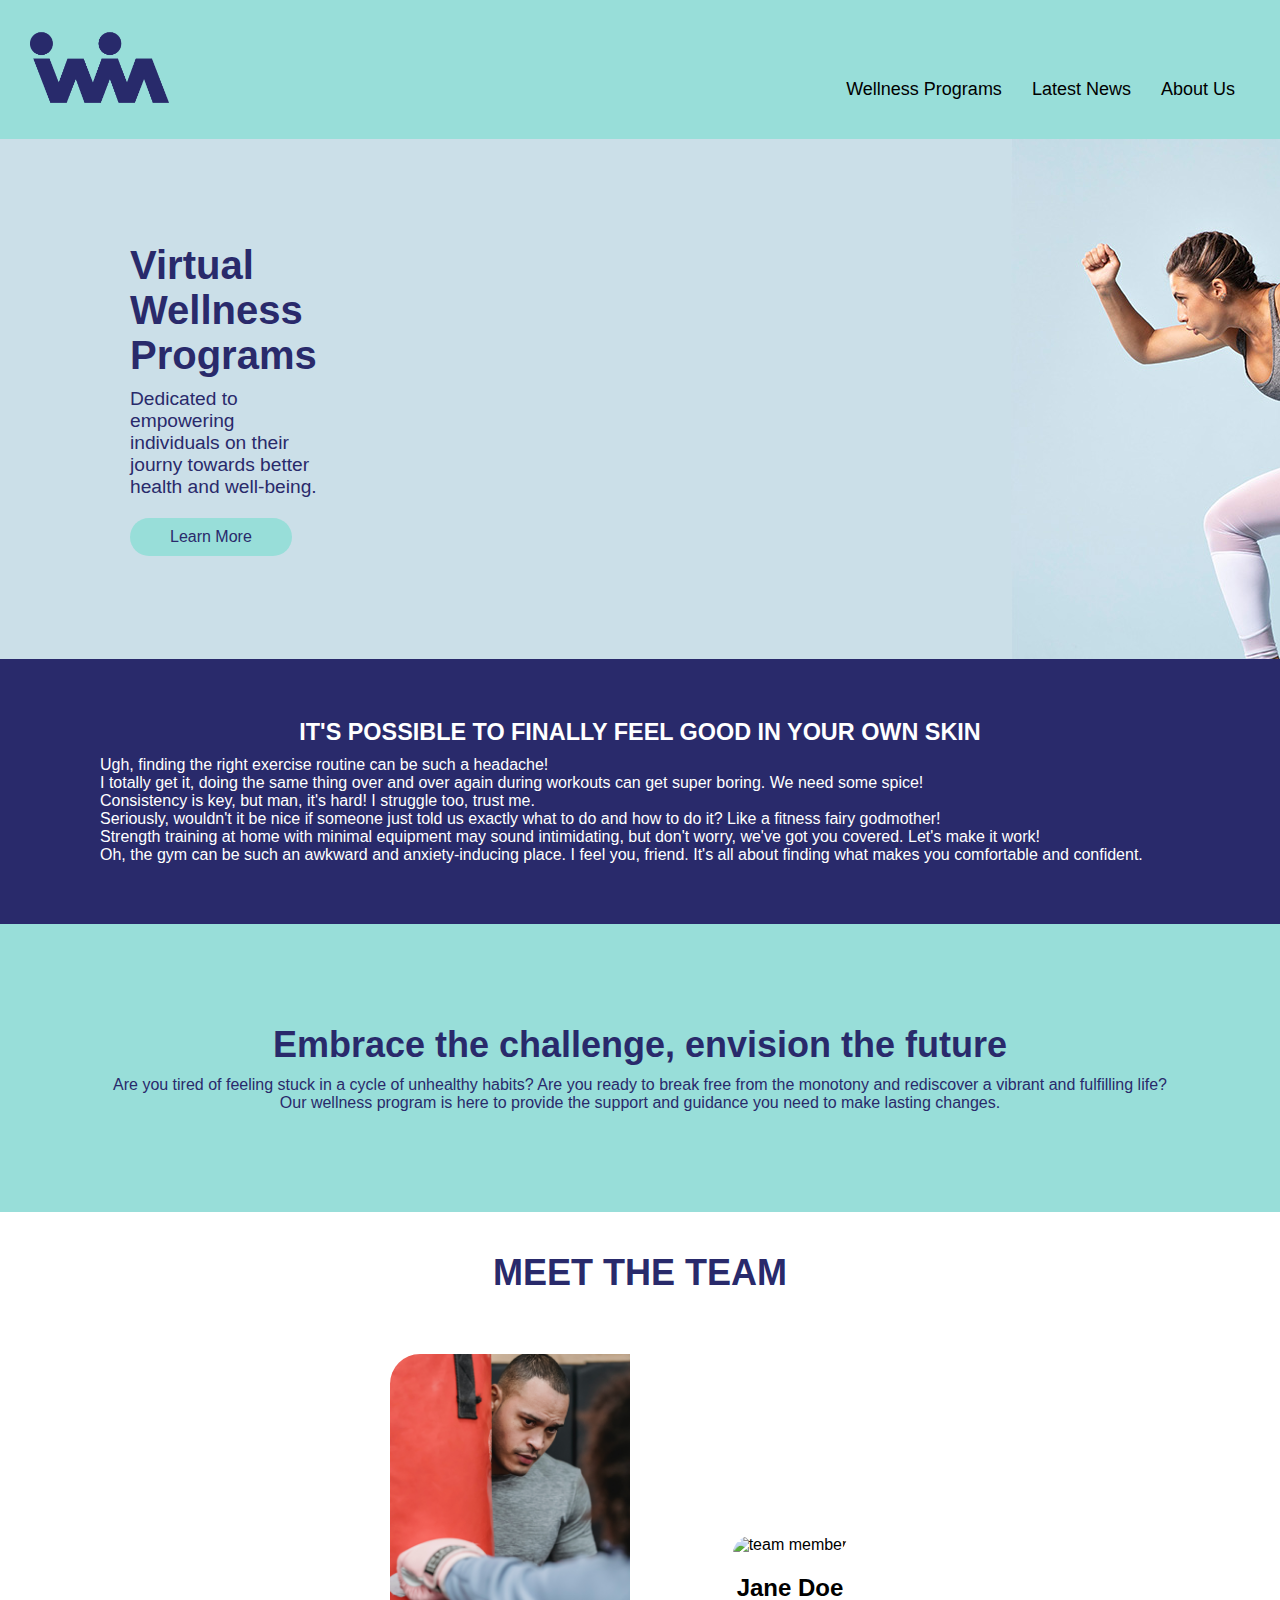
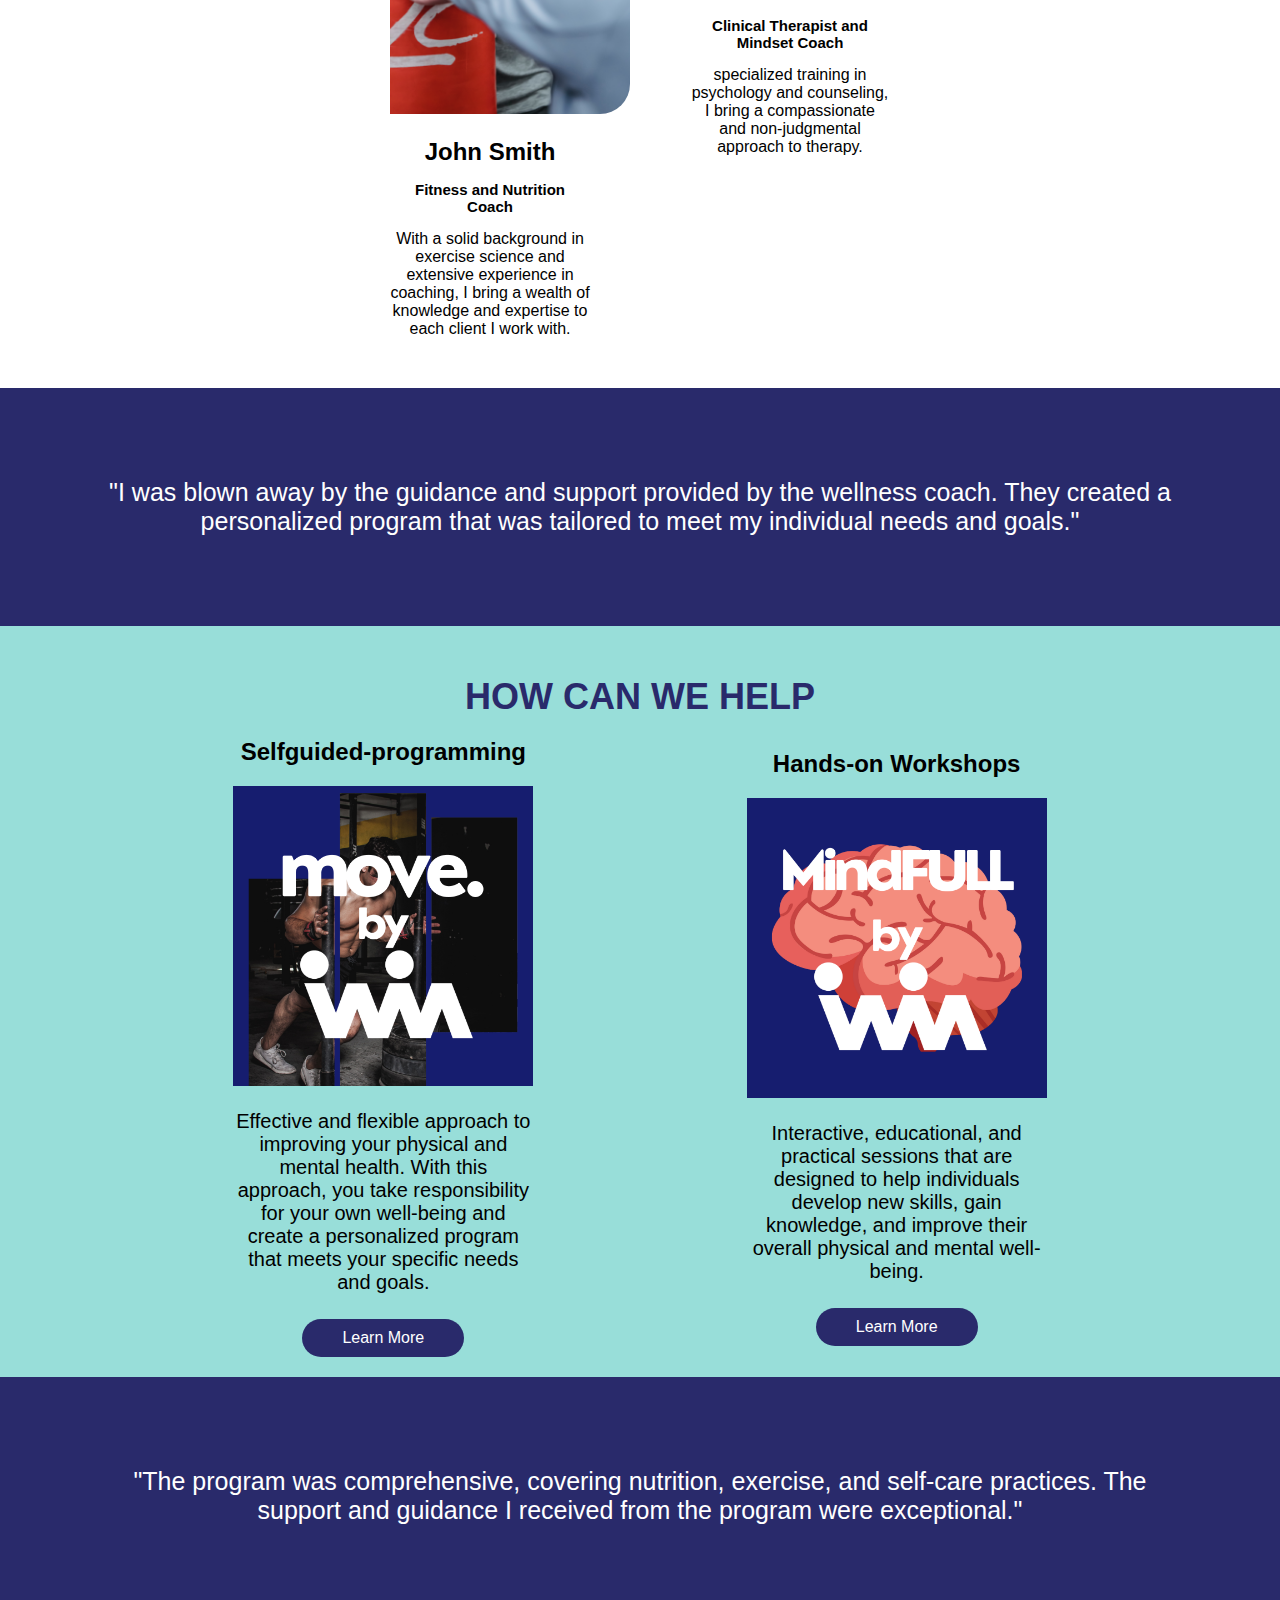
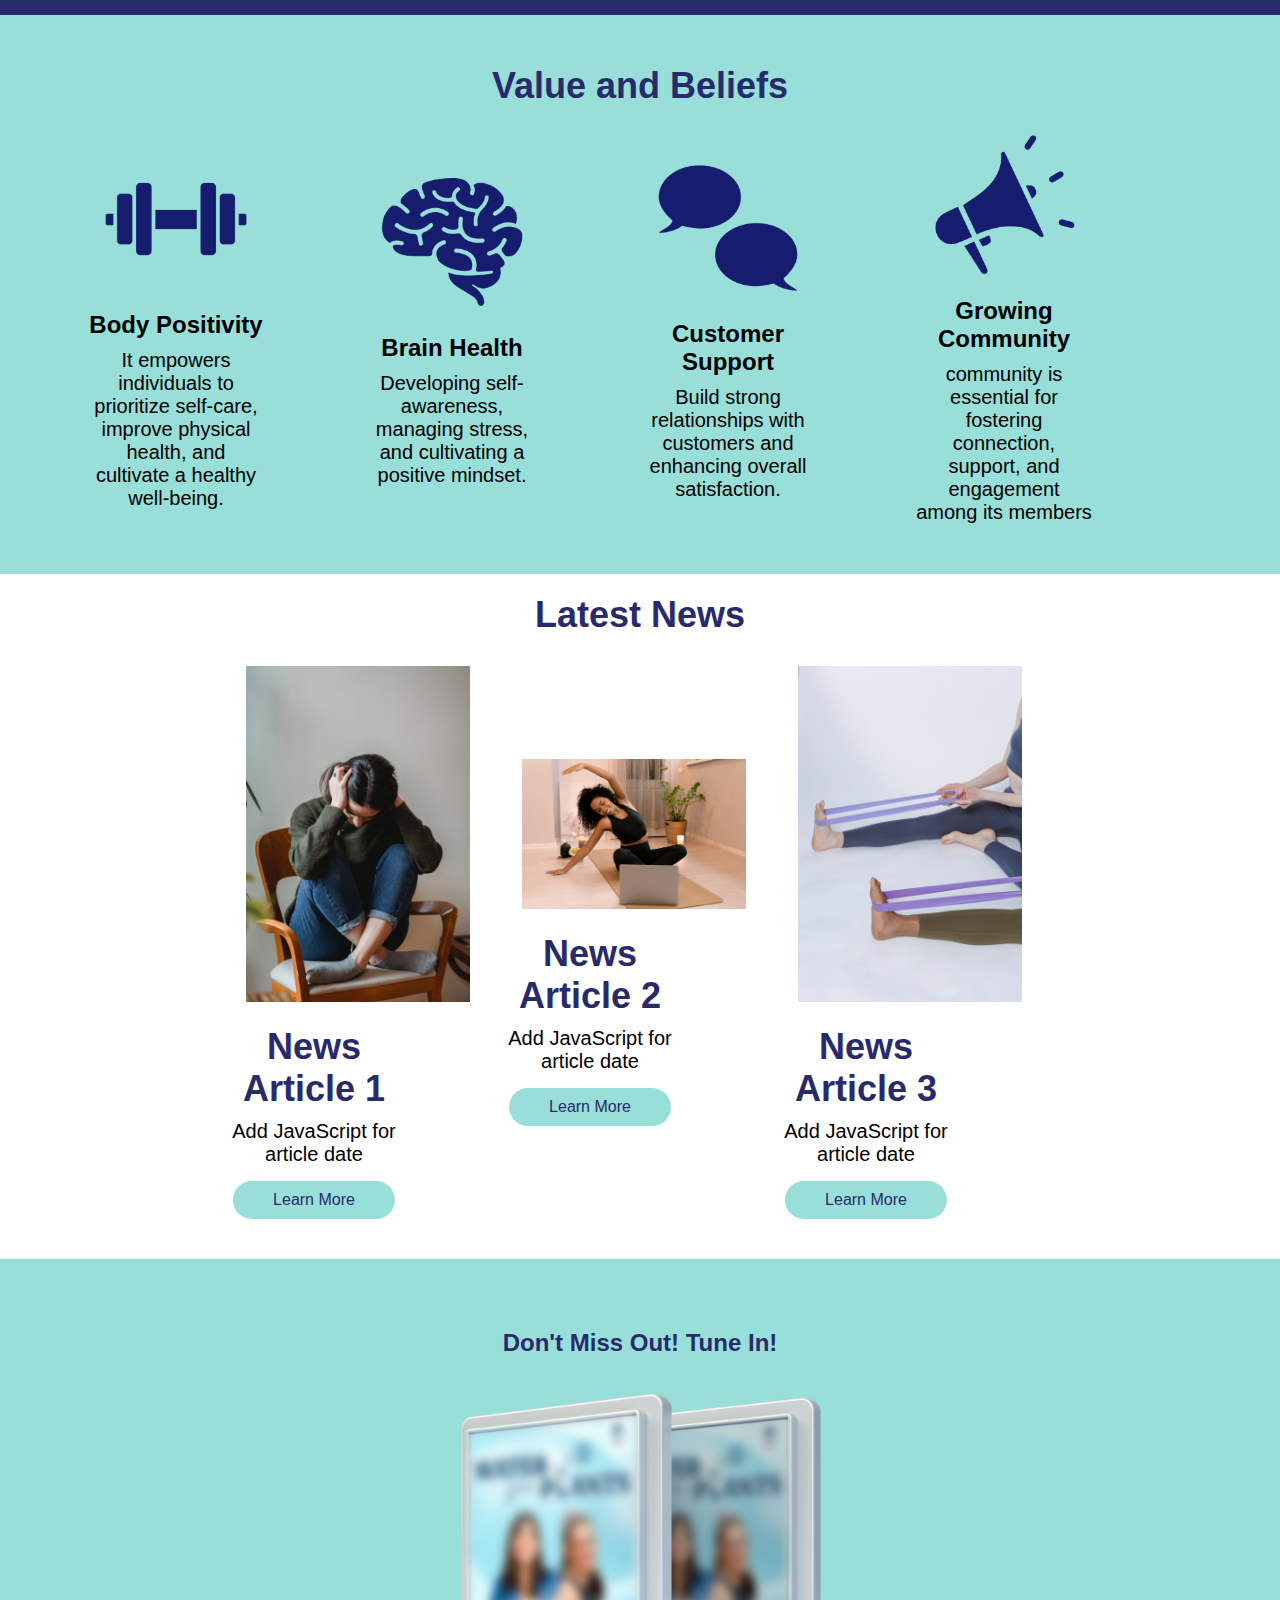
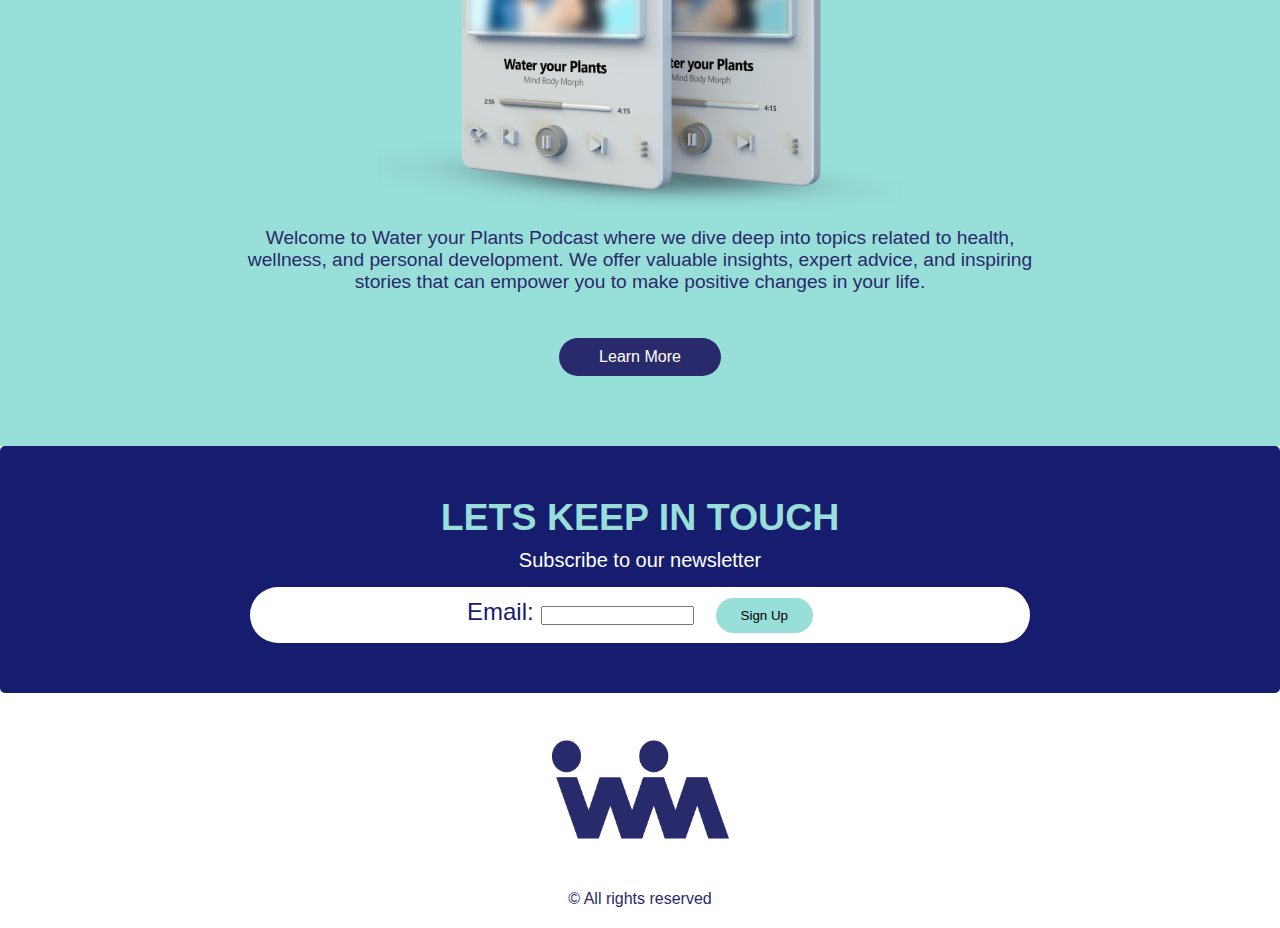
==== index.html @ 952eb5e8 "Updating WebAPI for Latest New section" ====
<!DOCTYPE html>
<html lang="en-us">
<head>
    <meta charset="UTF-8" />
    <link rel="stylesheet" href="./assets/css/style.css">
    <title>Wellmates Wellness</title>
</head>

<body>
<header>
<!--Navigation Bar & Header-->
    <div class="logo">
        <img src="./assets/images/WellMates Logo Carlos-01.png" alt="Logo">
    </div>
    <nav>
        <ul>
            <li><a href="./single.html">Wellness Programs</a></li>
            <li><a href="#news-section">Latest News</a></li>
            <li><a href="#team-members">About Us</a></li>
        </ul>
    </nav>
</header>

  <!--Hero section-->
    <div class="hero-container">
        <div class="hero-content">
            <h1>Virtual Wellness Programs</h1>
                <p>Dedicated to empowering individuals on their journy towards better health and well-being.</p>
                <a href="#" class="cta-button">Learn More</a>
        </div>
        <img src="./assets/images/Main Page_Hero Banner.jpg" alt="Hero Image">
    </div>

<!--Info Section-->
    <section class="first-section">
        <div id="content-text">
        <h3>IT'S POSSIBLE TO FINALLY FEEL GOOD IN YOUR OWN SKIN</h3>
            <p id="first-paragraph"> Ugh, finding the right exercise routine can be such a headache!<br>
            I totally get it, doing the same thing over and over again during workouts can get super boring. We need some spice!<br>
            Consistency is key, but man, it's hard! I struggle too, trust me.<br>
            Seriously, wouldn't it be nice if someone just told us exactly what to do and how to do it? Like a fitness fairy godmother!<br>
            Strength training at home with minimal equipment may sound intimidating, but don't worry, we've got you covered. Let's make it work!<br>
            Oh, the gym can be such an awkward and anxiety-inducing place. I feel you, friend. It's all about finding what makes you comfortable and confident.</p>
            </div>
    </section>

<!--Info Section-->
    <section class="second-section">
        <div>
        <h4>Embrace the challenge, envision the future</h4>
            <p>Are you tired of feeling stuck in a cycle of unhealthy habits? 
            Are you ready to break free from the monotony and rediscover a vibrant and fulfilling life?<br> Our wellness program is here to provide the support and guidance you need to make lasting changes.</p>
        </div>
    </section>

<!--Meet the Team section-->
    <section id="team-members">
        <h4>MEET THE TEAM</h4>
            <div class="categories">
            <div class="team-category">
            <img src="./assets/images/pexels-julia-larson-6456177.jpg" alt="team member"/>
            <h5>John Smith</h5>
                <h6 class="team-member-title">Fitness and Nutrition Coach</h6>
                    <p class="team-member-description">With a solid background in exercise science and extensive experience in coaching, I bring a wealth of knowledge and expertise to each client I work with.</p>
            </div>       

        <div class="categories">
            <div class="team-category">
                <img src="./assets/images/pexels-edmond-dantès-4347368.jpg" alt="team member"/>    
                <h5>Jane Doe</h5>
                    <h6 class="team-member-title">Clinical Therapist and Mindset Coach</h6>
                        <p class="team-member-description"></p> specialized training in psychology and counseling, I bring a compassionate and non-judgmental approach to therapy.</p>
            </div>
        </div>
    </section>

<!--Client Testimonials-->
    <section class="first-testimonial">
        <div>
        <p class="testimonial-context">"I was blown away by the guidance and support provided by the wellness coach. They created a personalized program that was tailored to meet my individual needs and goals."</p>
        </div>
    </section>

<!--How Can We Help section-->
    <section class="help-section">
        <h4 id="help-title">HOW CAN WE HELP</h4>
        <div class="help-categories">
            <div class="help-category">
                <h5>Selfguided-programming</h5>
                <img src="./assets/images/move.png" alt="wellness image"/>
                    <p>Effective and flexible approach to improving your physical and mental health. With this approach, you take responsibility for your own well-being and create a personalized program that meets your specific needs and goals.</p>
                <a href="#" class="cta-button2">Learn More</a>
            </div>       

            <div class="help-category"> 
            <h5>Hands-on Workshops</h5>
            <img src="./assets/images/mindfull.png" alt="mindull image"/>
                <p>Interactive, educational, and practical sessions that are designed to help individuals develop new skills, gain knowledge, and improve their overall physical and mental well-being.</p>
                <a href="#" class="cta-button2">Learn More</a>
            </div>
        </div>
    </section>


<!--Client Testimonials-->
    <section class="second-testimonial">
        <div>
            <p class="testimonial-context"> "The program was comprehensive, covering nutrition, exercise, and self-care practices. The support and guidance I received from the program were exceptional."</p>
        </div>
    </section>
  
<!--Values and Beliefs section-->
    <section id="values-beliefs">
        <h4>Value and Beliefs</h4>
        <div class="value-categories">
            <div class="category">
                <img src="./assets/images/1.png" alt="Category 1">
                <h2>Body Positivity</h2>
                    <p class="caption">It empowers individuals to prioritize self-care, improve physical health, and cultivate a healthy well-being.</p>
                    </a>
            </div>

            <div class="category">
                <img src="./assets/images/2.png" alt="Category 1">
                <h2>Brain Health</h2>
                    <p class="caption">Developing self-awareness, managing stress, and cultivating a positive mindset.</p>
                    </a>
            </div>

            <div class="category">
                <img src="./assets/images/3.png" alt="Category 1">
                <h2>Customer Support</h2>
                    <p class="caption">Build strong relationships with customers and enhancing overall satisfaction.</p>
                    </a>
            </div>

            <div class="category">
                <img src="./assets/images/4.png" alt="Category 1">
                <h2>Growing Community</h2>
                    <p class="caption">community is essential for fostering connection, support, and engagement among its members</p>
                    </a>
            </div>
        </div>
    </section>

        
<!--Latest News section-->
    <section id="news-section">
        <h4 id="news-title">Latest News</h4>
        <div class="news-categories">
            <div class="news-category" id="article-1">
                <img src="./assets/images/pexels-liza-summer-6382633.jpg" alt="Category 1">
                <h4>News Article 1</h4>
                    <p class="caption">Add JavaScript for article date</p>
                    <a href="#" target="_blank" class="cta-button3">Learn More</a>
            </div>

        <div class="news-category" id="article-2">
            <img src="./assets/images/pexels-antoni-shkraba-5890698.jpg" alt="Category 1">
            <h4>News Article 2</h4>
                <p class="caption">Add JavaScript for article date</p>
                <a href="#" target="_blank" class="cta-button3">Learn More</a>
        </div>

        <div class="news-category" id="article-3">
            <img src="./assets/images/pexels-angela-roma-7479763.jpg" alt="Category 1">
            <h4>News Article 3</h4>
                <p class="caption">Add JavaScript for article date</p>
                <a href="#" target="_blank" class="cta-button3">Learn More</a>
        </div>
    </section>

<!--Podcast Section-->
    <section>
        <div class="podcast">
            <div class="podcast-content">
                <h4>Don't Miss Out! Tune In!</h4>
                <div class="podcast-image">
                    <img id="ipod" src="./assets/images/podcast Mock up.png" alt="Podcast Image">
                </div>
                <p>Welcome to Water your Plants Podcast where we dive deep into topics related to health, wellness, and personal development. We offer valuable insights, expert advice, and inspiring stories that can empower you to make positive changes in your life.</p>
                <a href="#" class="cta-button2">Learn More</a>
            </div>
        </div>
    </section>


<!--Sign Up Section-->
    <section>
    <div class="container">
        <h2>LETS KEEP IN TOUCH</h2>
        <h3 id="newsletter-txt">Subscribe to our newsletter</h3>
        <form id="signup-form">
            <label class="btn-text" for="email">Email:</label>
            <input type="email" id="email" name="email" required>
            <button class="submit-btn" type="submit">Sign Up</button>
        </form>
        <p id="confirmation-message"></p>
    </div>
    </section>


<!--FOOTER-->
    <footer class="footer">
       <img src="./assets/images/WellMates Logo Carlos-01.png" alt="Logo">
        <p>© All rights reserved</p>
    </footer>

<script src="./assets/js/script.js"></script>
</body>
</html>
---- assets/css/style.css ----
/* Default styling*/
* {
    box-sizing: border-box;
    padding: 0;
    margin: 0;
    font-family: 'Gill Sans', 'Gill Sans MT', Calibri, 'Trebuchet MS', sans-serif;
}

body {
    background-color: white;
}

h2,h3,h4,h5 {
    margin-bottom: 10px;
    text-align: center;
    
}

p {
    font-size: 16px;
    text-align: center;
}


h1 {
    display: inline-block;
    font-size: 48px;
}

h3{
    color: white;
}

h4{
    color:#292A6B;
    font-size: 36px;
}

h5{
    font-size: 24px;
    padding: 0px;
    margin-bottom: 0px;
}


h6{
    font-size: 15px;
    color: black;
    padding: 20px;
    font-family: 'Gill Sans', 'Gill Sans MT', Calibri, 'Trebuchet MS', sans-serif;
}


/* Style Header */
header {
    padding: 30px;
    font-family: 'Gill Sans', 'Gill Sans MT', Calibri, 'Trebuchet MS', sans-serif;
    background-color: #98DED9;
    color: #292A6B;
    display: flex;
    justify-content: space-between;
    align-items: center;
    height: 139px;
}

/* Style Navigation Bar */
nav ul {
    padding-top: 40px;
    margin-right: 15px;
    float: right;
    font-family: 'Gill Sans', 'Gill Sans MT', Calibri, 'Trebuchet MS', sans-serif;
    font-size: 18px;
}

li {
    list-style-type: none;
    display: inline-block;
    margin-left: 25px;
}

a {
    color: black;
    text-decoration: none;
}

nav ul li a:hover {
    background-color: #292A6B;
    color: white;
    border-radius: 30px;
    padding: 12px;
}

/* Logo */
.logo img {
    height: 139px;
    max-height: 100%;
}

/* Style the hero container */
.hero-container {
    position: relative;
    display: flex;
    align-items: center;
    background-color: #CBDFE8; 
    color: #fff;
    min-height: 400px; 
    overflow: hidden; 
}

/* Style the hero image */
.hero-container img {
    max-width: 100%;
    max-height: 100%;
    height: auto;
    object-fit: cover; 
}

/* Style the hero content */
.hero-content {
    padding: 70px;
    margin-left: 60px;
    max-width: 50%;
    background-color: #CBDFE8; 
}

.hero-content h1 {
    font-size: 2.5rem;
    margin-bottom: 10px;
    color: #292A6B;
}

.hero-content p {
    font-size: 1.2rem;
    margin-bottom: 20px;
    color: #292A6B;
    text-align: left;
    font-family: 'Gill Sans', 'Gill Sans MT', Calibri, 'Trebuchet MS', sans-serif;
}

.Hero {
    display: inline-block;
    height: 522px;
    width: 100%;
    background-size: cover;
    background-position: left;
}

/* Style the Hero button */
.cta-button {
    display: inline-block;
    padding: 10px 40px;
    background-color: #98DED9; 
    color: #292A6B; 
    text-decoration: none;
    border-radius: 25px;
    transition: background-color 0.3s ease;
    font-family: 'Gill Sans', 'Gill Sans MT', Calibri, 'Trebuchet MS', sans-serif;
}

.cta-button:hover {
    background-color: #292A6B;
    color:#98DED9;
}

.category-title {
    white-space: nowrap;
  }

/* Style First Info Sectiom */
.first-section{
    max-width: 100%;
    height: 100%; 
}

#content-text{
    color: white;
    padding: 60px 100px;
    height: auto;
    font-family: 'Gill Sans', 'Gill Sans MT', Calibri, 'Trebuchet MS', sans-serif;
    background-color: #292A6B;
    font-size: 20px;
}

#first-paragraph{
    text-align: left;
}

/* Style Second Info Section */
.second-section{
    color: #292A6B;
    background-color: #98DED9;
    padding: 100px;
    height: auto;
    text-align: center;
    font-family: 'Gill Sans', 'Gill Sans MT', Calibri, 'Trebuchet MS', sans-serif;
}

/*Style Team Section*/
.categories {
    display: flex;
    justify-content: center; 
    align-items: center;
  }
  
.team-category {
    text-align: center;
    width: 200px;
    height: auto;
    margin: 50px;
}
  
 .team-category img {
    width: 120%;
    height: auto;
    border-top-left-radius: 30px;
    border-bottom-right-radius: 30px;
    margin-bottom: 20px;
  }

.team-member-title{
    color: black;
    font-size: 15px;
    padding: 15px;
}

.team-members{
    color: #292A6B;
    background-color: white;
    padding: 60px;
    height: auto;
    text-align: center;
}

.team-member-description {
    margin: 0; 
}

#team-members h4{
    margin-top: 40px;
}

/*Style Testimonials*/
.first-testimonial{
    width: 100%;
    height: auto;
    background-color: #292A6B;
    background-image: url(".assets/images/pexels-tima-miroshnichenko-6389079.jpg");
}

.second-testimonial{
    width: 100%;
    height: auto;
    background-color: #292A6B;
    background-image: url(".assets/images/pexels-tima-miroshnichenko-6389079.jpg");
}

.testimonial-context{
   color: white;
   font-size: 25px;
   padding: 90px;
   font-family: 'Gill Sans', 'Gill Sans MT', Calibri, 'Trebuchet MS', sans-serif;
}


/*Style How Can We Help Section*/
.help-section {
    height: auto; 
    background-color: #98DED9;
    padding: 20px;
    text-align: center; 
}

#help-title {
    margin-top: 30px;
    margin-bottom: 20px; 
}

.help-categories {
    display: flex;
    justify-content: space-evenly; 
    align-items: center;
    padding: 0px;
}

.help-category {
    text-align: center;
    width: 300px;
    }

.help-category img {
    width: 100%; 
    height: auto;
    margin-bottom: 20px;
    margin-top: 20px;
}

.help-section p{
    font-size: 20px;
}

/* Style CTA button in Help Section*/
.cta-button2 {
    display: inline-block;
    padding: 10px 40px;
    margin-top: 25px;
    text-decoration: none;
    border-radius: 25px;
    transition: background-color 0.3s ease;
    font-family: 'Gill Sans', 'Gill Sans MT', Calibri, 'Trebuchet MS', sans-serif;
}

a.cta-button2{
    background-color: #292A6B; 
    color: white;
}

a.cta-button2:hover {
    background-color: white;
    color:#292A6B;
}


/* Style Values and Beliefs Section*/
#values-beliefs{
    background-color: #98DED9;
    height: auto;
    padding: 50px;
}

.value-categories {
    display: flex;
    justify-content: center; 
    align-items: center;
  }
  
.category {
    text-align: center;
    width: 176px; 
    margin-right: 100px;
  }
  
 .category img {
    width: 100%;
    height: auto;
  }

.caption{
    color: black;
    font-size: 20px;
}



/* Style Latest News section */
#news-section{
    padding: 20px;
    margin-bottom: 20px;
}
.news-categories {
    display: flex;
    justify-content: center; 
    align-items: center;
  }
  
.news-category {
    text-align: center;
    width: 176px; 
    margin-right: 100px;
  }
  
 .news-category img {
    width: 150%;
    height: auto;
    padding: 20px;
    margin: 0 auto;
  }

/* Style the Call to Action (CTA) button in Help Section*/
.cta-button3 {
    display: inline-block;
    padding: 10px 40px;
    margin-top: 15px;
    background-color: #98DED9; 
    color: #292A6B;
    text-decoration: none;
    border-radius: 25px;
    transition: background-color 0.3s ease;
    font-family: 'Gill Sans', 'Gill Sans MT', Calibri, 'Trebuchet MS', sans-serif;
}

.cta-button3:hover {
    background-color: #292A6B;
    color: #98DED9;
}

/* Style Podcast */
.podcast {
    display: flex;
    flex-direction: column;
    align-items: center;
    text-align: center;
    padding: 70px;
    max-width: 100%;
    background-color: #98DED9;
    font-family: 'Gill Sans', 'Gill Sans MT', Calibri, 'Trebuchet MS', sans-serif;
}

.podcast-content {
    max-width: 800px; 
}

.podcast h4 {
    font-size: 24px;
    margin-bottom: 20px;
    color: #292A6B;
}

.podcast-image img {
    max-width: 100%;
    height: auto;
    max-height: 450px;
    display: block;
    margin: 0 auto; 
}

.podcast p {
    font-size: 1.2rem;
    margin-bottom: 20px;
    color: #292A6B;
}

.cta-button2 {
    display: inline-block;
    padding: 10px 40px;
    background-color: #292A6B;
    color: #98DED9;
    text-decoration: none;
    border-radius: 25px;
    transition: background-color 0.3s ease;
}

.cta-button2:hover {
    background-color: #98DED9;
    color: #292A6B;
}


/*Style Sign Up*/
.container {
    max-width: 100%;
    margin: 0 auto;
    padding: 50px;
    text-align: center;
    border-radius: 5px;
    background-color: #161D6F;
    color: #98DED9;
    font-family: 'Gill Sans', 'Gill Sans MT', Calibri, 'Trebuchet MS', sans-serif;
    font-size: 25px;
}

.submit-btn{
    background-color: #98DED9;
    border-radius: 50px;
    padding: 10px 25px;
    border-color: white;
    font-family: 'Gill Sans', 'Gill Sans MT', Calibri, 'Trebuchet MS', sans-serif;
    border: none;
    margin-left: 15px;
}

.btn-text{
    color: #161D6F;
    font-size: 24px;
    font-family: 'Gill Sans', 'Gill Sans MT', Calibri, 'Trebuchet MS', sans-serif;
}

#signup-form{
    background-color: white;
    border-radius: 50px;
    padding: 10px;
    margin: 0px 200px;
    height: auto;
}

#newsletter-txt{
    color: white;
    font-size: 20px;
    font-family: 'Gill Sans', 'Gill Sans MT', Calibri, 'Trebuchet MS', sans-serif;
    font-weight: 200;
     margin-bottom: 15px;
    padding: 0px;
}

input[type="email" i] {
    max-width: 100%;
    max-height: 100%;
}
  

/*Style Footer*/
.footer{
    background-color: white;
    color: #292A6B;
    height: auto;
    text-align: center;
    padding-bottom: 20px;
}

.footer img{
    width: 177px;
    height: 193px;
}

/* Media queries for responsiveness */
@media screen and (max-width: 768px) {
    header {
        flex-direction: row;
        justify-content: space-between;
    }

    nav ul {
        float: none;
        text-align: center;
        margin-top: 20px;
    }

    li {
        margin: 0 10px;
    }
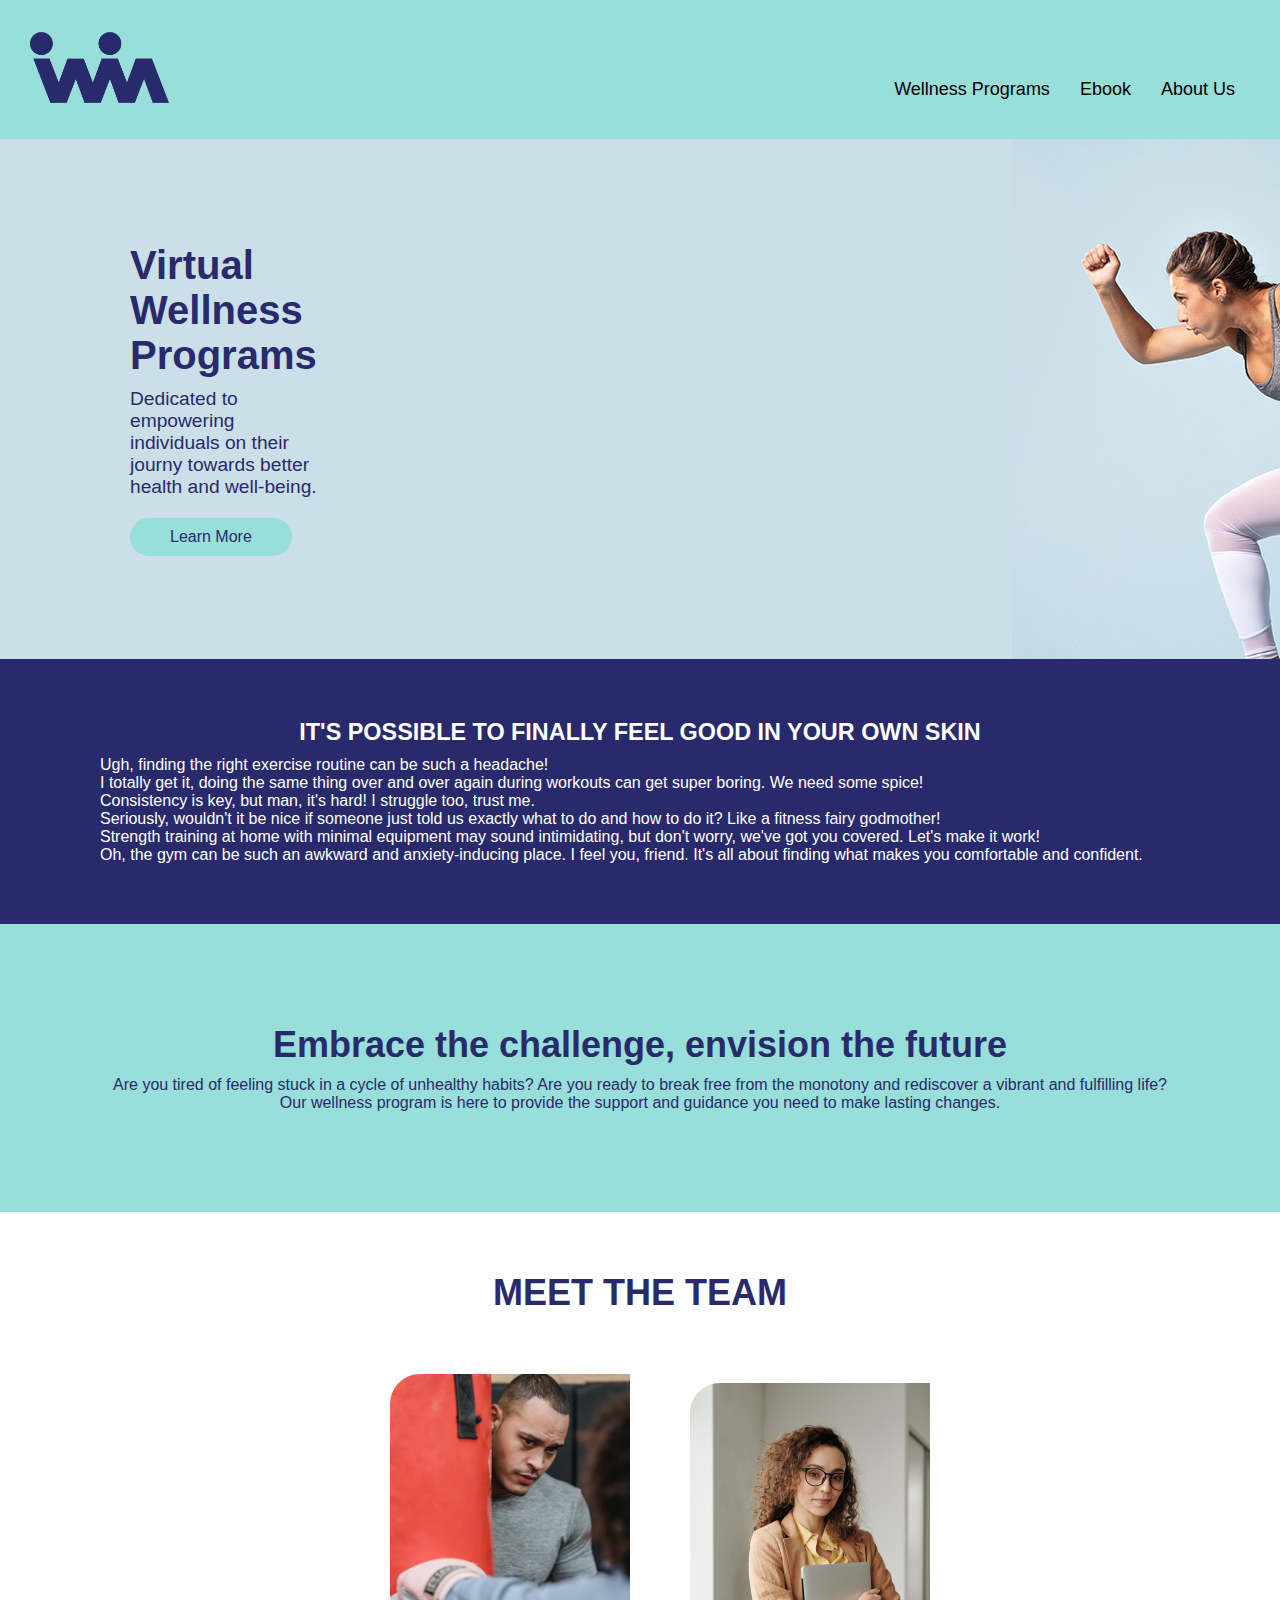
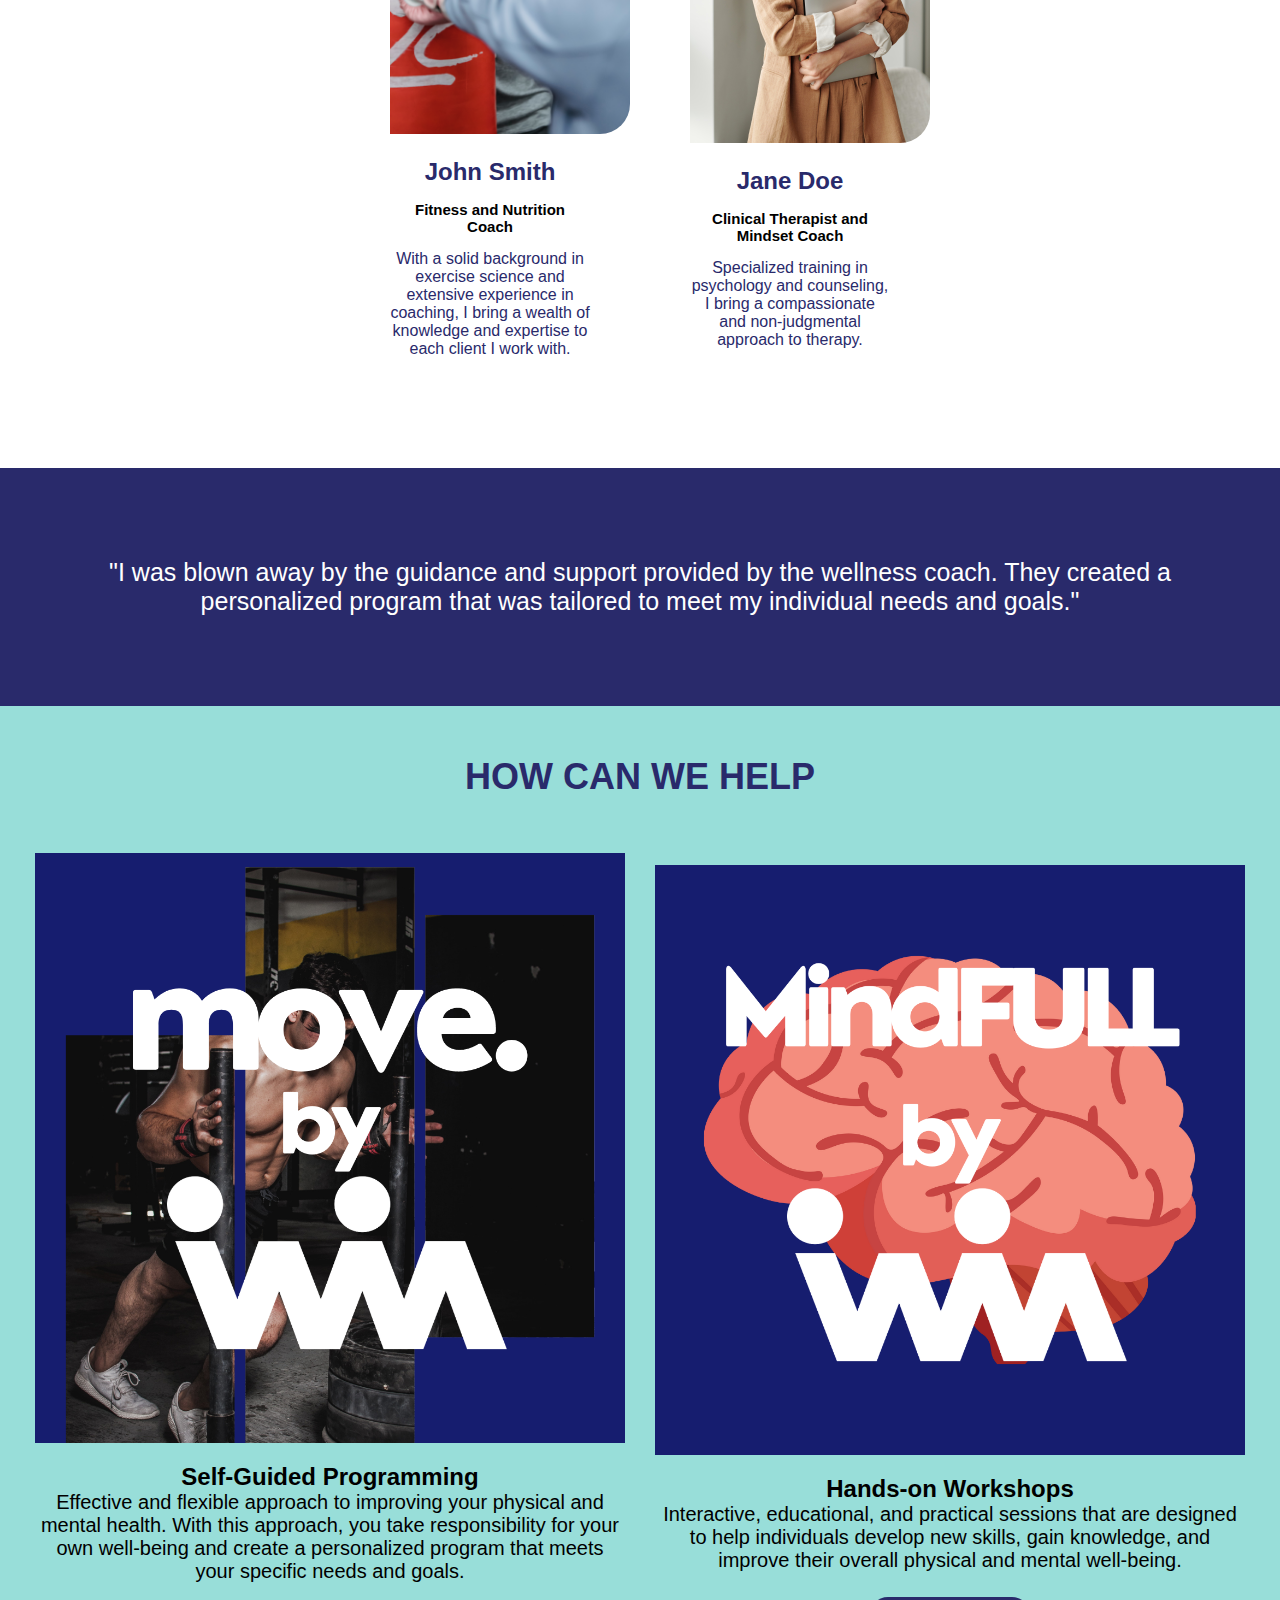
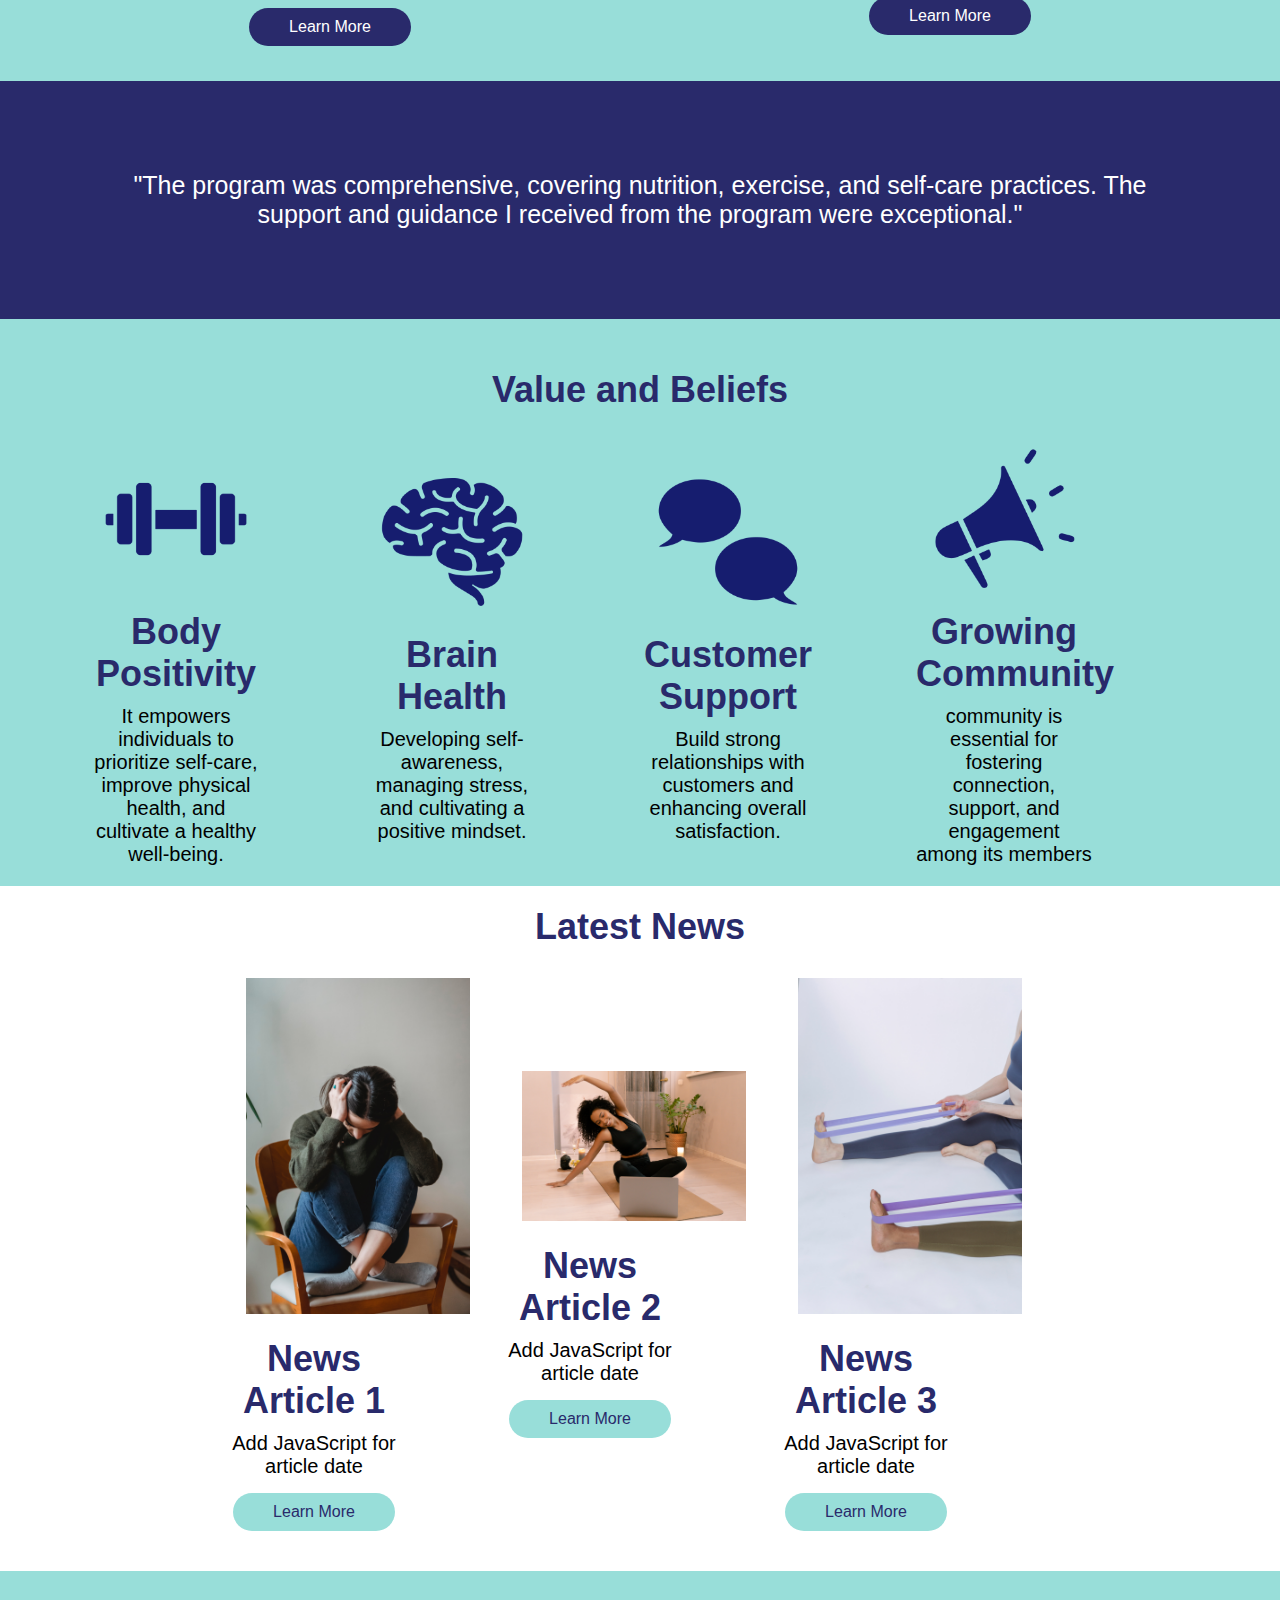
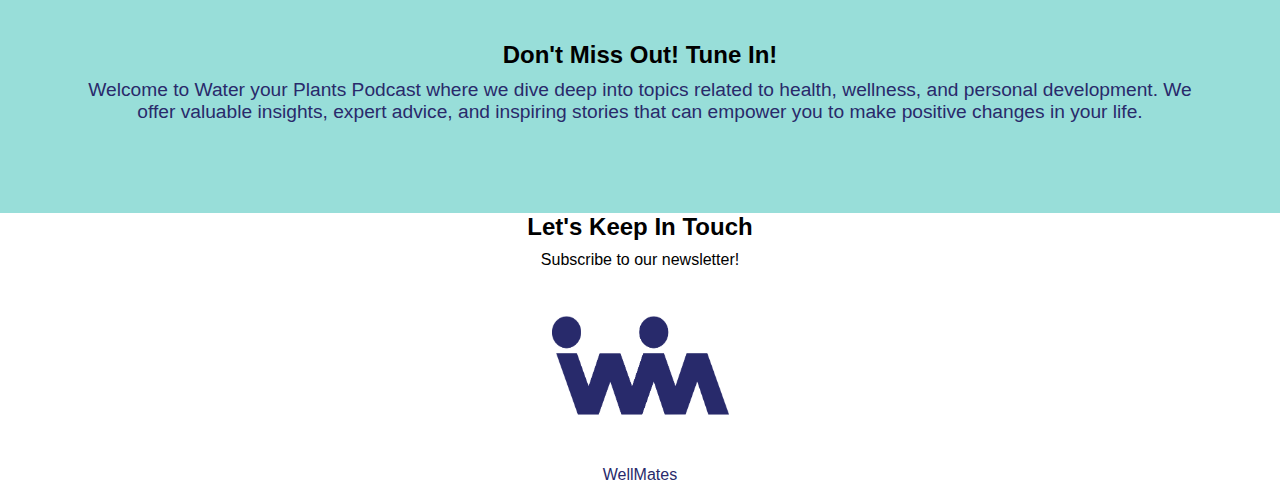
==== commit bac4bbf0: "Merge branch 'main' of https://github.com/CodyCCL/Project-1" ====
--- a/index.html
+++ b/index.html
@@ -7,205 +7,194 @@
 </head>
 
 <body>
-<header>
-<!--Navigation Bar & Header-->
+  <header>
+<!--Nav bar-->
     <div class="logo">
         <img src="./assets/images/WellMates Logo Carlos-01.png" alt="Logo">
     </div>
     <nav>
         <ul>
-            <li><a href="./single.html">Wellness Programs</a></li>
-            <li><a href="#news-section">Latest News</a></li>
-            <li><a href="#team-members">About Us</a></li>
+            <li><a href="#">Wellness Programs</a></li>
+            <li><a href="#">Ebook</a></li>
+            <li><a href="#">About Us</a></li>
         </ul>
     </nav>
-</header>
-
-  <!--Hero section-->
-    <div class="hero-container">
-        <div class="hero-content">
-            <h1>Virtual Wellness Programs</h1>
-                <p>Dedicated to empowering individuals on their journy towards better health and well-being.</p>
-                <a href="#" class="cta-button">Learn More</a>
-        </div>
-        <img src="./assets/images/Main Page_Hero Banner.jpg" alt="Hero Image">
+  </header>
+
+  <!--Main image insert hero class in css-->
+  <div class="hero-container">
+    <div class="hero-content">
+        <h1>Virtual Wellness Programs</h1>
+        <p>Dedicated to empowering individuals on their journy towards better health and well-being.</p>
+        <a href="#" class="cta-button">Learn More</a>
     </div>
-
-<!--Info Section-->
-    <section class="first-section">
-        <div id="content-text">
-        <h3>IT'S POSSIBLE TO FINALLY FEEL GOOD IN YOUR OWN SKIN</h3>
-            <p id="first-paragraph"> Ugh, finding the right exercise routine can be such a headache!<br>
-            I totally get it, doing the same thing over and over again during workouts can get super boring. We need some spice!<br>
-            Consistency is key, but man, it's hard! I struggle too, trust me.<br>
-            Seriously, wouldn't it be nice if someone just told us exactly what to do and how to do it? Like a fitness fairy godmother!<br>
-            Strength training at home with minimal equipment may sound intimidating, but don't worry, we've got you covered. Let's make it work!<br>
-            Oh, the gym can be such an awkward and anxiety-inducing place. I feel you, friend. It's all about finding what makes you comfortable and confident.</p>
-            </div>
-    </section>
-
-<!--Info Section-->
-    <section class="second-section">
-        <div>
-        <h4>Embrace the challenge, envision the future</h4>
-            <p>Are you tired of feeling stuck in a cycle of unhealthy habits? 
-            Are you ready to break free from the monotony and rediscover a vibrant and fulfilling life?<br> Our wellness program is here to provide the support and guidance you need to make lasting changes.</p>
-        </div>
-    </section>
-
-<!--Meet the Team section-->
-    <section id="team-members">
-        <h4>MEET THE TEAM</h4>
+    <img src="./assets/images/Main Page_Hero Banner.jpg" alt="Hero Image">
+</div>
+<!--Link inline flex-box-Section to css-->
+        <section class="first-section">
+            <div id="content-text">
+            <h3>IT'S POSSIBLE TO FINALLY FEEL GOOD IN YOUR OWN SKIN</h3>
+             <p id="first-paragraph"> Ugh, finding the right exercise routine can be such a headache!<br>
+                I totally get it, doing the same thing over and over again during workouts can get super boring. We need some spice!<br>
+                Consistency is key, but man, it's hard! I struggle too, trust me.<br>
+                Seriously, wouldn't it be nice if someone just told us exactly what to do and how to do it? Like a fitness fairy godmother!<br>
+                Strength training at home with minimal equipment may sound intimidating, but don't worry, we've got you covered. Let's make it work!<br>
+                Oh, the gym can be such an awkward and anxiety-inducing place. I feel you, friend. It's all about finding what makes you comfortable and confident.</p>
+             </div>
+        </section>
+
+<!--Info section centered flexbox with css-->
+        <section class="second-section">
+            <div>
+            <h4>Embrace the challenge, envision the future</h4>
+             <p>Are you tired of feeling stuck in a cycle of unhealthy habits? 
+                Are you ready to break free from the monotony and rediscover a vibrant and fulfilling life?<br> Our wellness program is here to provide the support and guidance you need to make lasting changes.</p>
+            </div>
+        </section>
+
+        <section class="team-members">
+             <h4>MEET THE TEAM</h4>
+             <div class="categories">
+                <div class="team-category">
+                <img src="./assets/images/pexels-julia-larson-6456177.jpg" alt="team member"/>
+                <h5>John Smith</h5>
+                    <h6 class="team-member-title">Fitness and Nutrition Coach</h6>
+                    <p class="team-member-description">With a solid background in exercise science and extensive experience in coaching, I bring a wealth of knowledge and expertise to each client I work with.</p>
+                </div>       
+
             <div class="categories">
-            <div class="team-category">
-            <img src="./assets/images/pexels-julia-larson-6456177.jpg" alt="team member"/>
-            <h5>John Smith</h5>
-                <h6 class="team-member-title">Fitness and Nutrition Coach</h6>
-                    <p class="team-member-description">With a solid background in exercise science and extensive experience in coaching, I bring a wealth of knowledge and expertise to each client I work with.</p>
-            </div>       
-
-        <div class="categories">
-            <div class="team-category">
-                <img src="./assets/images/pexels-edmond-dantès-4347368.jpg" alt="team member"/>    
+                <div class="team-category">
+                <img src="./assets/images/pexels-edmond-dantès-4347368.jpg" alt="team member"/>    
                 <h5>Jane Doe</h5>
                     <h6 class="team-member-title">Clinical Therapist and Mindset Coach</h6>
-                        <p class="team-member-description"></p> specialized training in psychology and counseling, I bring a compassionate and non-judgmental approach to therapy.</p>
-            </div>
-        </div>
-    </section>
+                    <p class="team-member-description"></p>Specialized training in psychology and counseling, I bring a compassionate and non-judgmental approach to therapy.</p>
+             </div>
+            </div>
+        </section>
 
 <!--Client Testimonials-->
-    <section class="first-testimonial">
-        <div>
-        <p class="testimonial-context">"I was blown away by the guidance and support provided by the wellness coach. They created a personalized program that was tailored to meet my individual needs and goals."</p>
-        </div>
-    </section>
-
-<!--How Can We Help section-->
-    <section class="help-section">
-        <h4 id="help-title">HOW CAN WE HELP</h4>
-        <div class="help-categories">
-            <div class="help-category">
-                <h5>Selfguided-programming</h5>
-                <img src="./assets/images/move.png" alt="wellness image"/>
-                    <p>Effective and flexible approach to improving your physical and mental health. With this approach, you take responsibility for your own well-being and create a personalized program that meets your specific needs and goals.</p>
-                <a href="#" class="cta-button2">Learn More</a>
-            </div>       
-
-            <div class="help-category"> 
-            <h5>Hands-on Workshops</h5>
-            <img src="./assets/images/mindfull.png" alt="mindull image"/>
-                <p>Interactive, educational, and practical sessions that are designed to help individuals develop new skills, gain knowledge, and improve their overall physical and mental well-being.</p>
-                <a href="#" class="cta-button2">Learn More</a>
-            </div>
-        </div>
-    </section>
+        <section class="first-testimonial">
+            <div>
+            <p class="testimonial-context">"I was blown away by the guidance and support provided by the wellness coach. They created a personalized program that was tailored to meet my individual needs and goals."</p>
+            </div>
+        </section>
+
+<!--Learn more section-->
+        <section class="help-section">
+
+            <h4 id="help-title">HOW CAN WE HELP</h4>
+
+            <div class="help-categories">
+                <div class="help-category">
+                  <img src="./assets/images/move.png" alt="team member"/>
+                  <h5 class="category-title">Self-Guided Programming</h5>
+                  <p class="team-member-description">Effective and flexible approach to improving your physical and mental health. With this approach, you take responsibility for your own well-being and create a personalized program that meets your specific needs and goals.</p>
+                  <a href="#" class="cta-button2">Learn More</a>
+                </div>       
+              
+                <div class="help-category"> 
+                  <img src="./assets/images/mindfull.png" alt="team member"/>
+                  <h5 class="category-title">Hands-on Workshops</h5>
+                  <p class="team-member-description">Interactive, educational, and practical sessions that are designed to help individuals develop new skills, gain knowledge, and improve their overall physical and mental well-being.</p>
+                  <a href="#" class="cta-button2">Learn More</a>
+                </div>
+              </div>
+        </section>
 
 
 <!--Client Testimonials-->
-    <section class="second-testimonial">
-        <div>
-            <p class="testimonial-context"> "The program was comprehensive, covering nutrition, exercise, and self-care practices. The support and guidance I received from the program were exceptional."</p>
-        </div>
-    </section>
+        <section class="second-testimonial">
+            <div>
+                <p class="testimonial-context"> "The program was comprehensive, covering nutrition, exercise, and self-care practices. The support and guidance I received from the program were exceptional."</p>
+            </div>
+        </section>
   
-<!--Values and Beliefs section-->
-    <section id="values-beliefs">
-        <h4>Value and Beliefs</h4>
-        <div class="value-categories">
-            <div class="category">
-                <img src="./assets/images/1.png" alt="Category 1">
-                <h2>Body Positivity</h2>
+<!--Learn more section-->
+        <section class="help-section">
+            <h4 id="help-title">Value and Beliefs</h4>
+            <div class="categories">
+                <div class="category">
+                    <img src="./assets/images/1.png" alt="Category 1">
+                    <h4>Body Positivity</h4>
                     <p class="caption">It empowers individuals to prioritize self-care, improve physical health, and cultivate a healthy well-being.</p>
                     </a>
-            </div>
-
-            <div class="category">
-                <img src="./assets/images/2.png" alt="Category 1">
-                <h2>Brain Health</h2>
+                </div>
+
+                <div class="category">
+                    <img src="./assets/images/2.png" alt="Category 1">
+                    <h4>Brain Health</h4>
                     <p class="caption">Developing self-awareness, managing stress, and cultivating a positive mindset.</p>
                     </a>
-            </div>
-
-            <div class="category">
-                <img src="./assets/images/3.png" alt="Category 1">
-                <h2>Customer Support</h2>
+                </div>
+
+                <div class="category">
+                    <img src="./assets/images/3.png" alt="Category 1">
+                    <h4>Customer Support</h4>
                     <p class="caption">Build strong relationships with customers and enhancing overall satisfaction.</p>
                     </a>
-            </div>
-
-            <div class="category">
-                <img src="./assets/images/4.png" alt="Category 1">
-                <h2>Growing Community</h2>
+                </div>
+
+                <div class="category">
+                    <img src="./assets/images/4.png" alt="Category 1">
+                    <h4>Growing Community</h4>
                     <p class="caption">community is essential for fostering connection, support, and engagement among its members</p>
                     </a>
-            </div>
-        </div>
-    </section>
+                </div>
+            </div>
+         </section>
 
         
 <!--Latest News section-->
     <section id="news-section">
         <h4 id="news-title">Latest News</h4>
         <div class="news-categories">
-            <div class="news-category" id="article-1">
+            <div class="news-category">
                 <img src="./assets/images/pexels-liza-summer-6382633.jpg" alt="Category 1">
                 <h4>News Article 1</h4>
                     <p class="caption">Add JavaScript for article date</p>
-                    <a href="#" target="_blank" class="cta-button3">Learn More</a>
-            </div>
-
-        <div class="news-category" id="article-2">
+                    <a href="#" class="cta-button3">Learn More</a>
+            </div>
+
+        <div class="news-category">
             <img src="./assets/images/pexels-antoni-shkraba-5890698.jpg" alt="Category 1">
             <h4>News Article 2</h4>
                 <p class="caption">Add JavaScript for article date</p>
-                <a href="#" target="_blank" class="cta-button3">Learn More</a>
+                <a href="#" class="cta-button3">Learn More</a>
         </div>
 
-        <div class="news-category" id="article-3">
+        <div class="news-category">
             <img src="./assets/images/pexels-angela-roma-7479763.jpg" alt="Category 1">
             <h4>News Article 3</h4>
                 <p class="caption">Add JavaScript for article date</p>
-                <a href="#" target="_blank" class="cta-button3">Learn More</a>
+                <a href="#" class="cta-button3">Learn More</a>
         </div>
     </section>
 
-<!--Podcast Section-->
-    <section>
-        <div class="podcast">
-            <div class="podcast-content">
-                <h4>Don't Miss Out! Tune In!</h4>
-                <div class="podcast-image">
-                    <img id="ipod" src="./assets/images/podcast Mock up.png" alt="Podcast Image">
-                </div>
-                <p>Welcome to Water your Plants Podcast where we dive deep into topics related to health, wellness, and personal development. We offer valuable insights, expert advice, and inspiring stories that can empower you to make positive changes in your life.</p>
-                <a href="#" class="cta-button2">Learn More</a>
-            </div>
-        </div>
-    </section>
-
-
-<!--Sign Up Section-->
-    <section>
-    <div class="container">
-        <h2>LETS KEEP IN TOUCH</h2>
-        <h3 id="newsletter-txt">Subscribe to our newsletter</h3>
-        <form id="signup-form">
-            <label class="btn-text" for="email">Email:</label>
-            <input type="email" id="email" name="email" required>
-            <button class="submit-btn" type="submit">Sign Up</button>
-        </form>
-        <p id="confirmation-message"></p>
-    </div>
-    </section>
-
-
-<!--FOOTER-->
+         <section>
+            <div class="podcast">
+                <h2>Don't Miss Out! Tune In!</h2>
+                <p>Welcome to Water your Plants Podcast where we dive deep into topics related to health, wellness, and personal development. We offer valuable insights, expert advice, and inspiring stories that can empower you to make positive changes in your life.
+                </p>
+            </div>
+         </section>
+
+         <section>
+            <div class="sign-up">
+                <h2>Let's Keep In Touch</h2>
+                <p>Subscribe to our newsletter!
+                </p>
+            </div>
+
+   
+
+<script src="./single.js"></script>
+
+<!--KEEP IN TOUCH FOOTNOTES-->
     <footer class="footer">
        <img src="./assets/images/WellMates Logo Carlos-01.png" alt="Logo">
-        <p>© All rights reserved</p>
+        <p>WellMates</p>
     </footer>
 
-<script src="./assets/js/script.js"></script>
+<script src="./single.js"></script>
 </body>
 </html>
--- a/assets/css/style.css
+++ b/assets/css/style.css
@@ -294,6 +294,22 @@
     margin-top: 20px;
 }
 
+.help-categories {
+    display: flex;
+    justify-content: space-between; /* Or use justify-content: center; for centering the children */
+  }
+  
+  .help-category {
+    flex-basis: calc(50% - 30px); /* Set the width of each child element */
+    flex-grow: 1;
+    margin: 15px; /* Optional margin between the child elements*/
+    display: flex;
+    flex-direction: column;
+    align-items: center;
+    text-align: center;
+  }
+      
+
 .help-section p{
     font-size: 20px;
 }
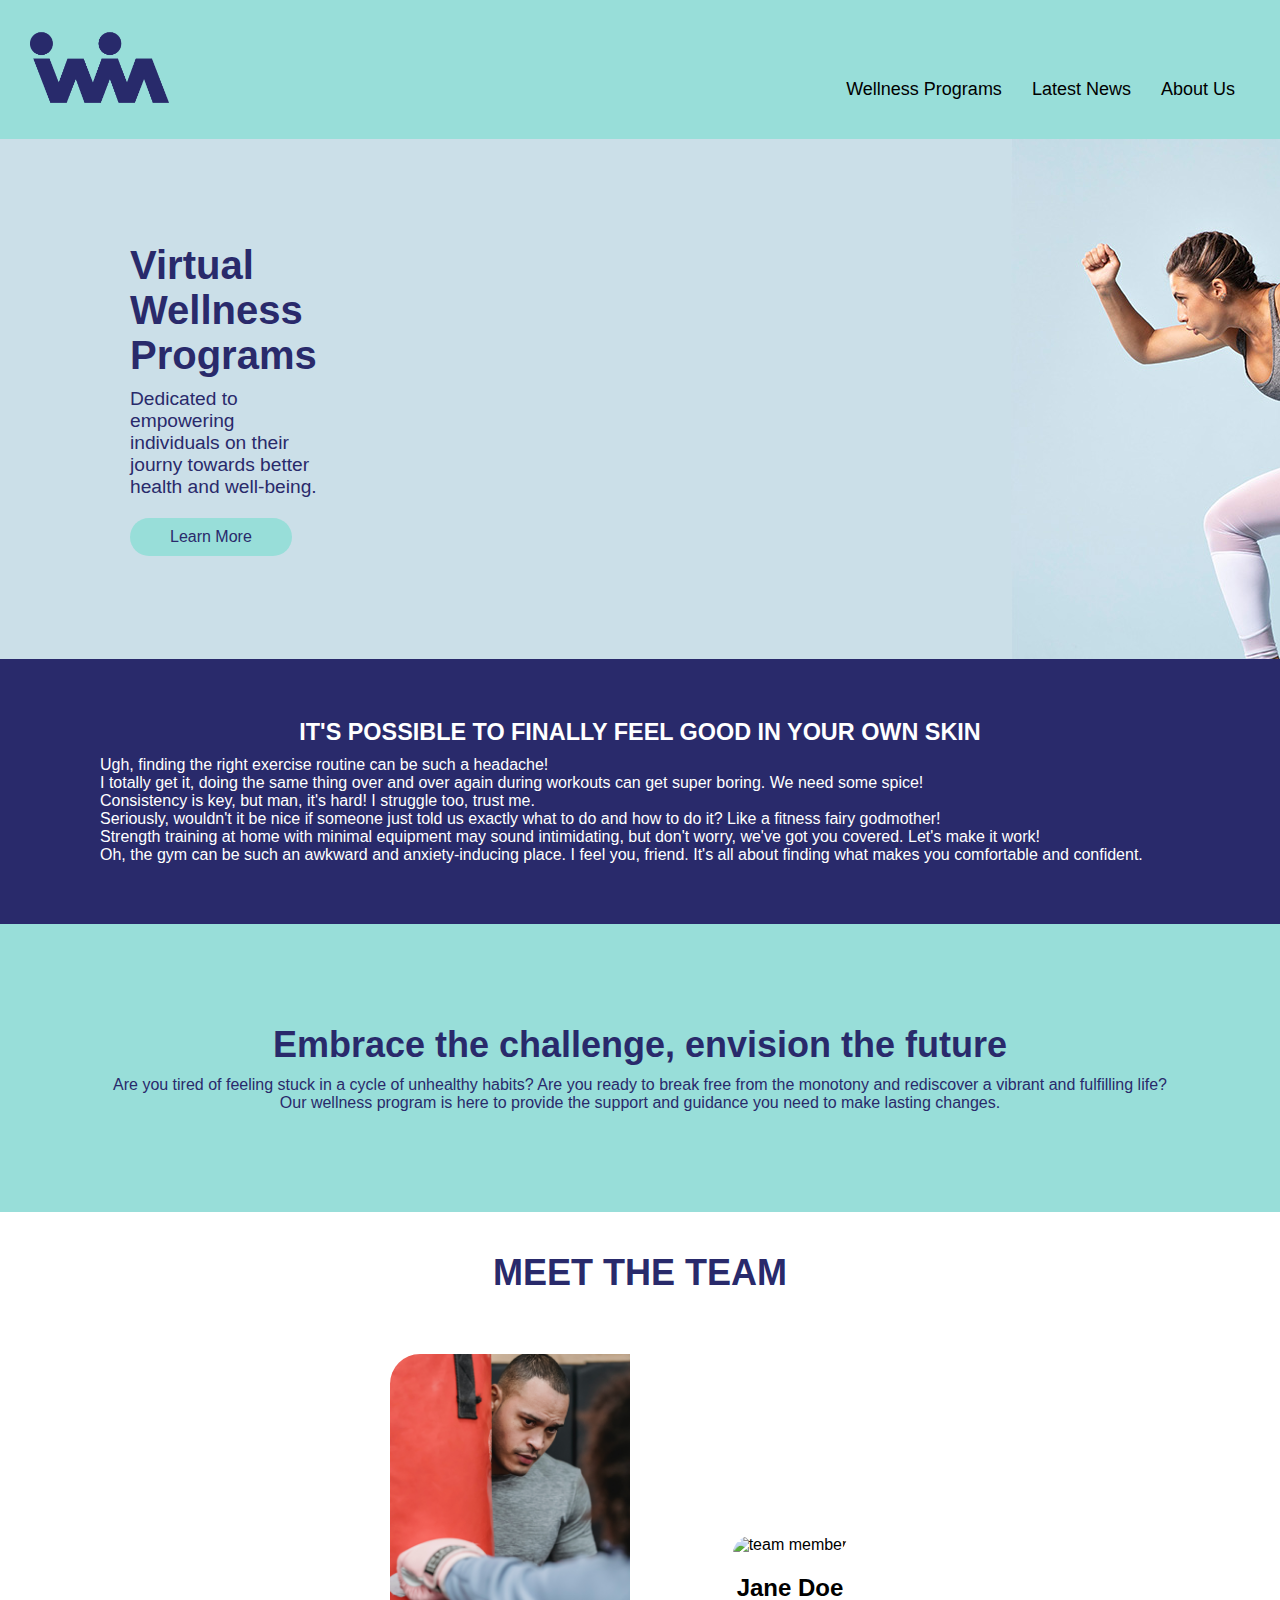
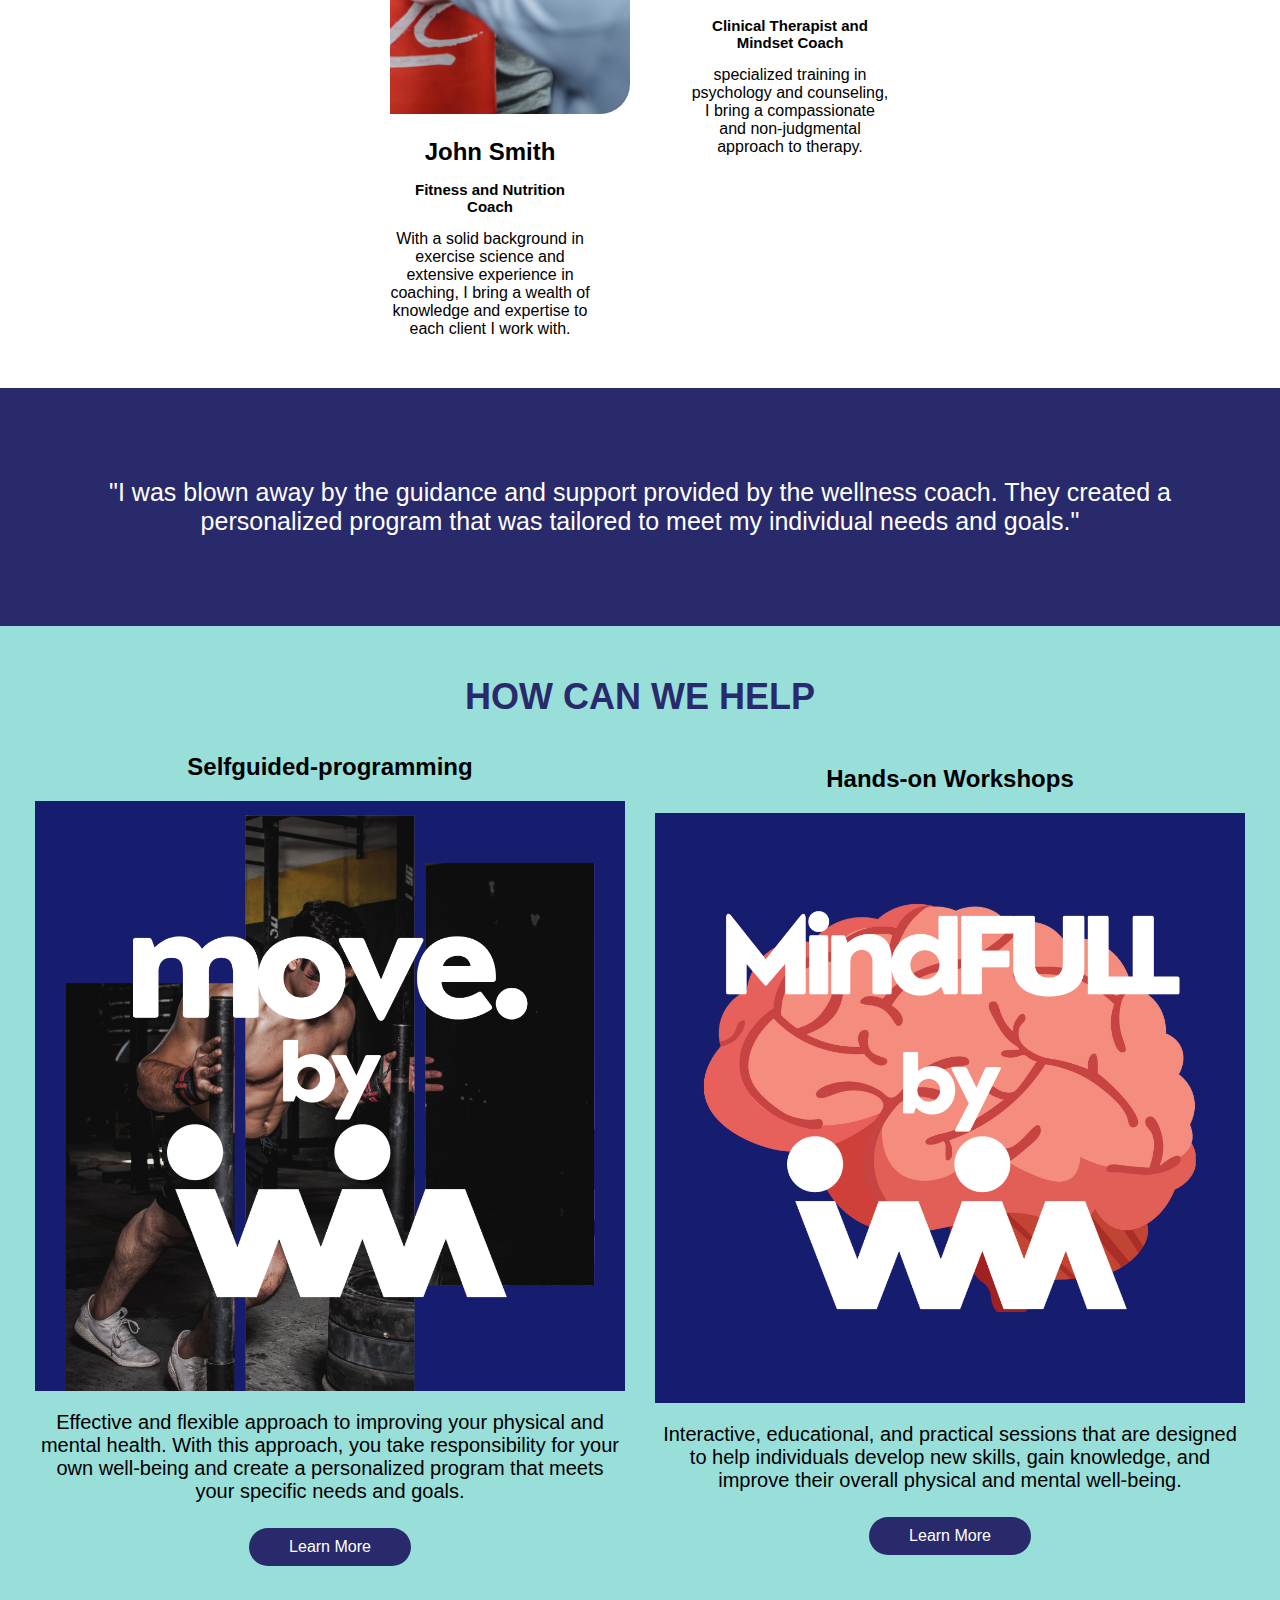
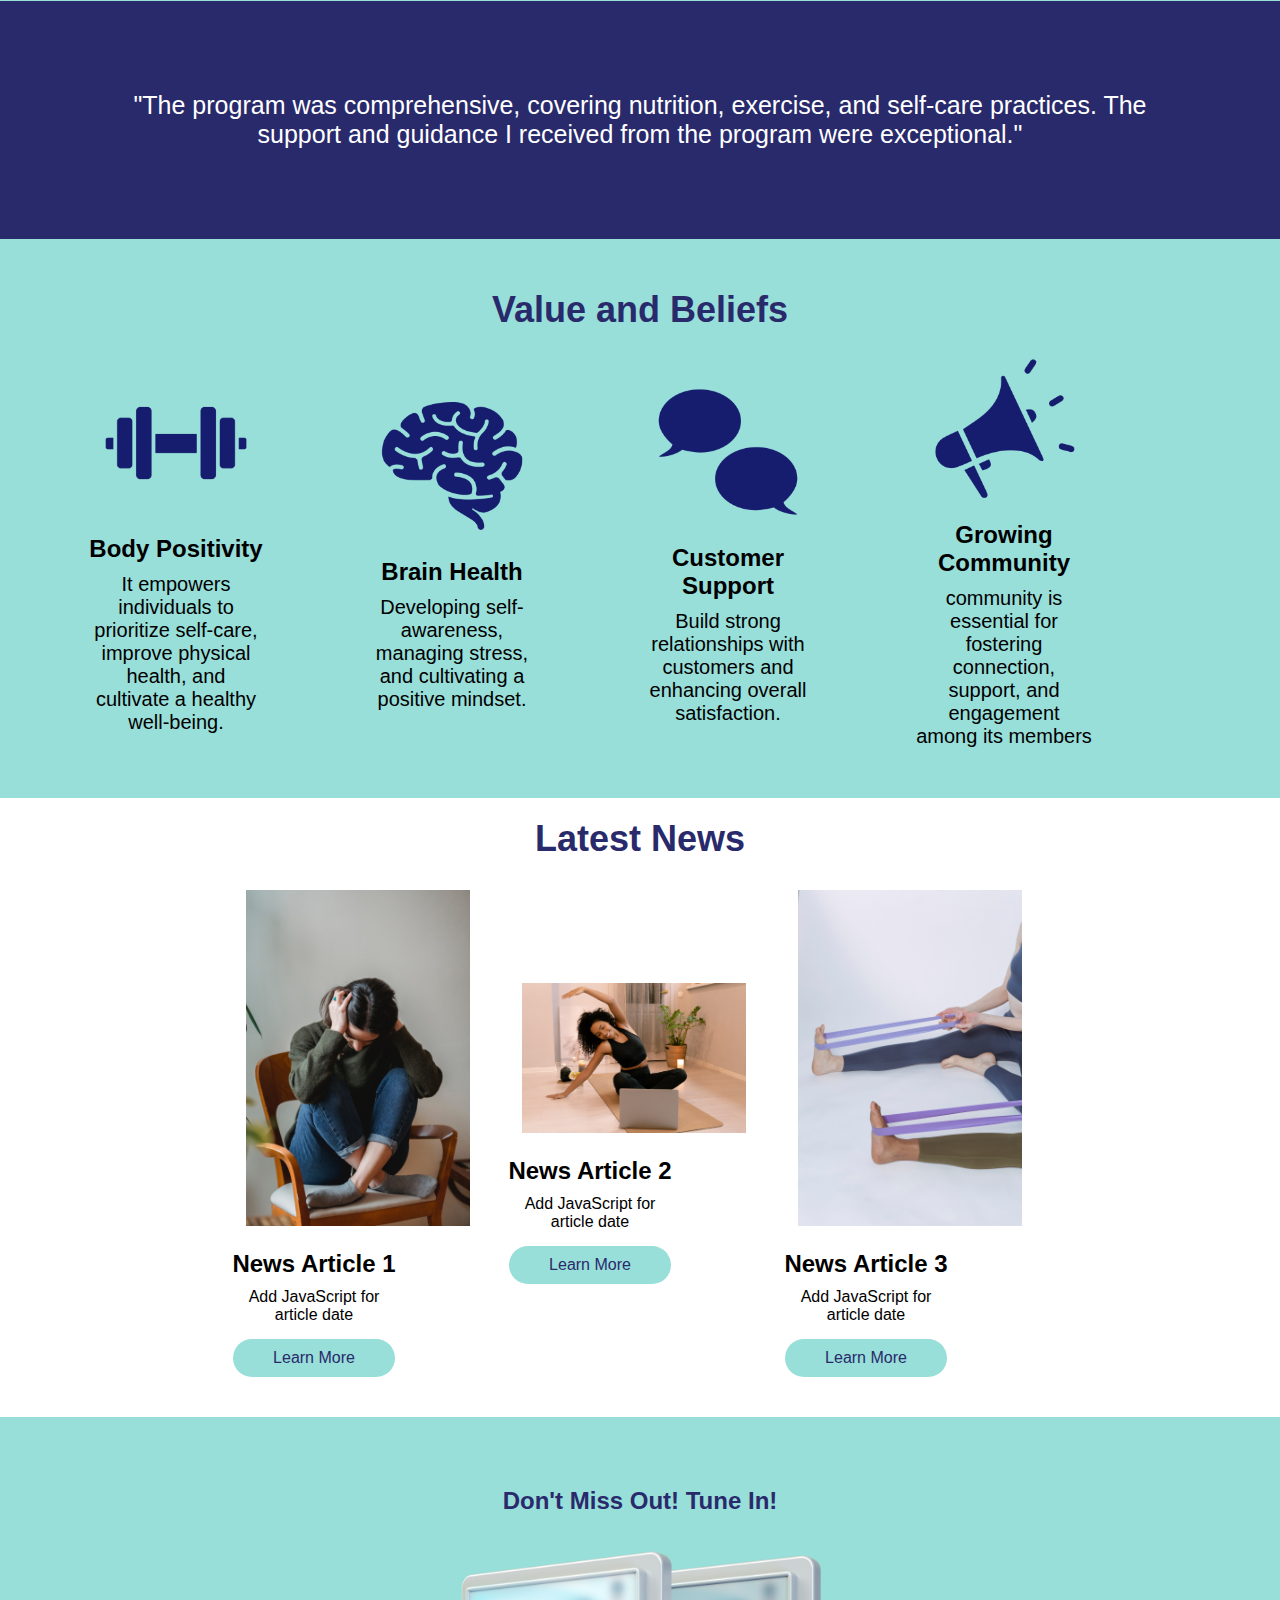
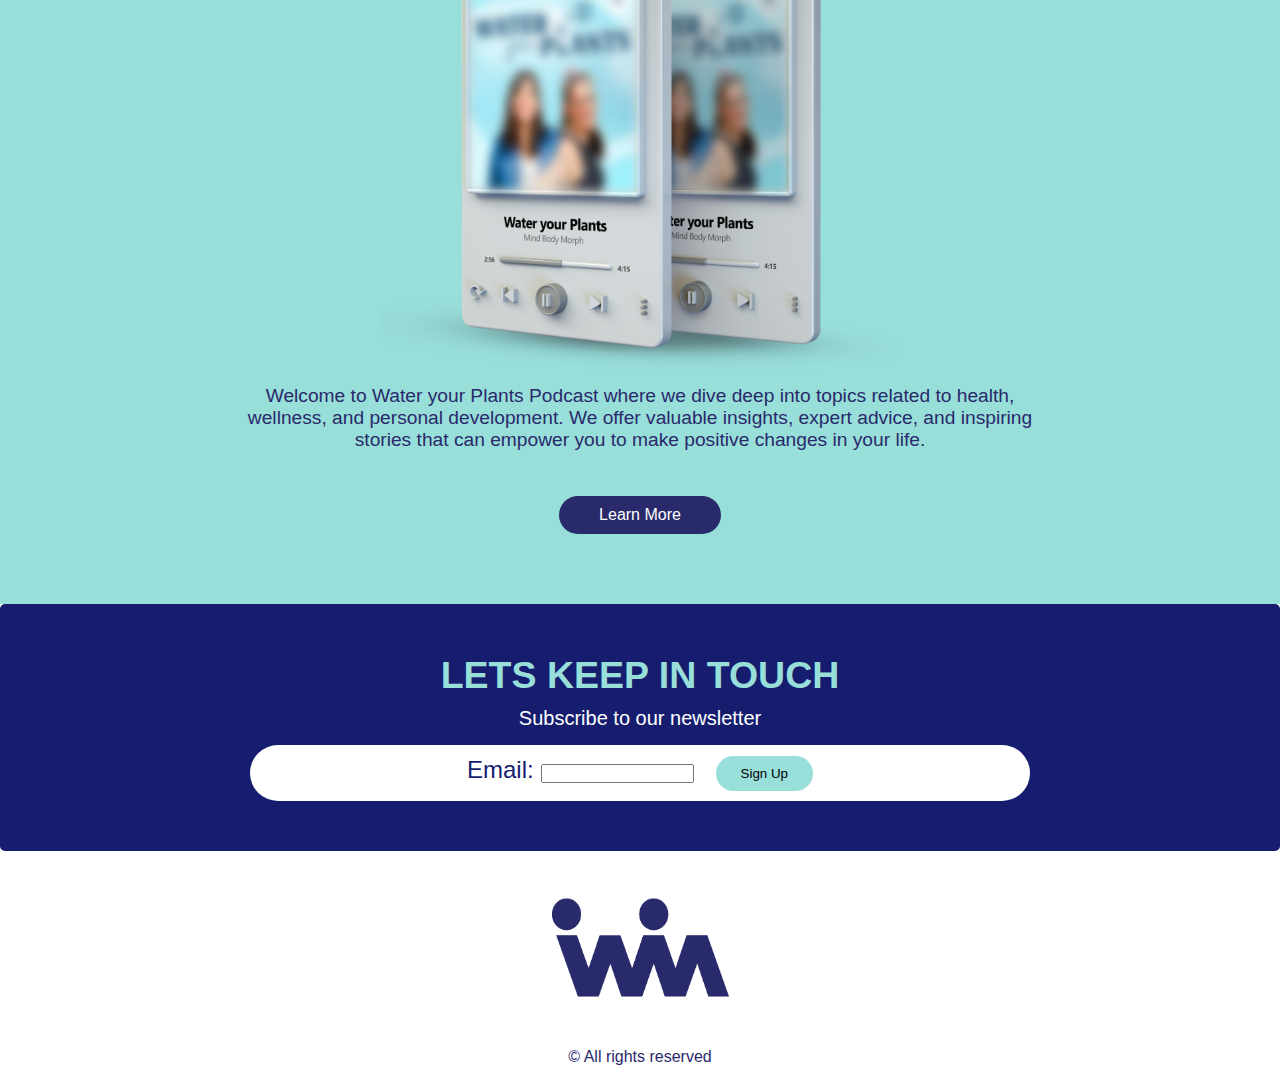
==== commit 0c664026: "re-adding WebAPIs to Latest News section" ====
--- a/index.html
+++ b/index.html
@@ -7,194 +7,207 @@
 </head>
 
 <body>
-  <header>
-<!--Nav bar-->
+<header>
+<!--Navigation Bar & Header-->
     <div class="logo">
         <img src="./assets/images/WellMates Logo Carlos-01.png" alt="Logo">
     </div>
     <nav>
         <ul>
-            <li><a href="#">Wellness Programs</a></li>
-            <li><a href="#">Ebook</a></li>
-            <li><a href="#">About Us</a></li>
+            <li><a href="./single.html">Wellness Programs</a></li>
+            <li><a href="#news-section">Latest News</a></li>
+            <li><a href="#team-members">About Us</a></li>
         </ul>
     </nav>
-  </header>
-
-  <!--Main image insert hero class in css-->
-  <div class="hero-container">
-    <div class="hero-content">
-        <h1>Virtual Wellness Programs</h1>
-        <p>Dedicated to empowering individuals on their journy towards better health and well-being.</p>
-        <a href="#" class="cta-button">Learn More</a>
+</header>
+
+  <!--Hero section-->
+    <div class="hero-container">
+        <div class="hero-content">
+            <h1>Virtual Wellness Programs</h1>
+                <p>Dedicated to empowering individuals on their journy towards better health and well-being.</p>
+                <a href="#" class="cta-button">Learn More</a>
+        </div>
+        <img src="./assets/images/Main Page_Hero Banner.jpg" alt="Hero Image">
     </div>
-    <img src="./assets/images/Main Page_Hero Banner.jpg" alt="Hero Image">
-</div>
-<!--Link inline flex-box-Section to css-->
-        <section class="first-section">
-            <div id="content-text">
-            <h3>IT'S POSSIBLE TO FINALLY FEEL GOOD IN YOUR OWN SKIN</h3>
-             <p id="first-paragraph"> Ugh, finding the right exercise routine can be such a headache!<br>
-                I totally get it, doing the same thing over and over again during workouts can get super boring. We need some spice!<br>
-                Consistency is key, but man, it's hard! I struggle too, trust me.<br>
-                Seriously, wouldn't it be nice if someone just told us exactly what to do and how to do it? Like a fitness fairy godmother!<br>
-                Strength training at home with minimal equipment may sound intimidating, but don't worry, we've got you covered. Let's make it work!<br>
-                Oh, the gym can be such an awkward and anxiety-inducing place. I feel you, friend. It's all about finding what makes you comfortable and confident.</p>
-             </div>
-        </section>
-
-<!--Info section centered flexbox with css-->
-        <section class="second-section">
-            <div>
-            <h4>Embrace the challenge, envision the future</h4>
-             <p>Are you tired of feeling stuck in a cycle of unhealthy habits? 
-                Are you ready to break free from the monotony and rediscover a vibrant and fulfilling life?<br> Our wellness program is here to provide the support and guidance you need to make lasting changes.</p>
-            </div>
-        </section>
-
-        <section class="team-members">
-             <h4>MEET THE TEAM</h4>
-             <div class="categories">
-                <div class="team-category">
-                <img src="./assets/images/pexels-julia-larson-6456177.jpg" alt="team member"/>
-                <h5>John Smith</h5>
-                    <h6 class="team-member-title">Fitness and Nutrition Coach</h6>
+
+<!--Info Section-->
+    <section class="first-section">
+        <div id="content-text">
+        <h3>IT'S POSSIBLE TO FINALLY FEEL GOOD IN YOUR OWN SKIN</h3>
+            <p id="first-paragraph"> Ugh, finding the right exercise routine can be such a headache!<br>
+            I totally get it, doing the same thing over and over again during workouts can get super boring. We need some spice!<br>
+            Consistency is key, but man, it's hard! I struggle too, trust me.<br>
+            Seriously, wouldn't it be nice if someone just told us exactly what to do and how to do it? Like a fitness fairy godmother!<br>
+            Strength training at home with minimal equipment may sound intimidating, but don't worry, we've got you covered. Let's make it work!<br>
+            Oh, the gym can be such an awkward and anxiety-inducing place. I feel you, friend. It's all about finding what makes you comfortable and confident.</p>
+            </div>
+    </section>
+
+<!--Info Section-->
+    <section class="second-section">
+        <div>
+        <h4>Embrace the challenge, envision the future</h4>
+            <p>Are you tired of feeling stuck in a cycle of unhealthy habits? 
+            Are you ready to break free from the monotony and rediscover a vibrant and fulfilling life?<br> Our wellness program is here to provide the support and guidance you need to make lasting changes.</p>
+        </div>
+    </section>
+
+<!--Meet the Team section-->
+    <section id="team-members">
+        <h4>MEET THE TEAM</h4>
+            <div class="categories">
+            <div class="team-category">
+            <img src="./assets/images/pexels-julia-larson-6456177.jpg" alt="team member"/>
+            <h5>John Smith</h5>
+                <h6 class="team-member-title">Fitness and Nutrition Coach</h6>
                     <p class="team-member-description">With a solid background in exercise science and extensive experience in coaching, I bring a wealth of knowledge and expertise to each client I work with.</p>
-                </div>       
-
-            <div class="categories">
-                <div class="team-category">
-                <img src="./assets/images/pexels-edmond-dantès-4347368.jpg" alt="team member"/>    
+            </div>       
+
+        <div class="categories">
+            <div class="team-category">
+                <img src="./assets/images/pexels-edmond-dantès-4347368.jpg" alt="team member"/>    
                 <h5>Jane Doe</h5>
                     <h6 class="team-member-title">Clinical Therapist and Mindset Coach</h6>
-                    <p class="team-member-description"></p>Specialized training in psychology and counseling, I bring a compassionate and non-judgmental approach to therapy.</p>
-             </div>
-            </div>
-        </section>
+                        <p class="team-member-description"></p> specialized training in psychology and counseling, I bring a compassionate and non-judgmental approach to therapy.</p>
+            </div>
+        </div>
+    </section>
 
 <!--Client Testimonials-->
-        <section class="first-testimonial">
-            <div>
-            <p class="testimonial-context">"I was blown away by the guidance and support provided by the wellness coach. They created a personalized program that was tailored to meet my individual needs and goals."</p>
-            </div>
-        </section>
-
-<!--Learn more section-->
-        <section class="help-section">
-
-            <h4 id="help-title">HOW CAN WE HELP</h4>
-
-            <div class="help-categories">
-                <div class="help-category">
-                  <img src="./assets/images/move.png" alt="team member"/>
-                  <h5 class="category-title">Self-Guided Programming</h5>
-                  <p class="team-member-description">Effective and flexible approach to improving your physical and mental health. With this approach, you take responsibility for your own well-being and create a personalized program that meets your specific needs and goals.</p>
-                  <a href="#" class="cta-button2">Learn More</a>
-                </div>       
-              
-                <div class="help-category"> 
-                  <img src="./assets/images/mindfull.png" alt="team member"/>
-                  <h5 class="category-title">Hands-on Workshops</h5>
-                  <p class="team-member-description">Interactive, educational, and practical sessions that are designed to help individuals develop new skills, gain knowledge, and improve their overall physical and mental well-being.</p>
-                  <a href="#" class="cta-button2">Learn More</a>
-                </div>
-              </div>
-        </section>
+    <section class="first-testimonial">
+        <div>
+        <p class="testimonial-context">"I was blown away by the guidance and support provided by the wellness coach. They created a personalized program that was tailored to meet my individual needs and goals."</p>
+        </div>
+    </section>
+
+<!--How Can We Help section-->
+    <section class="help-section">
+        <h4 id="help-title">HOW CAN WE HELP</h4>
+        <div class="help-categories">
+            <div class="help-category">
+                <h5>Selfguided-programming</h5>
+                <img src="./assets/images/move.png" alt="wellness image"/>
+                    <p>Effective and flexible approach to improving your physical and mental health. With this approach, you take responsibility for your own well-being and create a personalized program that meets your specific needs and goals.</p>
+                <a href="#" class="cta-button2">Learn More</a>
+            </div>       
+
+            <div class="help-category"> 
+            <h5>Hands-on Workshops</h5>
+            <img src="./assets/images/mindfull.png" alt="mindull image"/>
+                <p>Interactive, educational, and practical sessions that are designed to help individuals develop new skills, gain knowledge, and improve their overall physical and mental well-being.</p>
+                <a href="#" class="cta-button2">Learn More</a>
+            </div>
+        </div>
+    </section>
 
 
 <!--Client Testimonials-->
-        <section class="second-testimonial">
-            <div>
-                <p class="testimonial-context"> "The program was comprehensive, covering nutrition, exercise, and self-care practices. The support and guidance I received from the program were exceptional."</p>
-            </div>
-        </section>
+    <section class="second-testimonial">
+        <div>
+            <p class="testimonial-context"> "The program was comprehensive, covering nutrition, exercise, and self-care practices. The support and guidance I received from the program were exceptional."</p>
+        </div>
+    </section>
   
-<!--Learn more section-->
-        <section class="help-section">
-            <h4 id="help-title">Value and Beliefs</h4>
-            <div class="categories">
-                <div class="category">
-                    <img src="./assets/images/1.png" alt="Category 1">
-                    <h4>Body Positivity</h4>
+<!--Values and Beliefs section-->
+    <section id="values-beliefs">
+        <h4>Value and Beliefs</h4>
+        <div class="value-categories">
+            <div class="category">
+                <img src="./assets/images/1.png" alt="Category 1">
+                <h2>Body Positivity</h2>
                     <p class="caption">It empowers individuals to prioritize self-care, improve physical health, and cultivate a healthy well-being.</p>
                     </a>
-                </div>
-
-                <div class="category">
-                    <img src="./assets/images/2.png" alt="Category 1">
-                    <h4>Brain Health</h4>
+            </div>
+
+            <div class="category">
+                <img src="./assets/images/2.png" alt="Category 1">
+                <h2>Brain Health</h2>
                     <p class="caption">Developing self-awareness, managing stress, and cultivating a positive mindset.</p>
                     </a>
-                </div>
-
-                <div class="category">
-                    <img src="./assets/images/3.png" alt="Category 1">
-                    <h4>Customer Support</h4>
+            </div>
+
+            <div class="category">
+                <img src="./assets/images/3.png" alt="Category 1">
+                <h2>Customer Support</h2>
                     <p class="caption">Build strong relationships with customers and enhancing overall satisfaction.</p>
                     </a>
-                </div>
-
-                <div class="category">
-                    <img src="./assets/images/4.png" alt="Category 1">
-                    <h4>Growing Community</h4>
+            </div>
+
+            <div class="category">
+                <img src="./assets/images/4.png" alt="Category 1">
+                <h2>Growing Community</h2>
                     <p class="caption">community is essential for fostering connection, support, and engagement among its members</p>
                     </a>
-                </div>
-            </div>
-         </section>
+            </div>
+        </div>
+    </section>
 
         
-<!--Latest News section-->
+<!-- News section 1-->
     <section id="news-section">
         <h4 id="news-title">Latest News</h4>
         <div class="news-categories">
-            <div class="news-category">
+            <div class="news-category" id="article-1">
                 <img src="./assets/images/pexels-liza-summer-6382633.jpg" alt="Category 1">
-                <h4>News Article 1</h4>
-                    <p class="caption">Add JavaScript for article date</p>
-                    <a href="#" class="cta-button3">Learn More</a>
-            </div>
-
-        <div class="news-category">
+                <h2>News Article 1</h2>
+                    <p>Add JavaScript for article date</p>
+                    <a href="#" target="_blank" class="cta-button3">Learn More</a>
+            </div>
+
+            <div class="news-category" id="article-2">
             <img src="./assets/images/pexels-antoni-shkraba-5890698.jpg" alt="Category 1">
-            <h4>News Article 2</h4>
-                <p class="caption">Add JavaScript for article date</p>
-                <a href="#" class="cta-button3">Learn More</a>
-        </div>
-
-        <div class="news-category">
+            <h2>News Article 2</h2>
+                <p>Add JavaScript for article date</p>
+                <a href="#" target="_blank" class="cta-button3">Learn More</a>
+        </div>
+
+        <div class="news-category" id="article-3">
             <img src="./assets/images/pexels-angela-roma-7479763.jpg" alt="Category 1">
-            <h4>News Article 3</h4>
-                <p class="caption">Add JavaScript for article date</p>
-                <a href="#" class="cta-button3">Learn More</a>
-        </div>
-    </section>
-
-         <section>
-            <div class="podcast">
-                <h2>Don't Miss Out! Tune In!</h2>
-                <p>Welcome to Water your Plants Podcast where we dive deep into topics related to health, wellness, and personal development. We offer valuable insights, expert advice, and inspiring stories that can empower you to make positive changes in your life.
-                </p>
-            </div>
-         </section>
-
-         <section>
-            <div class="sign-up">
-                <h2>Let's Keep In Touch</h2>
-                <p>Subscribe to our newsletter!
-                </p>
-            </div>
+            <h2>News Article 3</h2>
+                <p>Add JavaScript for article date</p>
+                <a href="#" target="_blank" class="cta-button3">Learn More</a>
+        </div>
+    </section>
+
+<!--News Section 2-->
+    <section>
+        <div class="podcast">
+            <div class="podcast-content">
+                <h4>Don't Miss Out! Tune In!</h4>
+                <div class="podcast-image">
+                    <img id="ipod" src="./assets/images/podcast Mock up.png" alt="Podcast Image">
+                </div>
+                <p>Welcome to Water your Plants Podcast where we dive deep into topics related to health, wellness, and personal development. We offer valuable insights, expert advice, and inspiring stories that can empower you to make positive changes in your life.</p>
+                <a href="#" class="cta-button2">Learn More</a>
+            </div>
+        </div>
+    </section>
+
+
+<!--Sign Up Section-->
+    <section>
+    <div class="container">
+        <h2>LETS KEEP IN TOUCH</h2>
+        <h3 id="newsletter-txt">Subscribe to our newsletter</h3>
+        <form id="signup-form">
+            <label class="btn-text" for="email">Email:</label>
+            <input type="email" id="email" name="email" required>
+            <button class="submit-btn" type="submit">Sign Up</button>
+        </form>
+        <p id="confirmation-message"></p>
+    </div>
+    </section>
 
    
 
-<script src="./single.js"></script>
-
-<!--KEEP IN TOUCH FOOTNOTES-->
+<script src="./assets/js/script.js"></script>
+
+<!--FOOTER-->
     <footer class="footer">
        <img src="./assets/images/WellMates Logo Carlos-01.png" alt="Logo">
-        <p>WellMates</p>
+        <p>© All rights reserved</p>
     </footer>
 
-<script src="./single.js"></script>
 </body>
 </html>
--- a/assets/css/style.css
+++ b/assets/css/style.css
@@ -391,6 +391,10 @@
     margin: 0 auto;
   }
 
+  .news-section h4{
+    font-size: 18px;
+  }
+
 /* Style the Call to Action (CTA) button in Help Section*/
 .cta-button3 {
     display: inline-block;
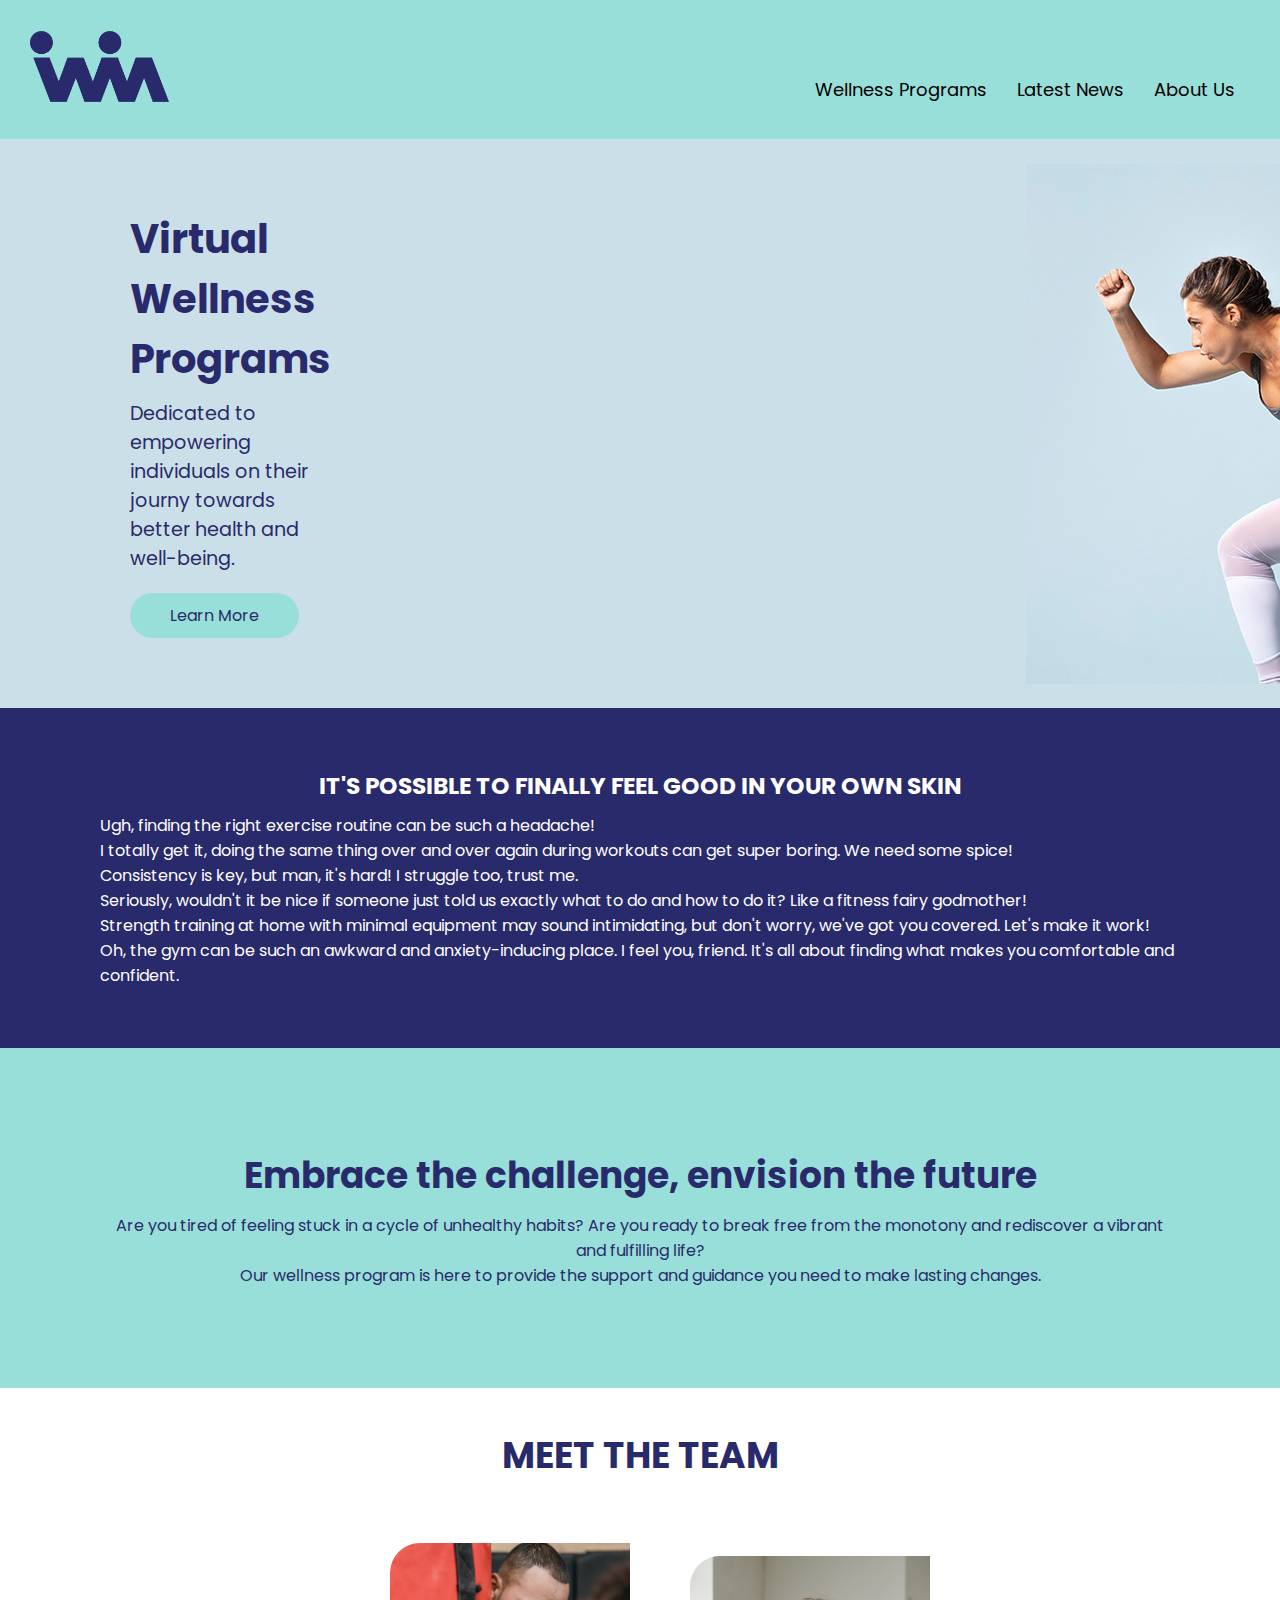
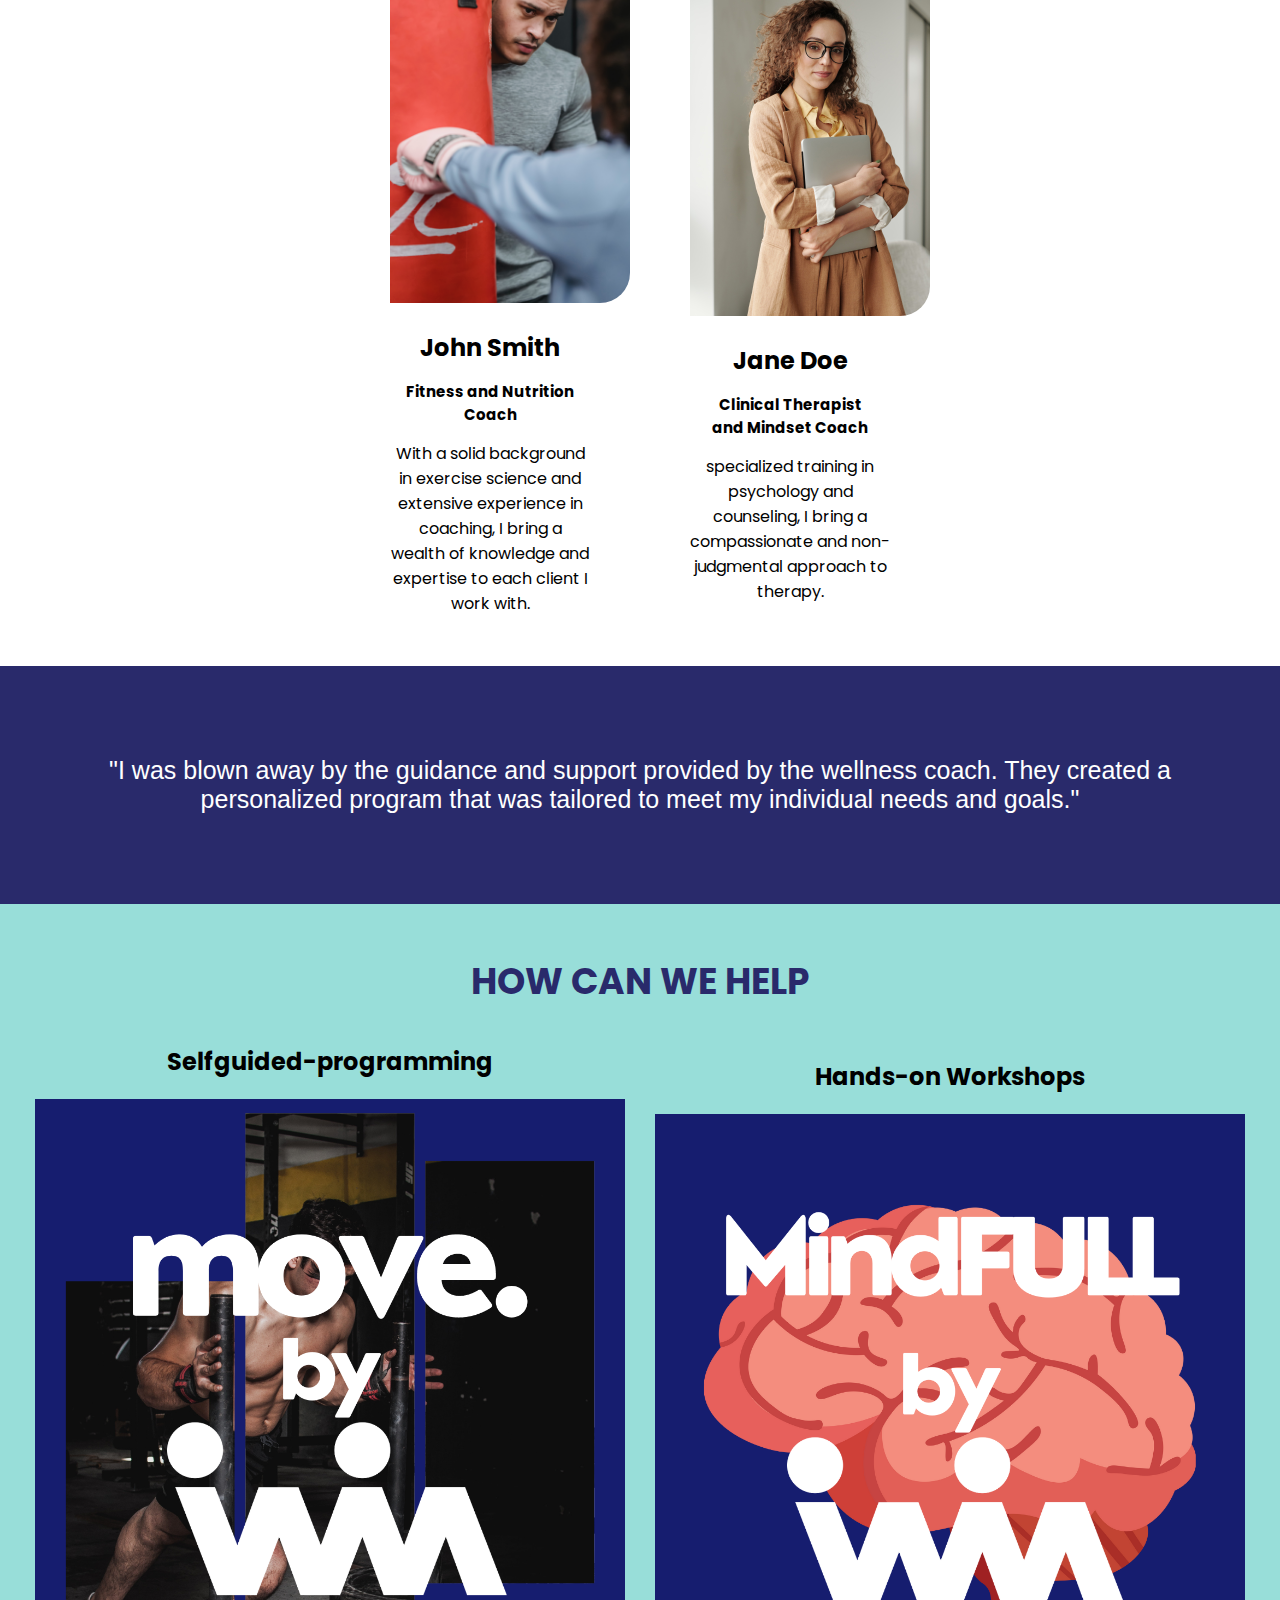
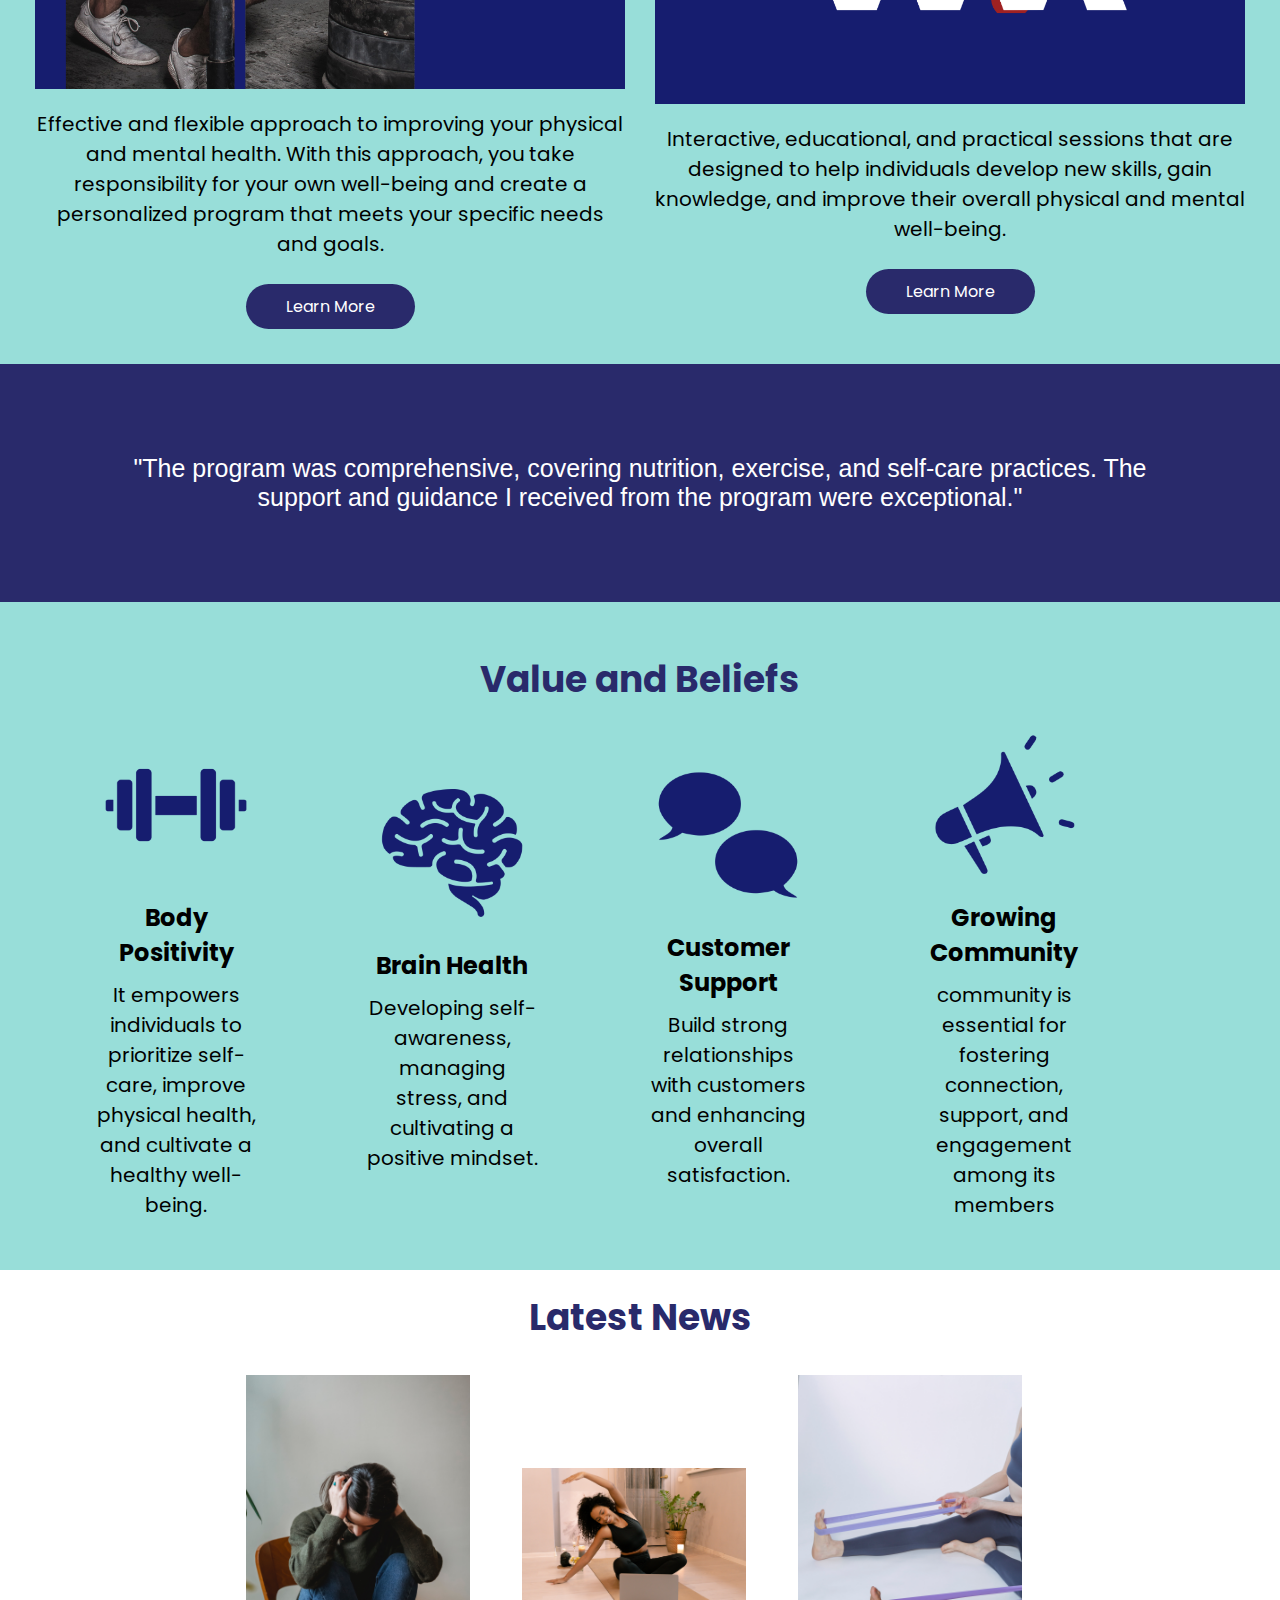
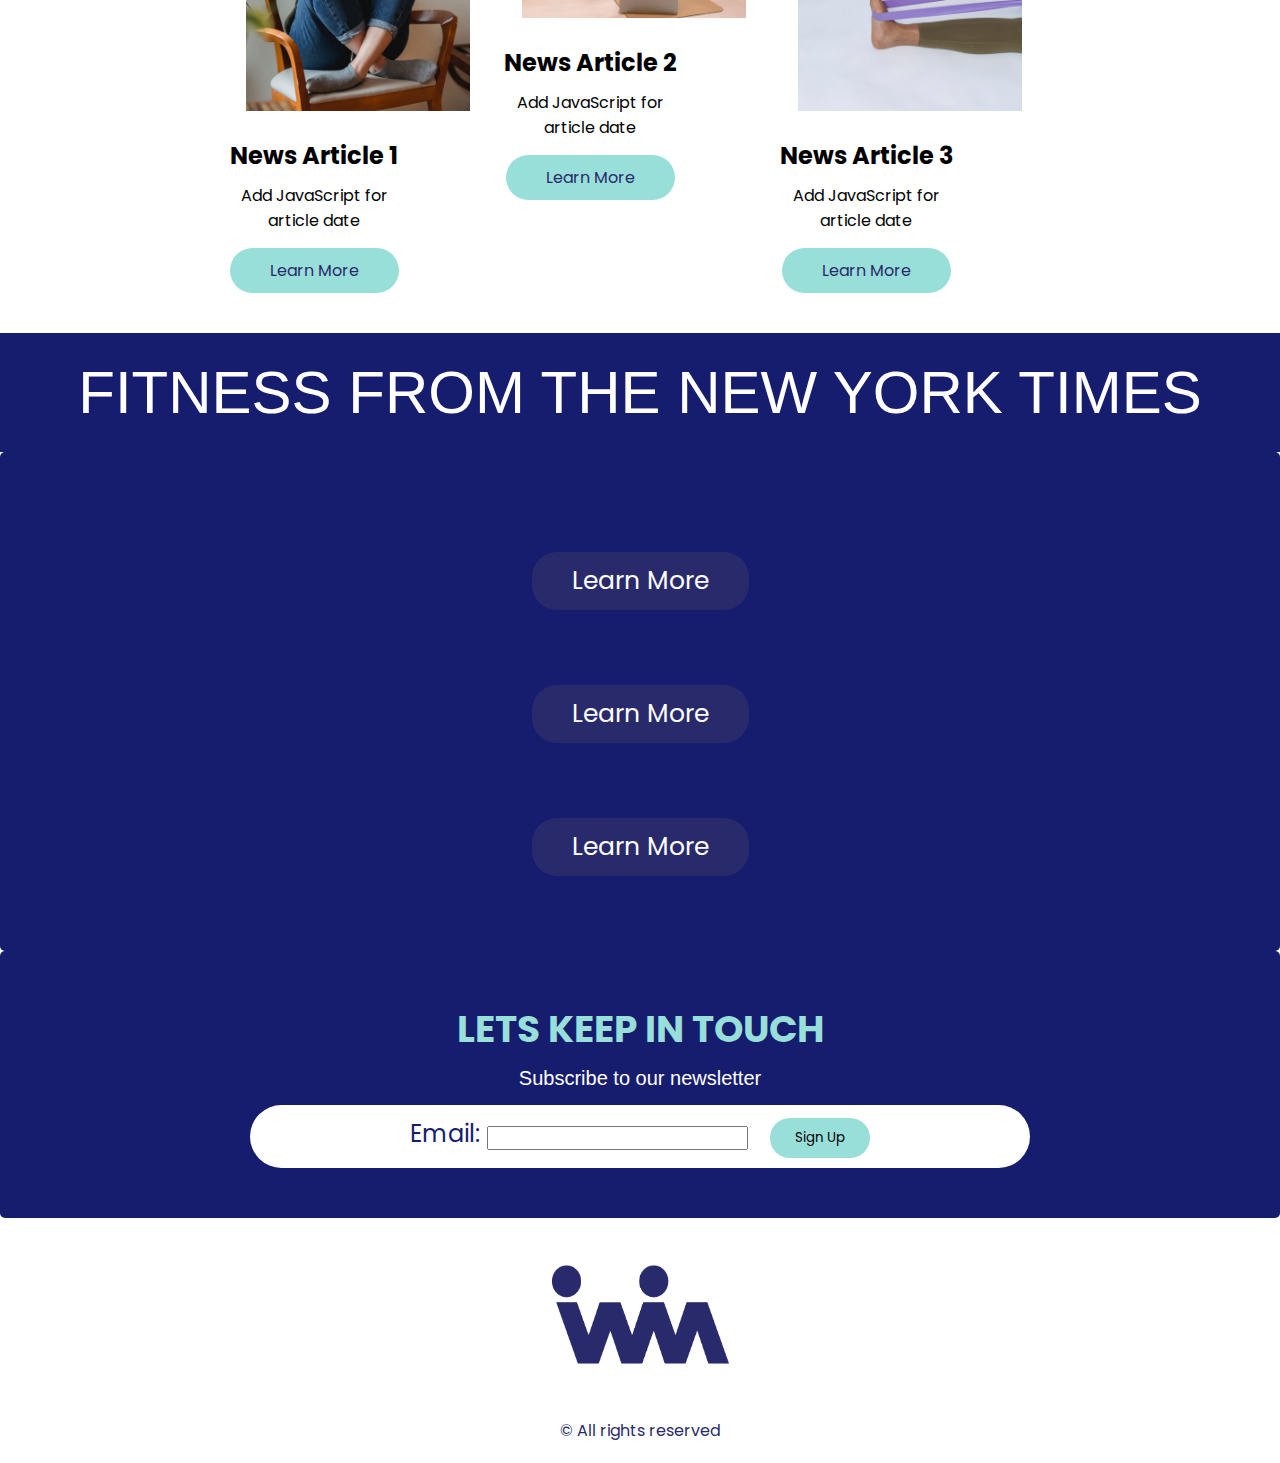
==== commit 0d66d2a7: "Adding font for CSS framework requirement" ====
--- a/index.html
+++ b/index.html
@@ -2,6 +2,9 @@
 <html lang="en-us">
 <head>
     <meta charset="UTF-8" />
+    <link rel="preconnect" href="https://fonts.googleapis.com">
+    <link rel="preconnect" href="https://fonts.gstatic.com" crossorigin>
+    <link href="https://fonts.googleapis.com/css2?family=Poppins:ital,wght@0,100;0,200;0,300;0,400;0,500;0,600;0,700;1,100;1,200;1,300;1,400;1,500;1,600;1,700&display=swap" rel="stylesheet">
     <link rel="stylesheet" href="./assets/css/style.css">
     <title>Wellmates Wellness</title>
 </head>
@@ -66,7 +69,7 @@
 
         <div class="categories">
             <div class="team-category">
-                <img src="./assets/images/pexels-edmond-dantès-4347368.jpg" alt="team member"/>    
+                <img src="assets/images/pexels-edmond-dantès-4347368.jpg" alt="team member"/>    
                 <h5>Jane Doe</h5>
                     <h6 class="team-member-title">Clinical Therapist and Mindset Coach</h6>
                         <p class="team-member-description"></p> specialized training in psychology and counseling, I bring a compassionate and non-judgmental approach to therapy.</p>
@@ -170,19 +173,29 @@
         </div>
     </section>
 
-<!--News Section 2-->
-    <section>
-        <div class="podcast">
-            <div class="podcast-content">
-                <h4>Don't Miss Out! Tune In!</h4>
-                <div class="podcast-image">
-                    <img id="ipod" src="./assets/images/podcast Mock up.png" alt="Podcast Image">
-                </div>
-                <p>Welcome to Water your Plants Podcast where we dive deep into topics related to health, wellness, and personal development. We offer valuable insights, expert advice, and inspiring stories that can empower you to make positive changes in your life.</p>
-                <a href="#" class="cta-button2">Learn More</a>
-            </div>
-        </div>
-    </section>
+<!--NYT SECTION UPDATE CSS IF NEEDED -->
+<h8 class="Times">FITNESS FROM THE NEW YORK TIMES</h8>
+<section id="articles" class="container">
+    <div class="article">
+        <h7></h7>
+        <div></div>
+        <a href="javascript:void(0);" target="_blank" class="cta-button2">Learn More</a>
+    </div>
+
+    <div class="article">
+        <h7></h7>
+        <div class="results-text"></div>
+        <a href="javascript:void(0);" target="_blank" class="cta-button2">Learn More</a>
+    </div>
+
+    <div class="article">
+        <h7></h7>
+        <div class="results-text"></div>
+        <!--"javascript:void(0);" sets link to do nothing-->
+        <a href="javascript:void(0);" target="_blank" class="cta-button2">Learn More</a>
+    </div>
+
+</section>
 
 
 <!--Sign Up Section-->
--- a/assets/css/style.css
+++ b/assets/css/style.css
@@ -3,7 +3,7 @@
     box-sizing: border-box;
     padding: 0;
     margin: 0;
-    font-family: 'Gill Sans', 'Gill Sans MT', Calibri, 'Trebuchet MS', sans-serif;
+    font-family:'Poppins', sans-serif;
 }
 
 body {
@@ -47,14 +47,12 @@
     font-size: 15px;
     color: black;
     padding: 20px;
-    font-family: 'Gill Sans', 'Gill Sans MT', Calibri, 'Trebuchet MS', sans-serif;
 }
 
 
 /* Style Header */
 header {
     padding: 30px;
-    font-family: 'Gill Sans', 'Gill Sans MT', Calibri, 'Trebuchet MS', sans-serif;
     background-color: #98DED9;
     color: #292A6B;
     display: flex;
@@ -68,7 +66,6 @@
     padding-top: 40px;
     margin-right: 15px;
     float: right;
-    font-family: 'Gill Sans', 'Gill Sans MT', Calibri, 'Trebuchet MS', sans-serif;
     font-size: 18px;
 }
 
@@ -134,7 +131,6 @@
     margin-bottom: 20px;
     color: #292A6B;
     text-align: left;
-    font-family: 'Gill Sans', 'Gill Sans MT', Calibri, 'Trebuchet MS', sans-serif;
 }
 
 .Hero {
@@ -154,7 +150,6 @@
     text-decoration: none;
     border-radius: 25px;
     transition: background-color 0.3s ease;
-    font-family: 'Gill Sans', 'Gill Sans MT', Calibri, 'Trebuchet MS', sans-serif;
 }
 
 .cta-button:hover {
@@ -176,7 +171,6 @@
     color: white;
     padding: 60px 100px;
     height: auto;
-    font-family: 'Gill Sans', 'Gill Sans MT', Calibri, 'Trebuchet MS', sans-serif;
     background-color: #292A6B;
     font-size: 20px;
 }
@@ -192,7 +186,6 @@
     padding: 100px;
     height: auto;
     text-align: center;
-    font-family: 'Gill Sans', 'Gill Sans MT', Calibri, 'Trebuchet MS', sans-serif;
 }
 
 /*Style Team Section*/
@@ -322,7 +315,6 @@
     text-decoration: none;
     border-radius: 25px;
     transition: background-color 0.3s ease;
-    font-family: 'Gill Sans', 'Gill Sans MT', Calibri, 'Trebuchet MS', sans-serif;
 }
 
 a.cta-button2{
@@ -405,7 +397,6 @@
     text-decoration: none;
     border-radius: 25px;
     transition: background-color 0.3s ease;
-    font-family: 'Gill Sans', 'Gill Sans MT', Calibri, 'Trebuchet MS', sans-serif;
 }
 
 .cta-button3:hover {
@@ -422,31 +413,6 @@
     padding: 70px;
     max-width: 100%;
     background-color: #98DED9;
-    font-family: 'Gill Sans', 'Gill Sans MT', Calibri, 'Trebuchet MS', sans-serif;
-}
-
-.podcast-content {
-    max-width: 800px; 
-}
-
-.podcast h4 {
-    font-size: 24px;
-    margin-bottom: 20px;
-    color: #292A6B;
-}
-
-.podcast-image img {
-    max-width: 100%;
-    height: auto;
-    max-height: 450px;
-    display: block;
-    margin: 0 auto; 
-}
-
-.podcast p {
-    font-size: 1.2rem;
-    margin-bottom: 20px;
-    color: #292A6B;
 }
 
 .cta-button2 {
@@ -474,7 +440,7 @@
     border-radius: 5px;
     background-color: #161D6F;
     color: #98DED9;
-    font-family: 'Gill Sans', 'Gill Sans MT', Calibri, 'Trebuchet MS', sans-serif;
+
     font-size: 25px;
 }
 
@@ -483,7 +449,6 @@
     border-radius: 50px;
     padding: 10px 25px;
     border-color: white;
-    font-family: 'Gill Sans', 'Gill Sans MT', Calibri, 'Trebuchet MS', sans-serif;
     border: none;
     margin-left: 15px;
 }
@@ -491,7 +456,6 @@
 .btn-text{
     color: #161D6F;
     font-size: 24px;
-    font-family: 'Gill Sans', 'Gill Sans MT', Calibri, 'Trebuchet MS', sans-serif;
 }
 
 #signup-form{
@@ -516,7 +480,23 @@
     max-height: 100%;
 }
   
-
+.Times {
+    display: flex;
+    color: white;
+    font-size: 60px;
+    font-family: 'Gill Sans', 'Gill Sans MT', Calibri, 'Trebuchet MS', sans-serif ;
+    justify-content: center; 
+    align-items: center;
+    max-width: 100%;
+    margin: 0 auto;
+    padding: 25px;
+    text-align: center;
+    background-color: #161D6F;
+}
+
+.article {
+    padding: 25px;
+}
 /*Style Footer*/
 .footer{
     background-color: white;
@@ -546,4 +526,4 @@
 
     li {
         margin: 0 10px;
-    }+    }}
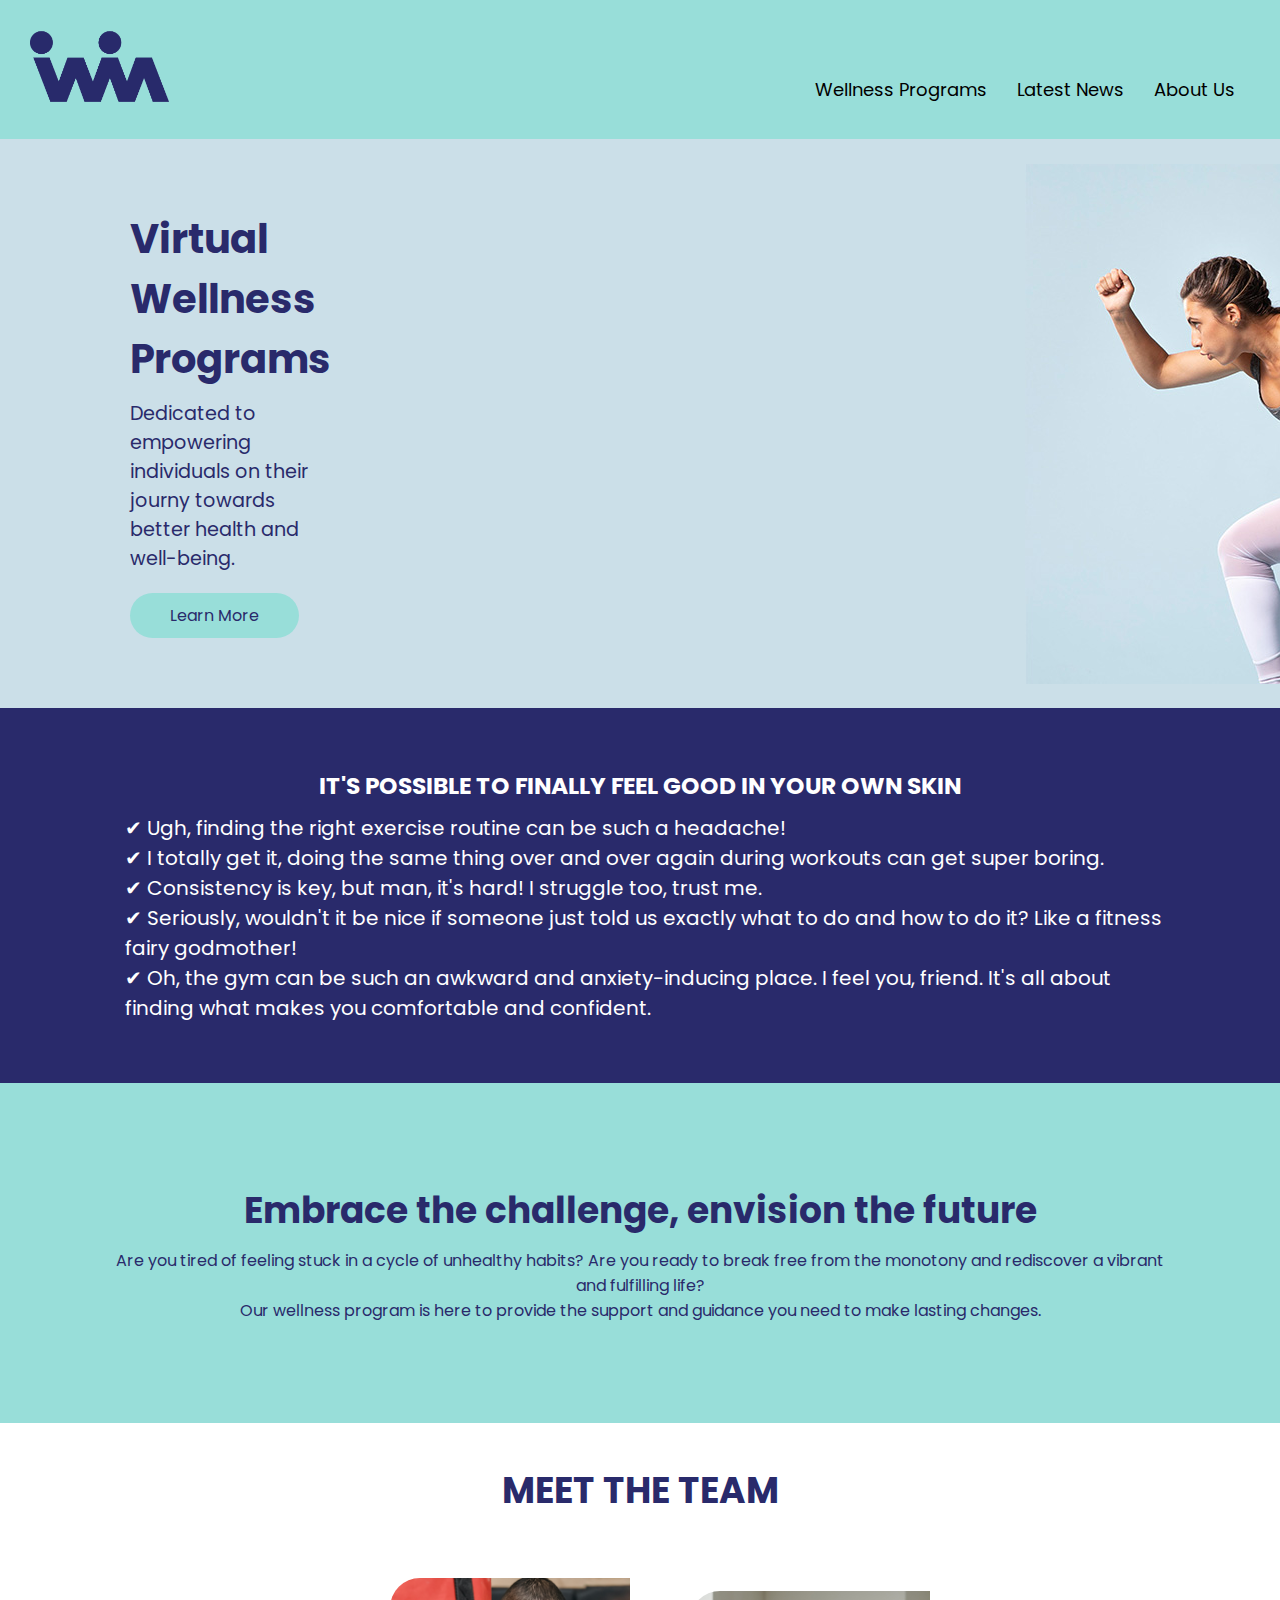
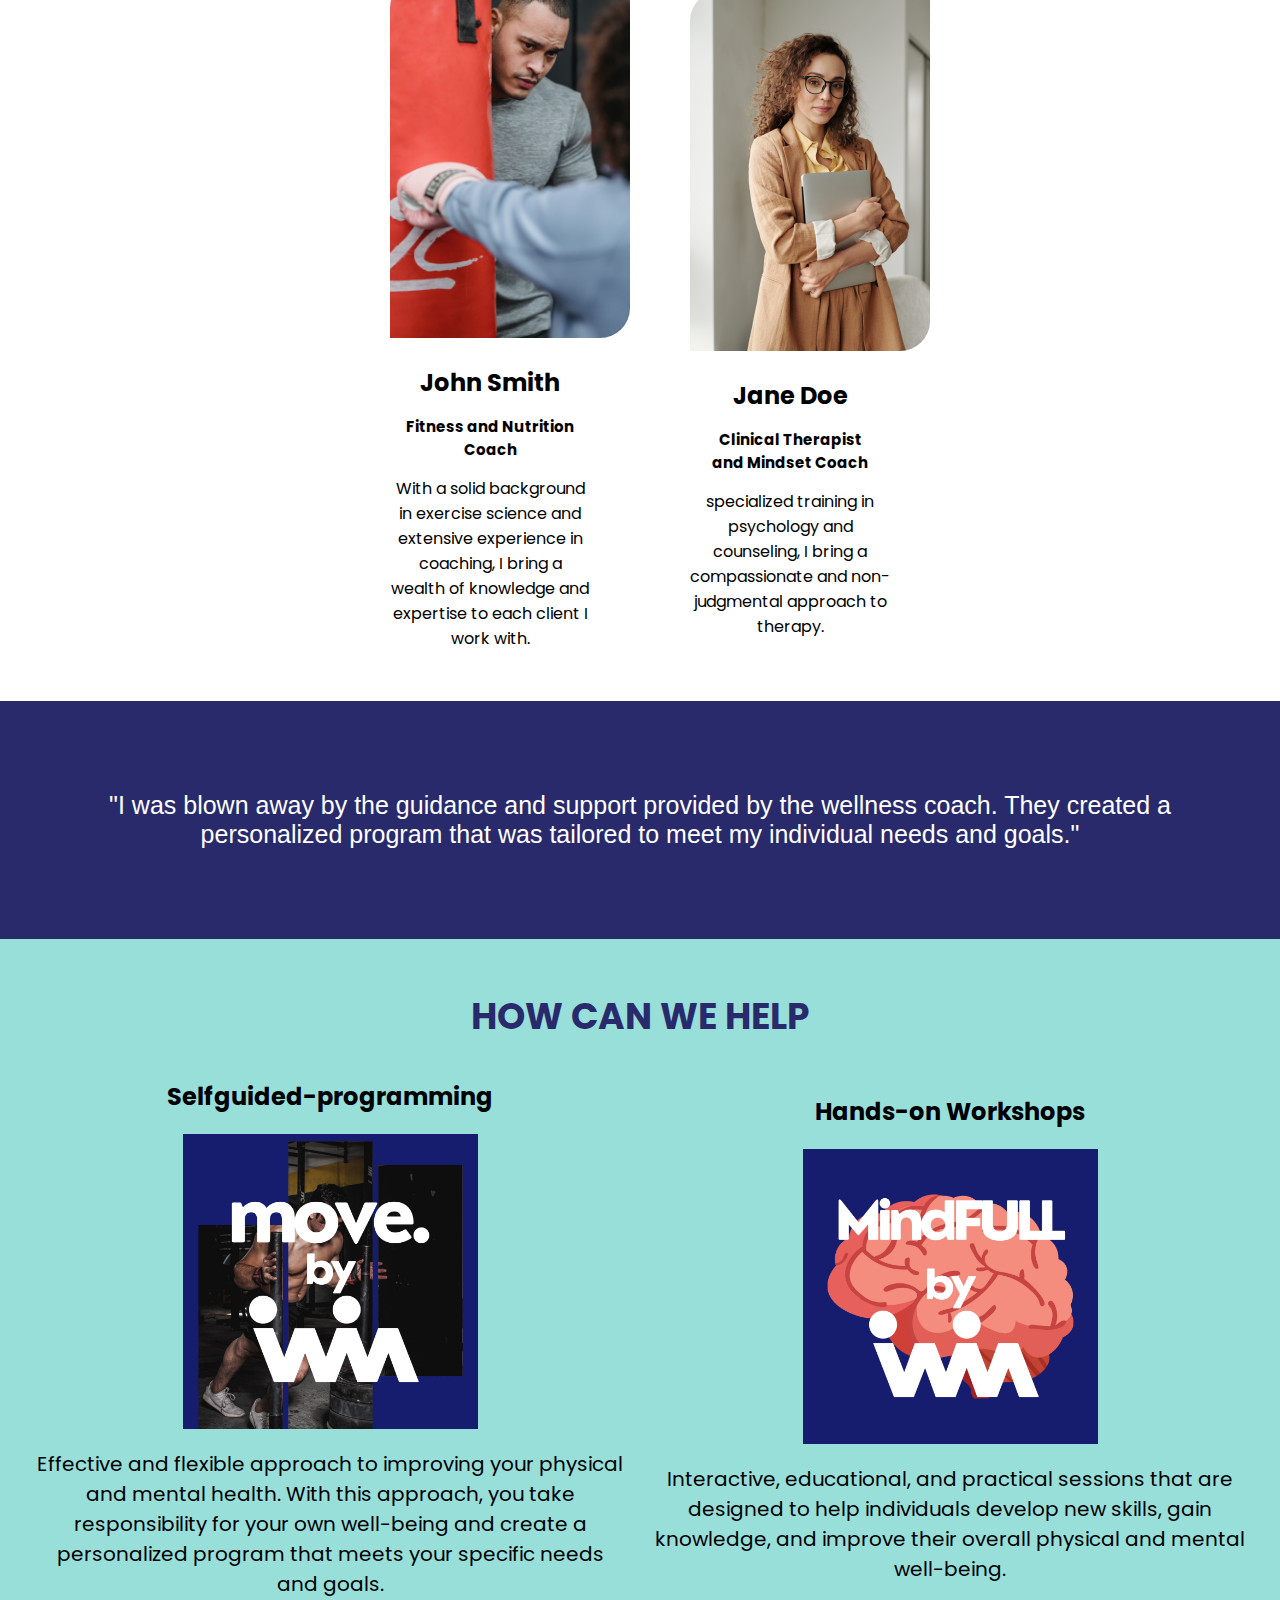
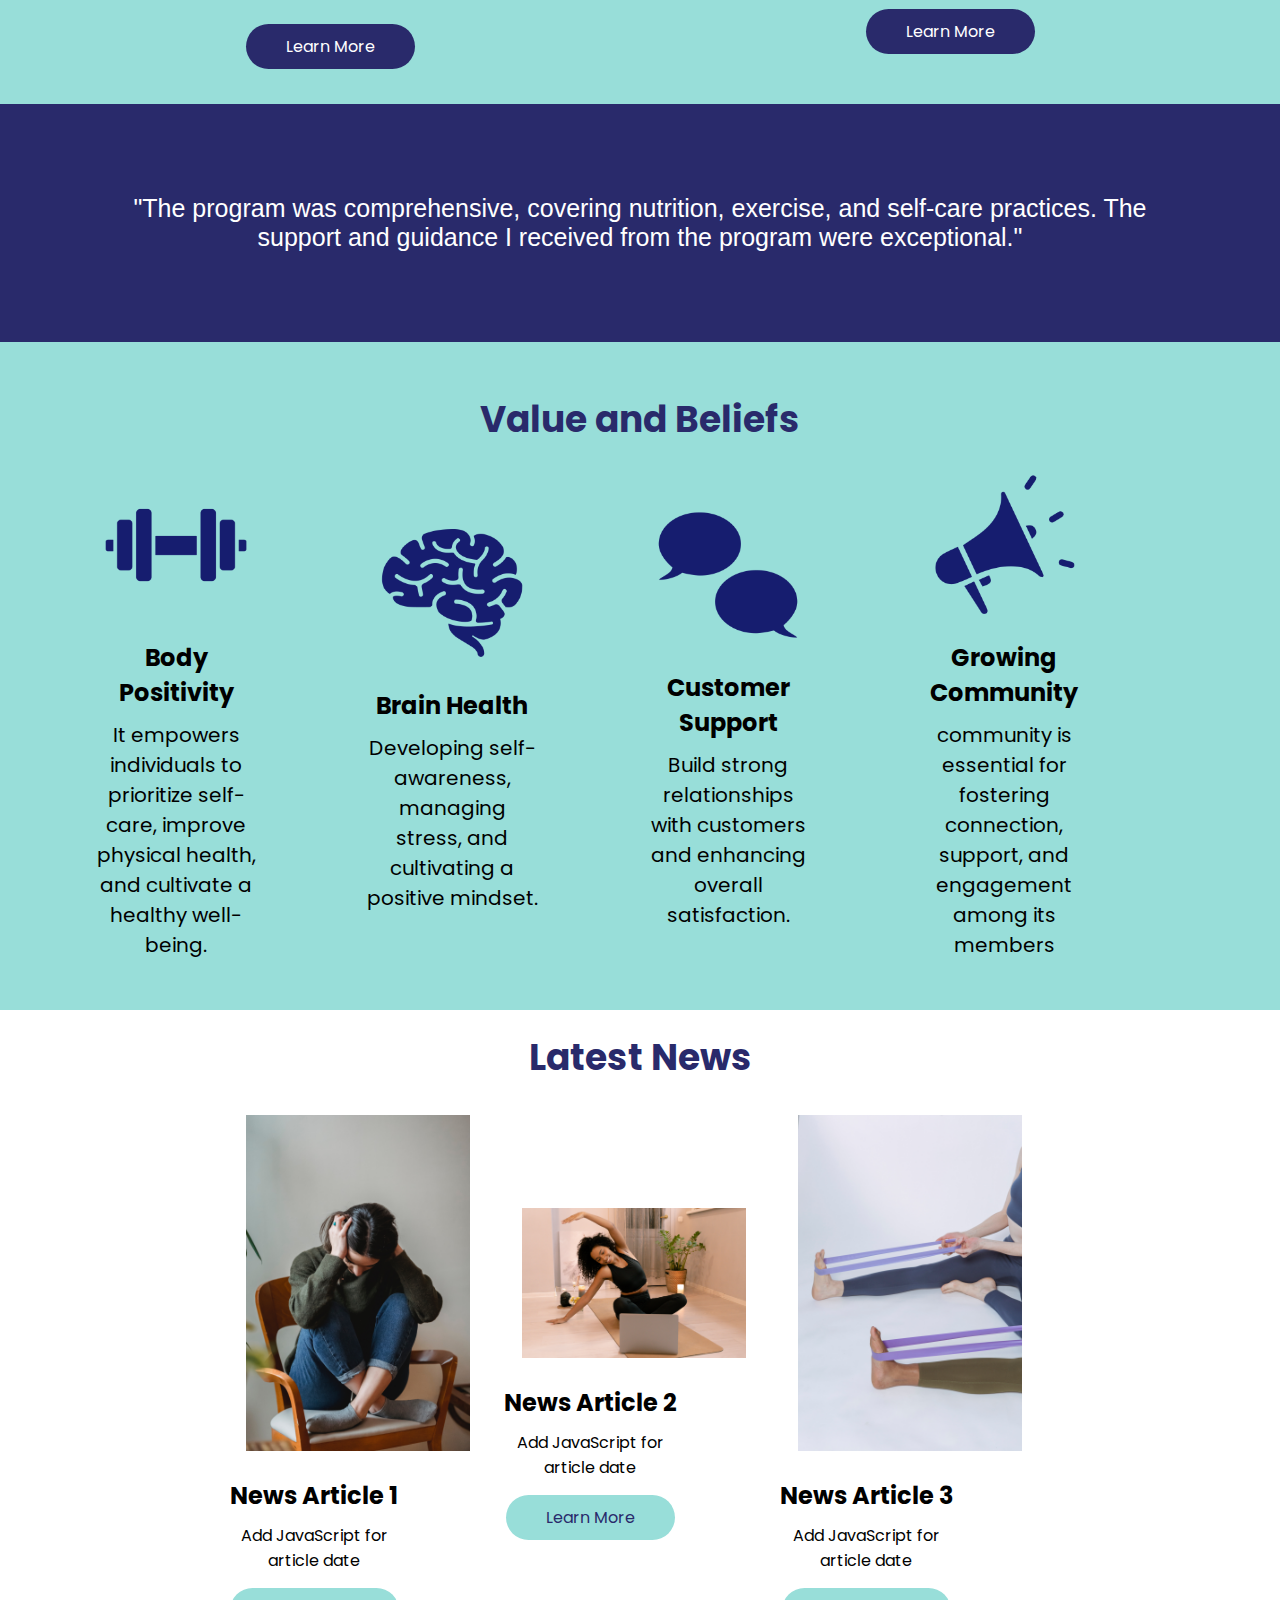
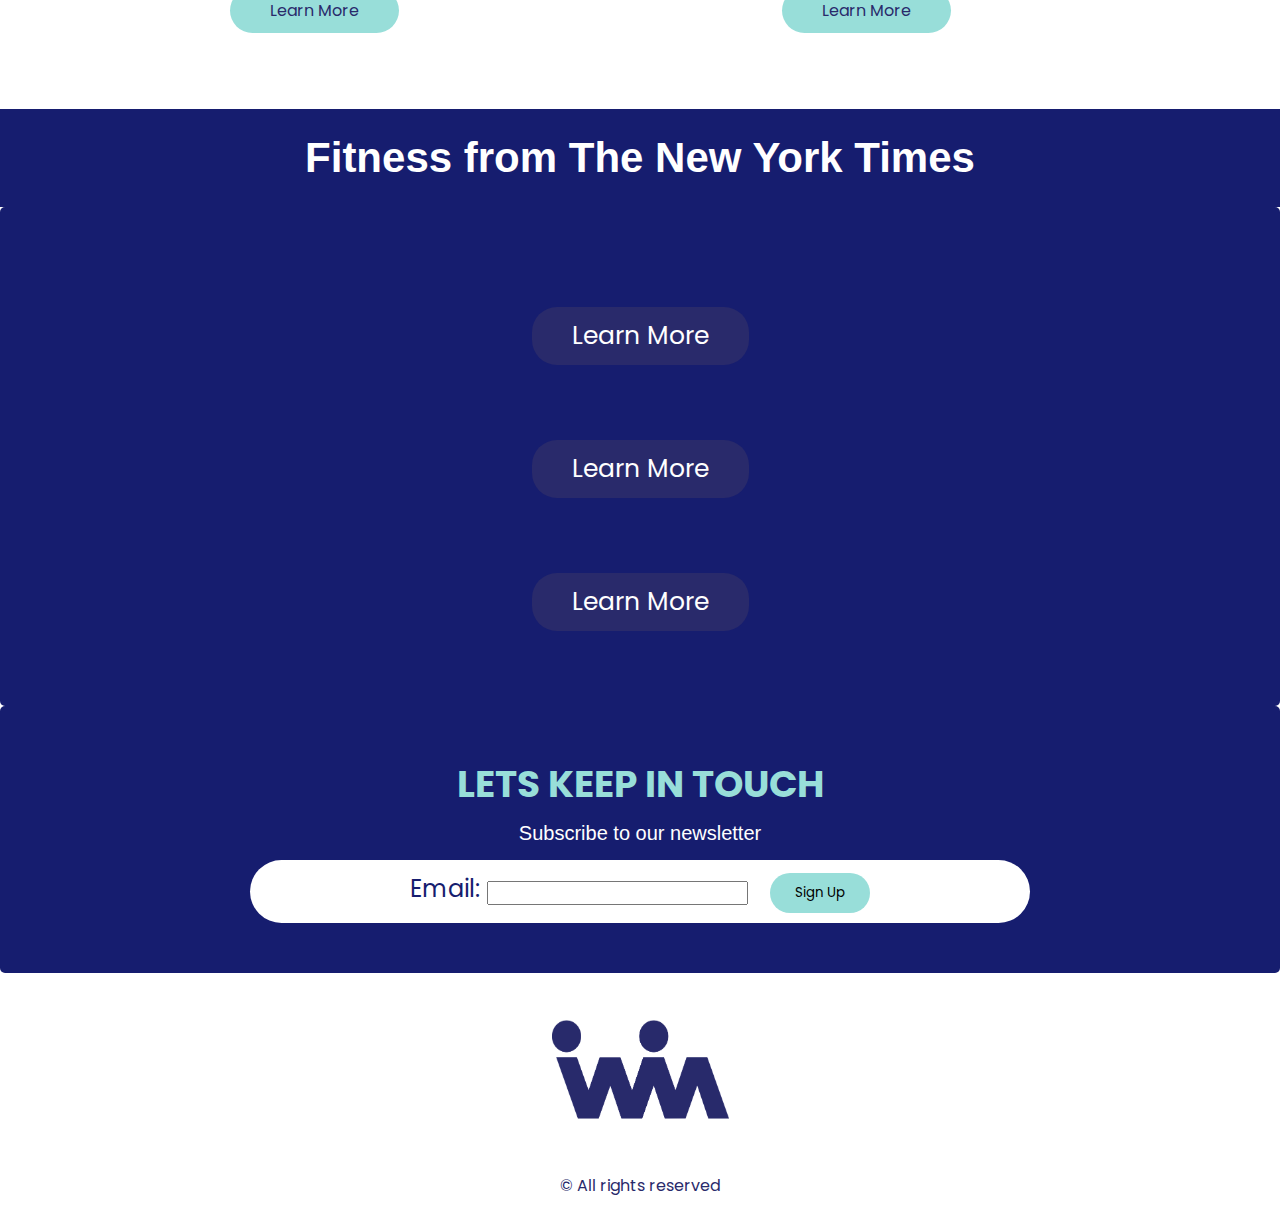
==== commit 1020a48e: "changed ID first paragraph to have checkmark code" ====
--- a/index.html
+++ b/index.html
@@ -35,17 +35,24 @@
     </div>
 
 <!--Info Section-->
-    <section class="first-section">
-        <div id="content-text">
-        <h3>IT'S POSSIBLE TO FINALLY FEEL GOOD IN YOUR OWN SKIN</h3>
-            <p id="first-paragraph"> Ugh, finding the right exercise routine can be such a headache!<br>
-            I totally get it, doing the same thing over and over again during workouts can get super boring. We need some spice!<br>
-            Consistency is key, but man, it's hard! I struggle too, trust me.<br>
-            Seriously, wouldn't it be nice if someone just told us exactly what to do and how to do it? Like a fitness fairy godmother!<br>
-            Strength training at home with minimal equipment may sound intimidating, but don't worry, we've got you covered. Let's make it work!<br>
-            Oh, the gym can be such an awkward and anxiety-inducing place. I feel you, friend. It's all about finding what makes you comfortable and confident.</p>
-            </div>
-    </section>
+<section class="first-section">
+    <div id="content-text">
+    <h3>IT'S POSSIBLE TO FINALLY FEEL GOOD IN YOUR OWN SKIN</h3>
+    
+    <ul id="first-paragraph">
+<li>&#10004;   Ugh, finding the right exercise routine can be such a headache!</li>
+<li>&#10004;   I totally get it, doing the same thing over and over again during workouts can get super boring.</li>
+<li>&#10004;   Consistency is key, but man, it's hard! I struggle too, trust me.</li>
+<li>&#10004;   Seriously, wouldn't it be nice if someone just told us exactly what to do and how to do it? Like a fitness fairy godmother!</li>
+<li>&#10004;   Oh, the gym can be such an awkward and anxiety-inducing place. I feel you, friend. It's all about finding what makes you comfortable and confident.</li>
+</ul>
+    
+
+       
+        
+        
+        </div>
+</section>
 
 <!--Info Section-->
     <section class="second-section">
@@ -174,7 +181,7 @@
     </section>
 
 <!--NYT SECTION UPDATE CSS IF NEEDED -->
-<h8 class="Times">FITNESS FROM THE NEW YORK TIMES</h8>
+<h8 class="Times">Fitness from The New York Times</h8>
 <section id="articles" class="container">
     <div class="article">
         <h7></h7>
--- a/assets/css/style.css
+++ b/assets/css/style.css
@@ -36,6 +36,9 @@
     font-size: 36px;
 }
 
+
+
+
 h5{
     font-size: 24px;
     padding: 0px;
@@ -281,7 +284,7 @@
     }
 
 .help-category img {
-    width: 100%; 
+    width: 50%; 
     height: auto;
     margin-bottom: 20px;
     margin-top: 20px;
@@ -483,7 +486,7 @@
 .Times {
     display: flex;
     color: white;
-    font-size: 60px;
+    font-size: 42px;
     font-family: 'Gill Sans', 'Gill Sans MT', Calibri, 'Trebuchet MS', sans-serif ;
     justify-content: center; 
     align-items: center;
@@ -492,6 +495,9 @@
     padding: 25px;
     text-align: center;
     background-color: #161D6F;
+    display: block;
+    margin-block-start: 1.33em;
+    font-weight: bold;
 }
 
 .article {
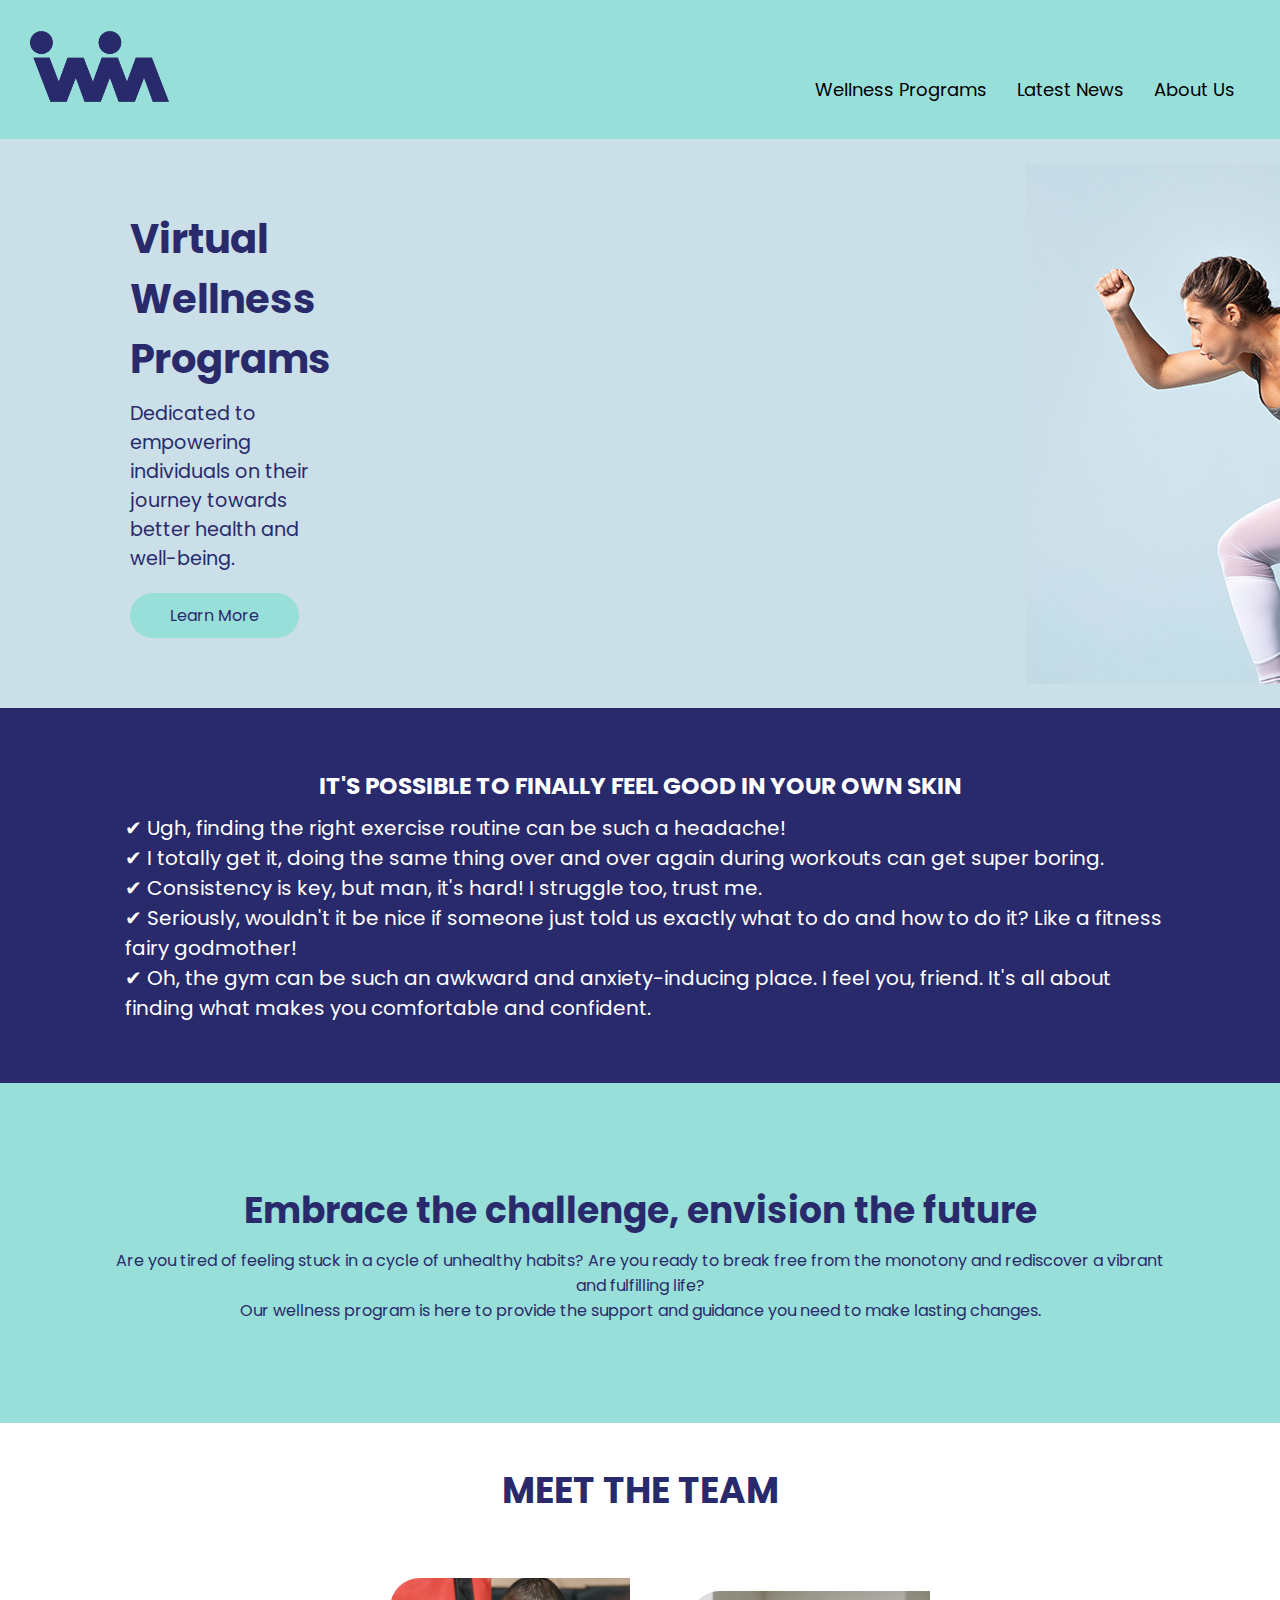
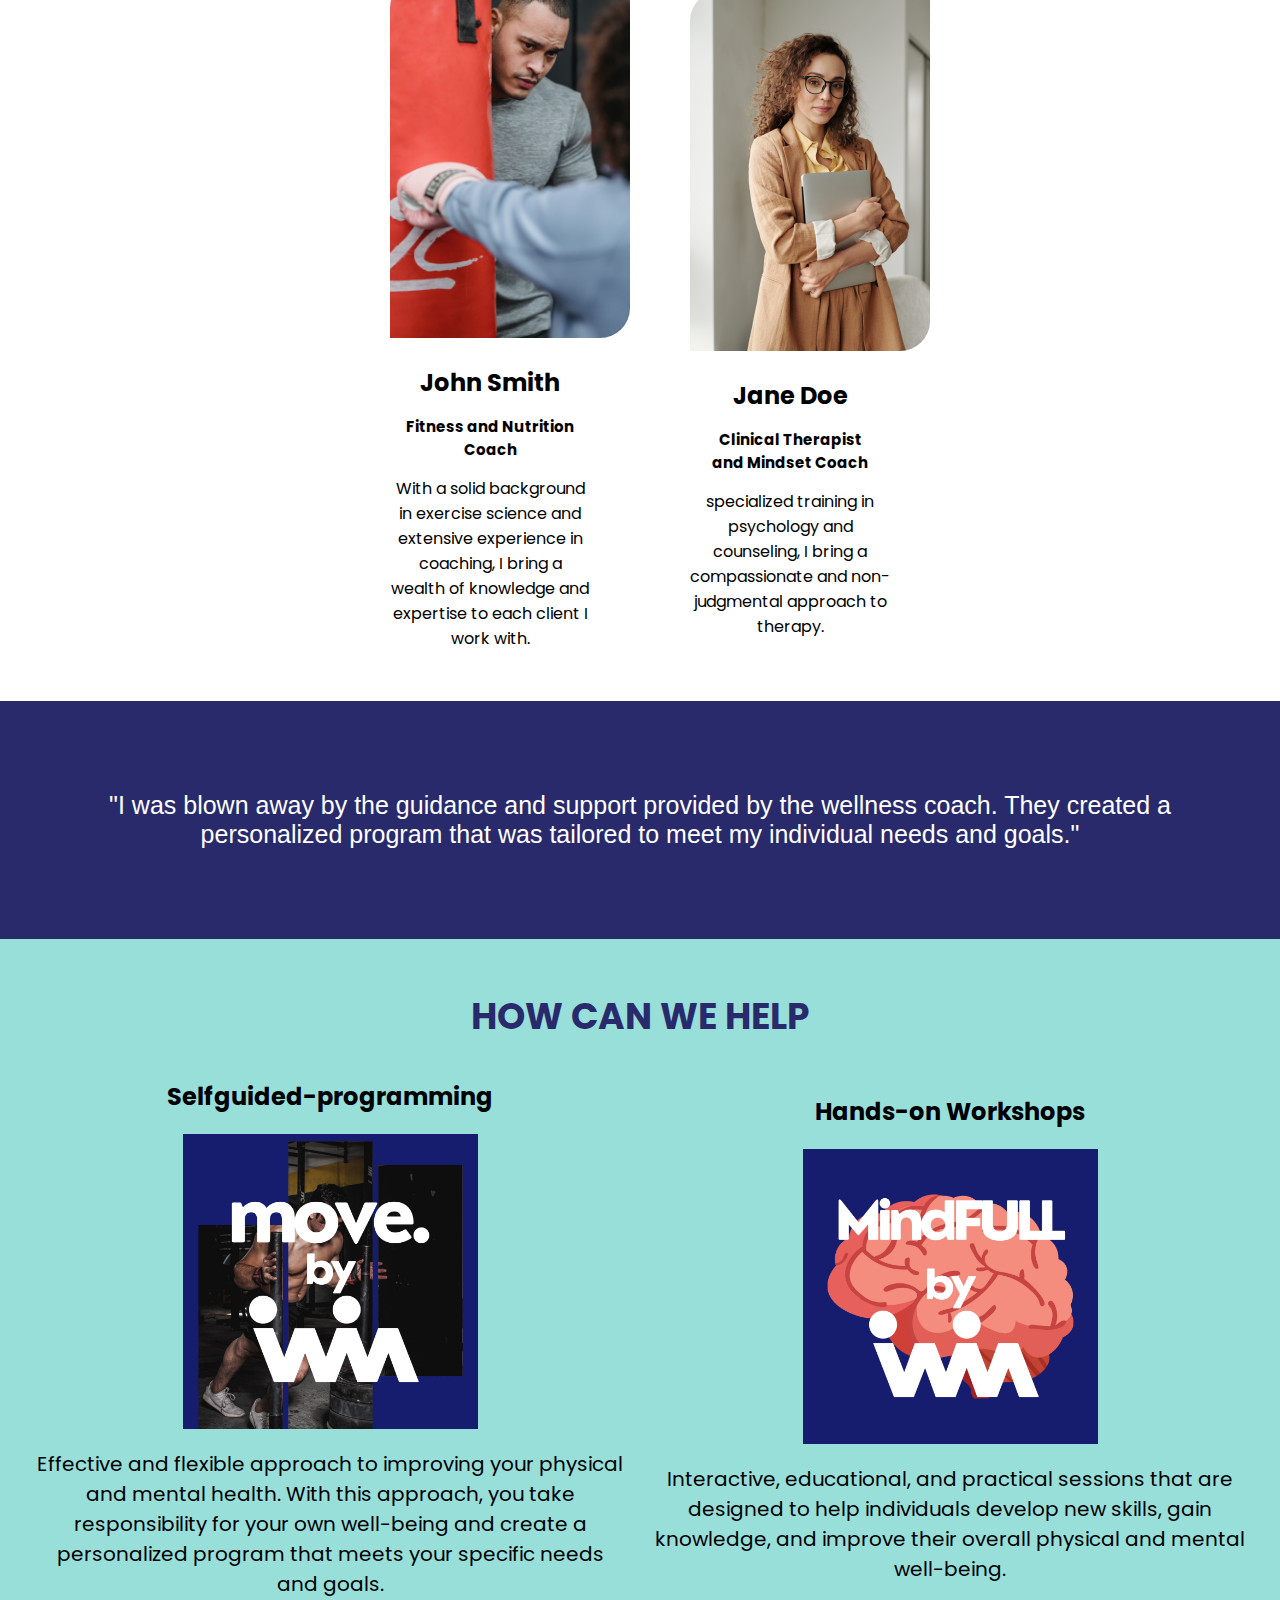
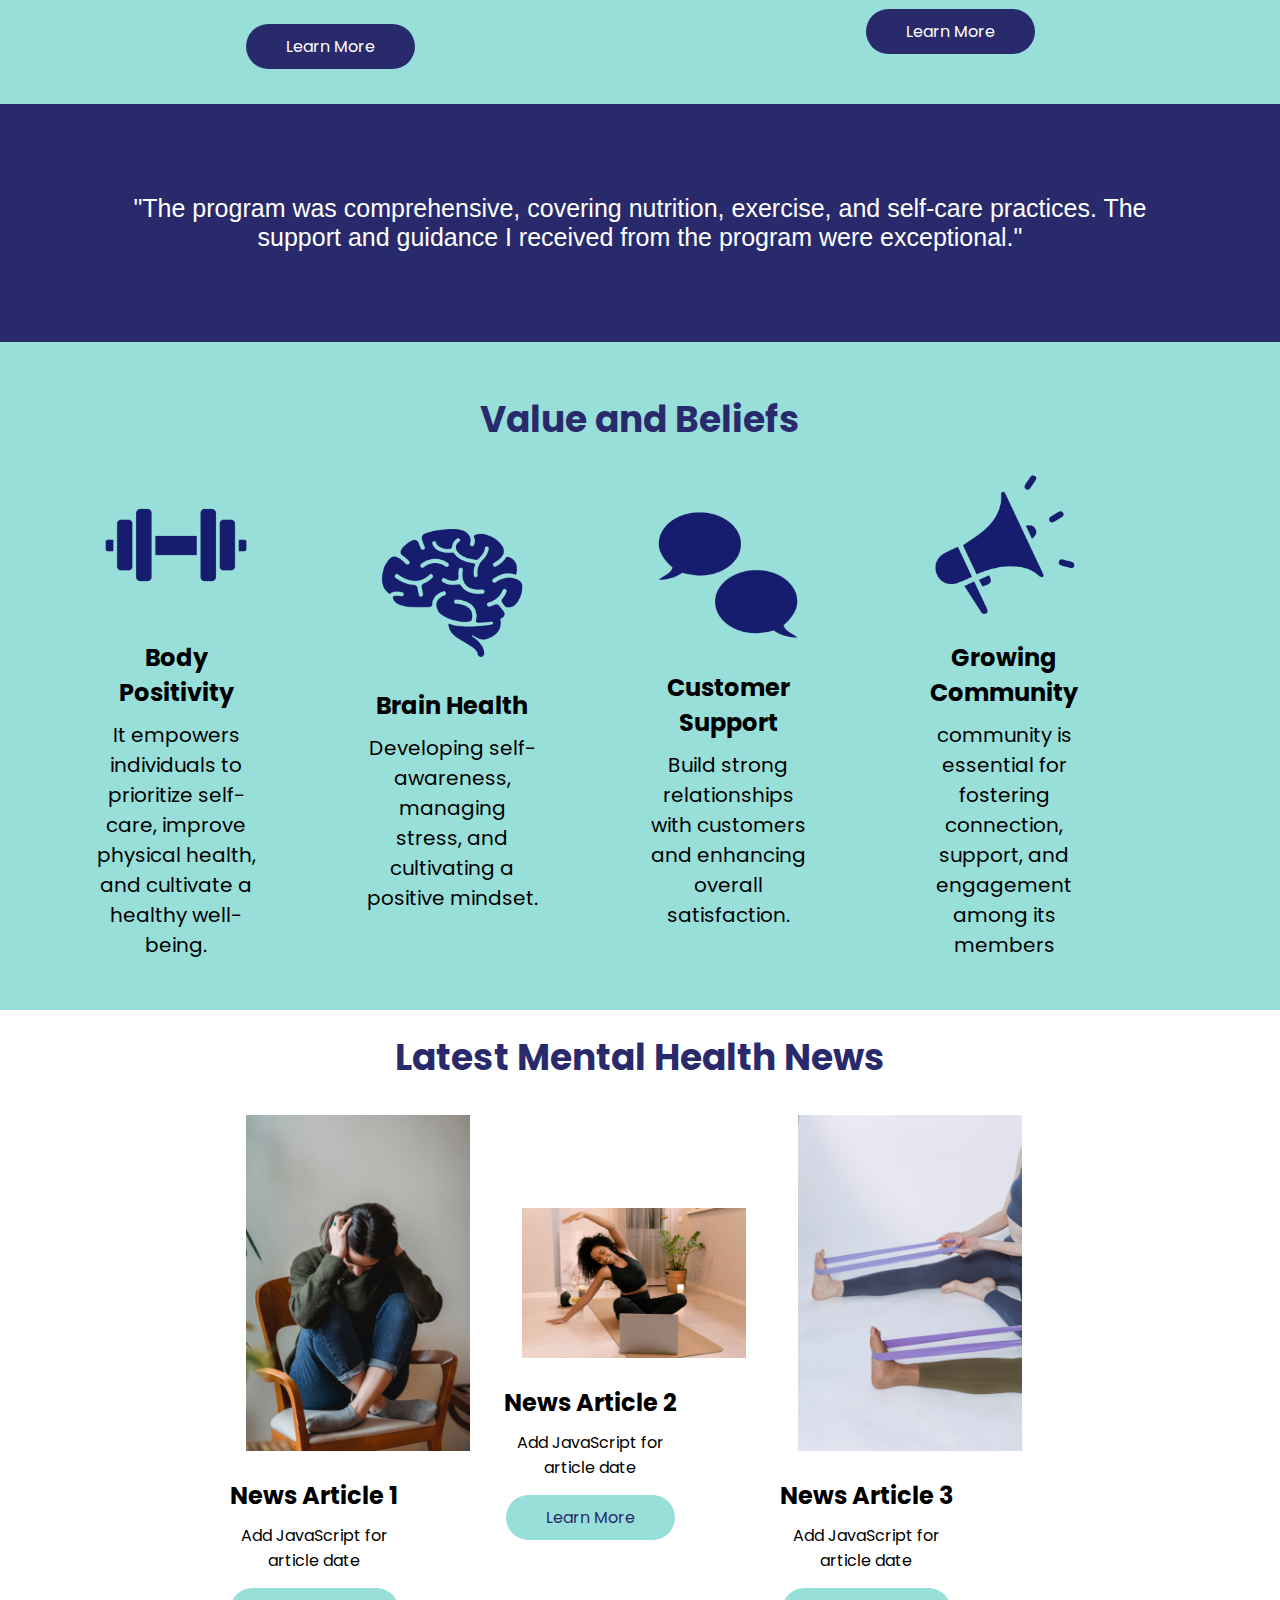
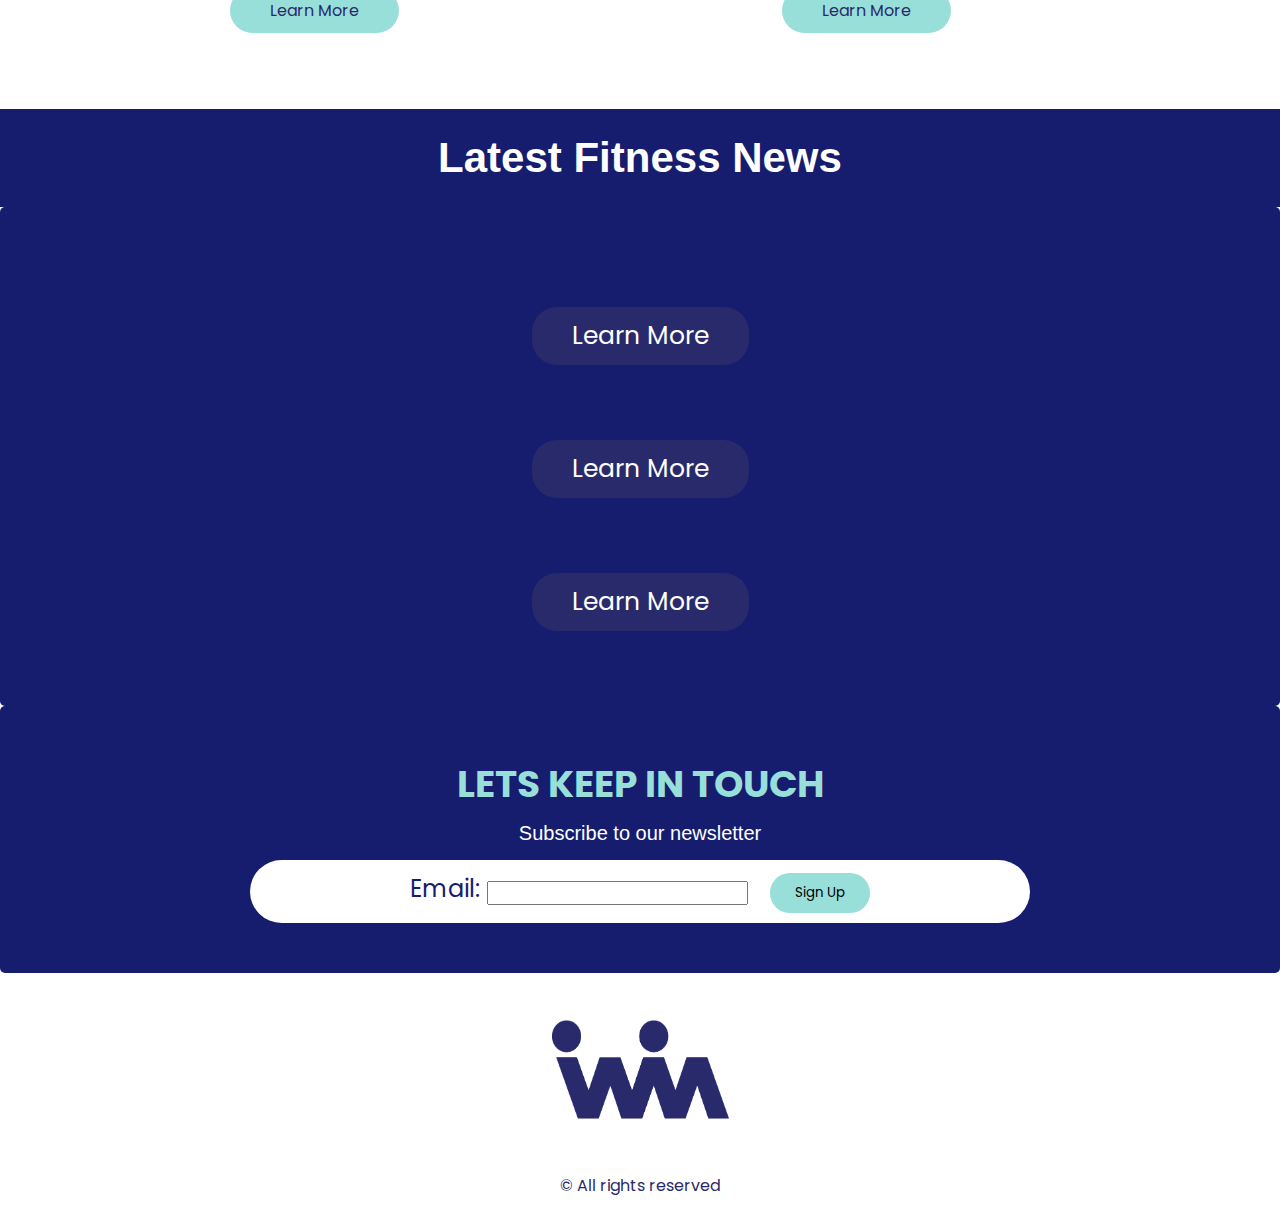
==== commit 5f85f017: "corrected grammar and speech syntax for entire html" ====
--- a/index.html
+++ b/index.html
@@ -28,7 +28,7 @@
     <div class="hero-container">
         <div class="hero-content">
             <h1>Virtual Wellness Programs</h1>
-                <p>Dedicated to empowering individuals on their journy towards better health and well-being.</p>
+                <p>Dedicated to empowering individuals on their journey towards better health and well-being.</p>
                 <a href="#" class="cta-button">Learn More</a>
         </div>
         <img src="./assets/images/Main Page_Hero Banner.jpg" alt="Hero Image">
@@ -156,7 +156,7 @@
         
 <!-- News section 1-->
     <section id="news-section">
-        <h4 id="news-title">Latest News</h4>
+        <h4 id="news-title">Latest Mental Health News</h4>
         <div class="news-categories">
             <div class="news-category" id="article-1">
                 <img src="./assets/images/pexels-liza-summer-6382633.jpg" alt="Category 1">
@@ -181,7 +181,7 @@
     </section>
 
 <!--NYT SECTION UPDATE CSS IF NEEDED -->
-<h8 class="Times">Fitness from The New York Times</h8>
+<h8 class="Times">Latest Fitness News</h8>
 <section id="articles" class="container">
     <div class="article">
         <h7></h7>
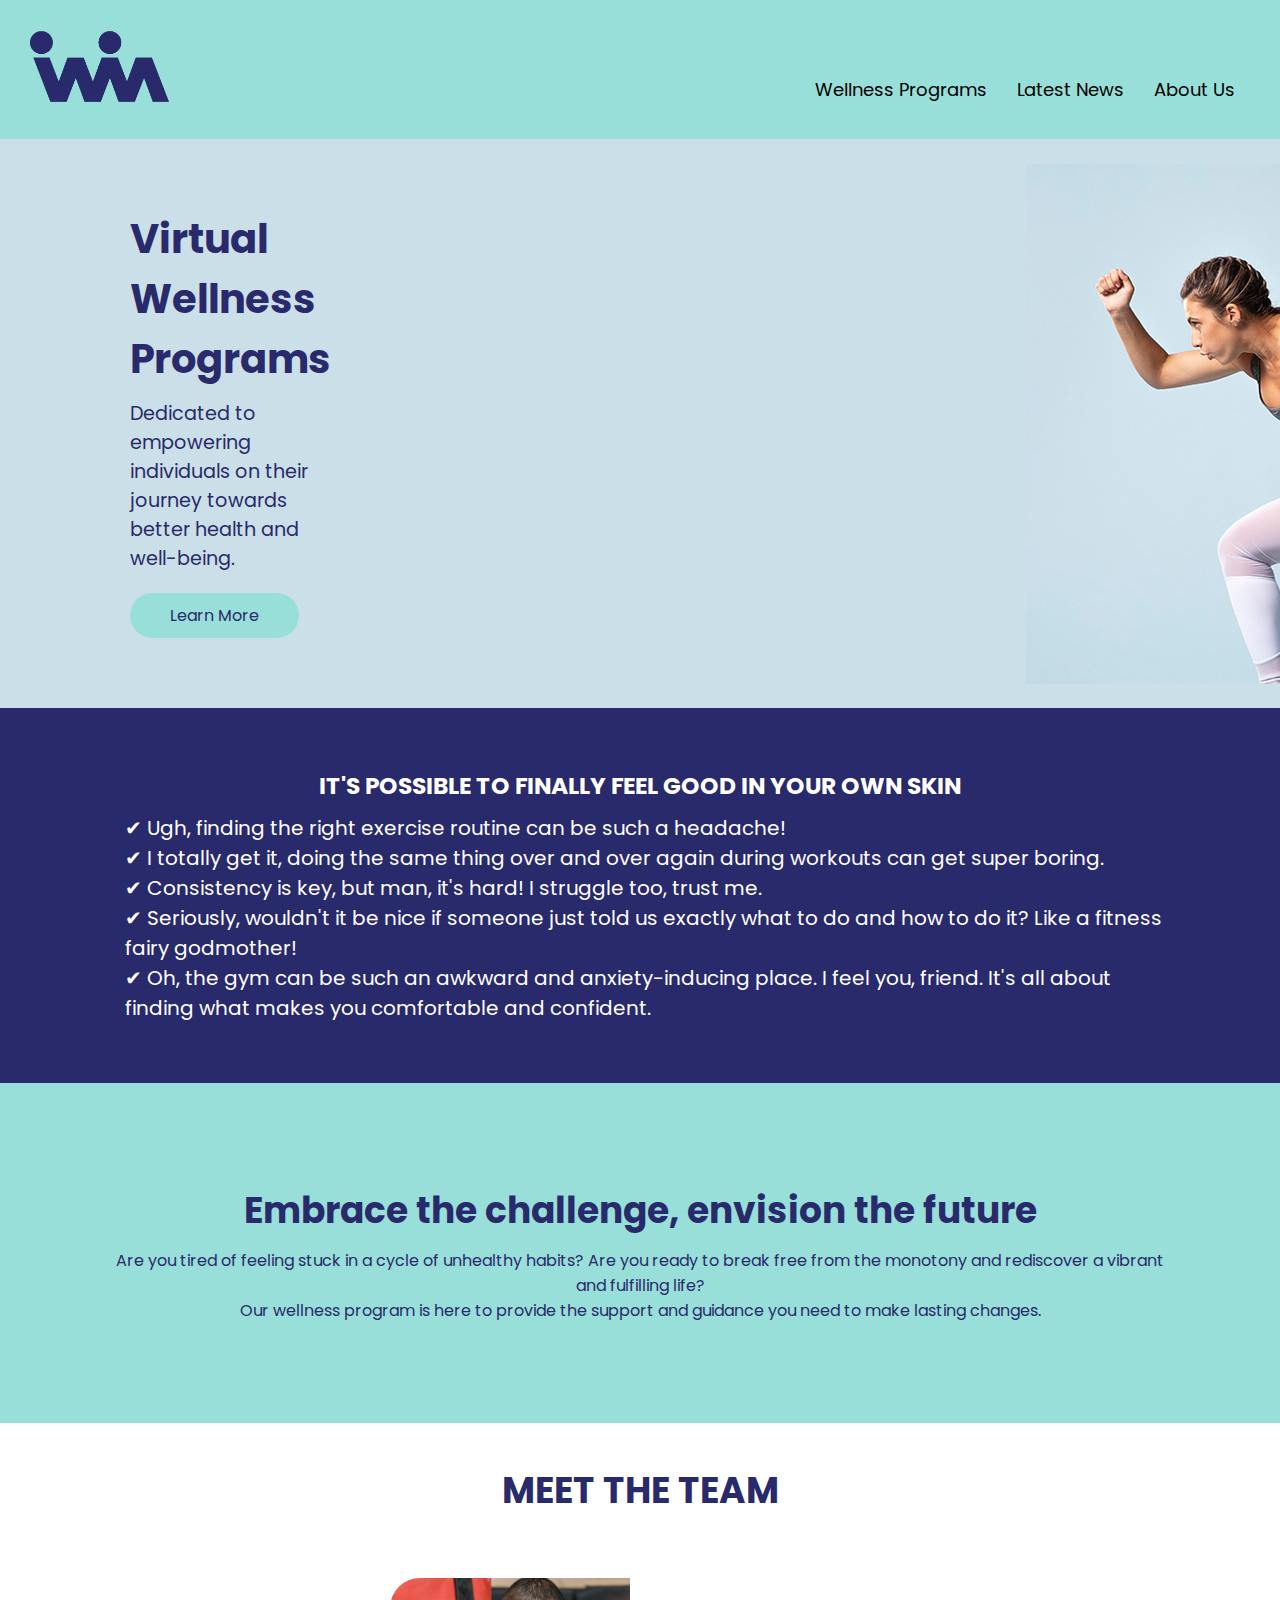
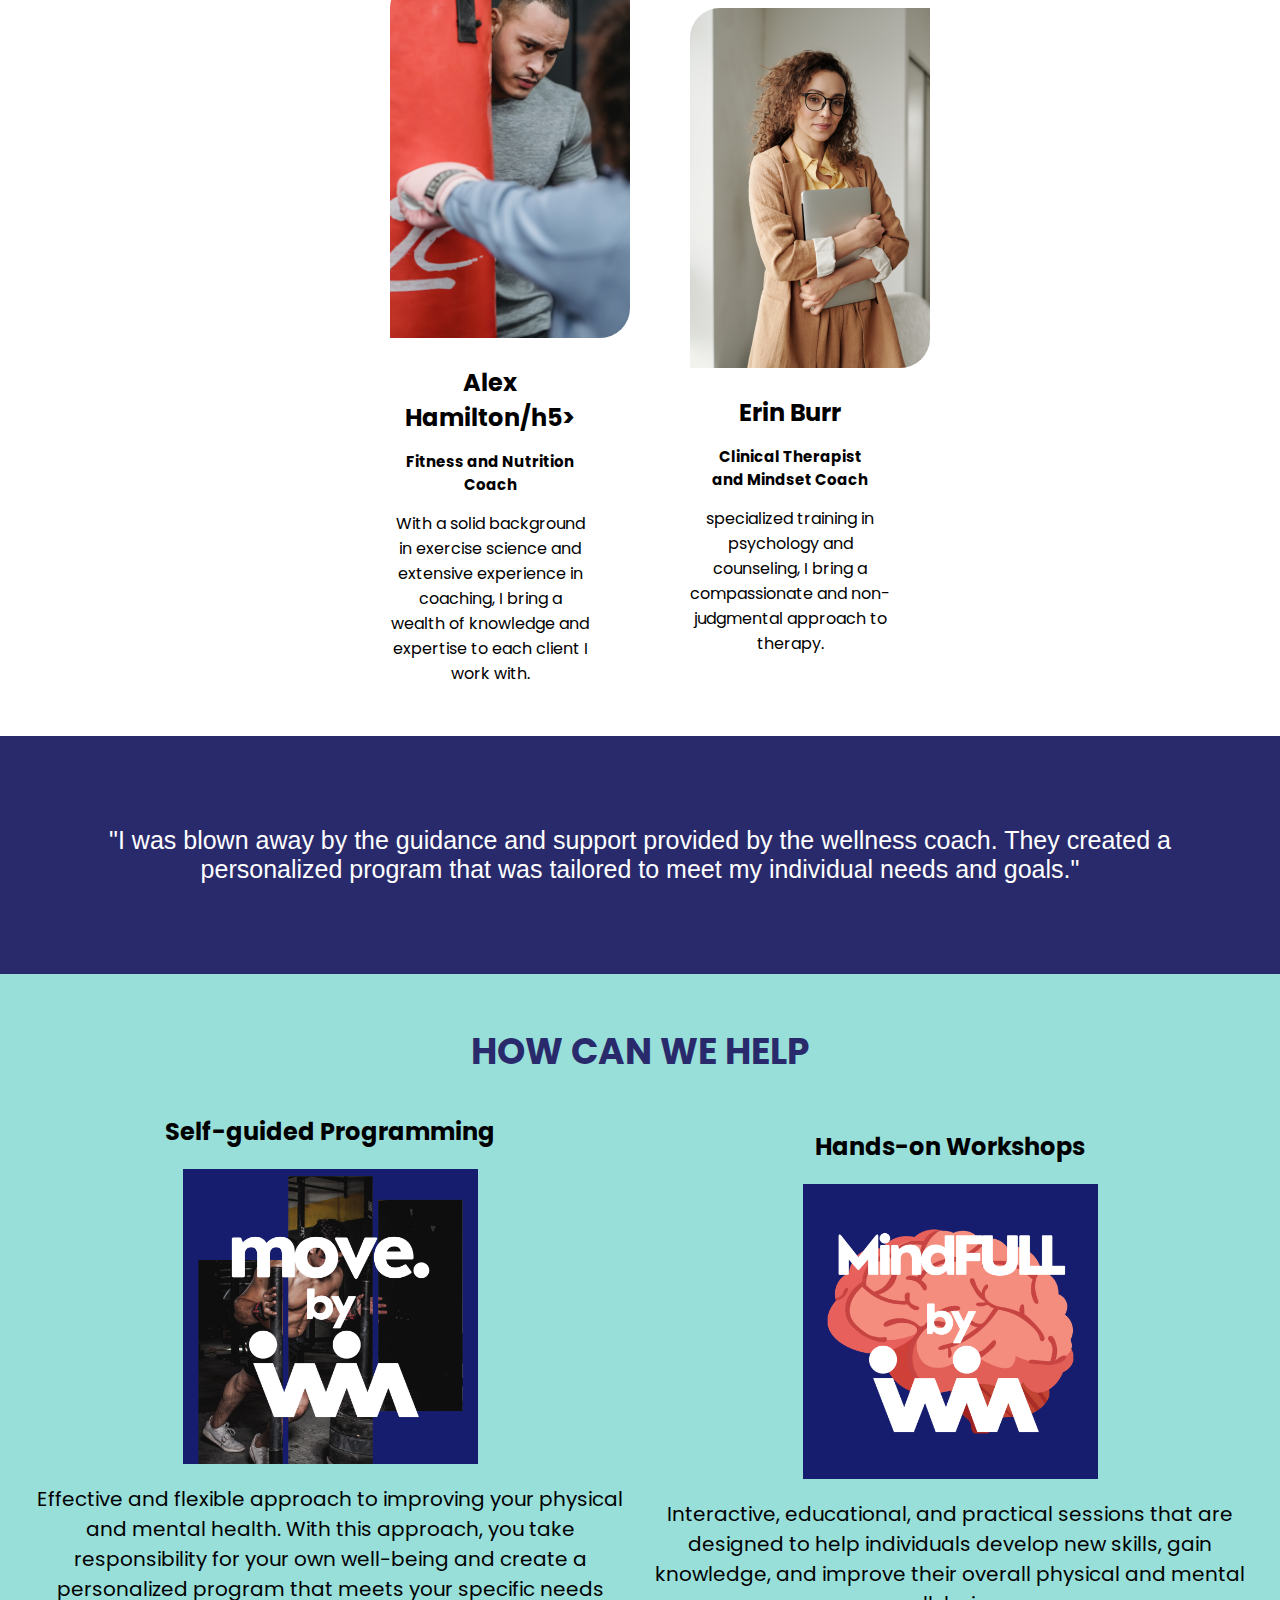
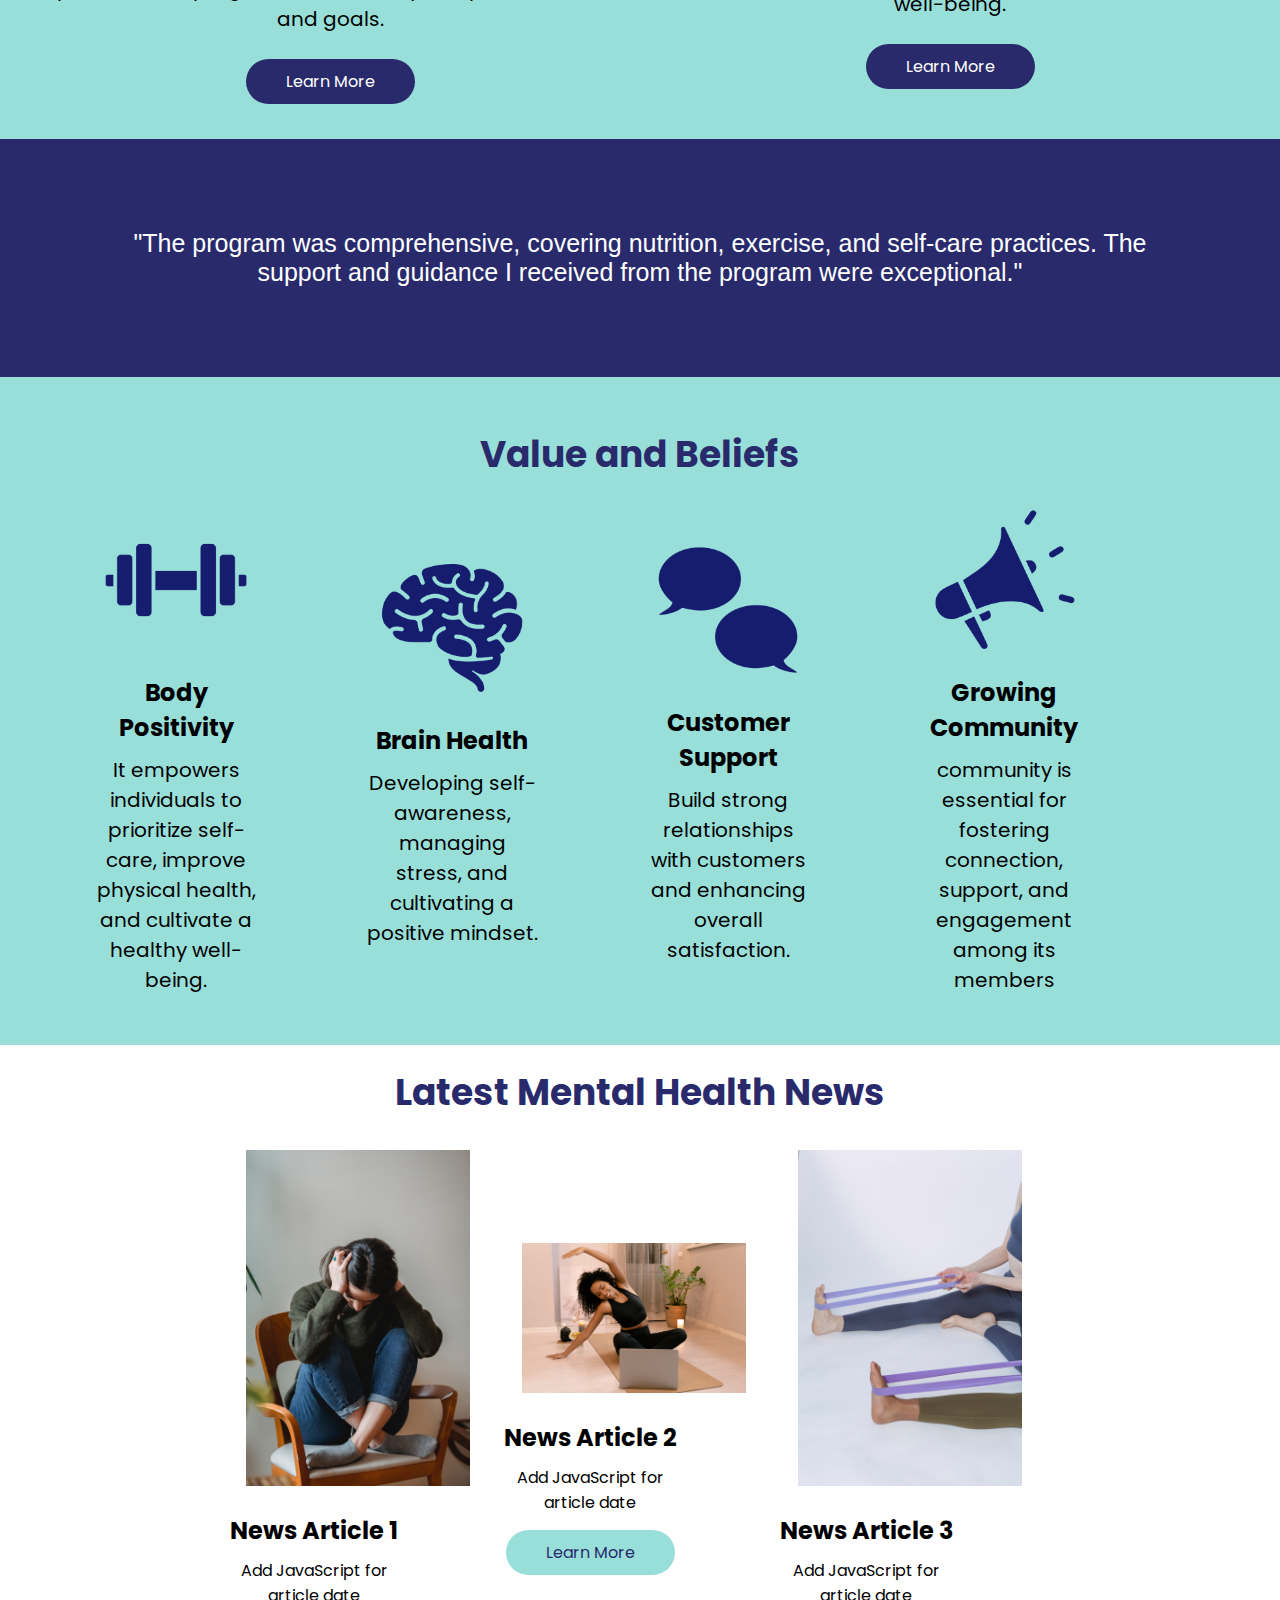
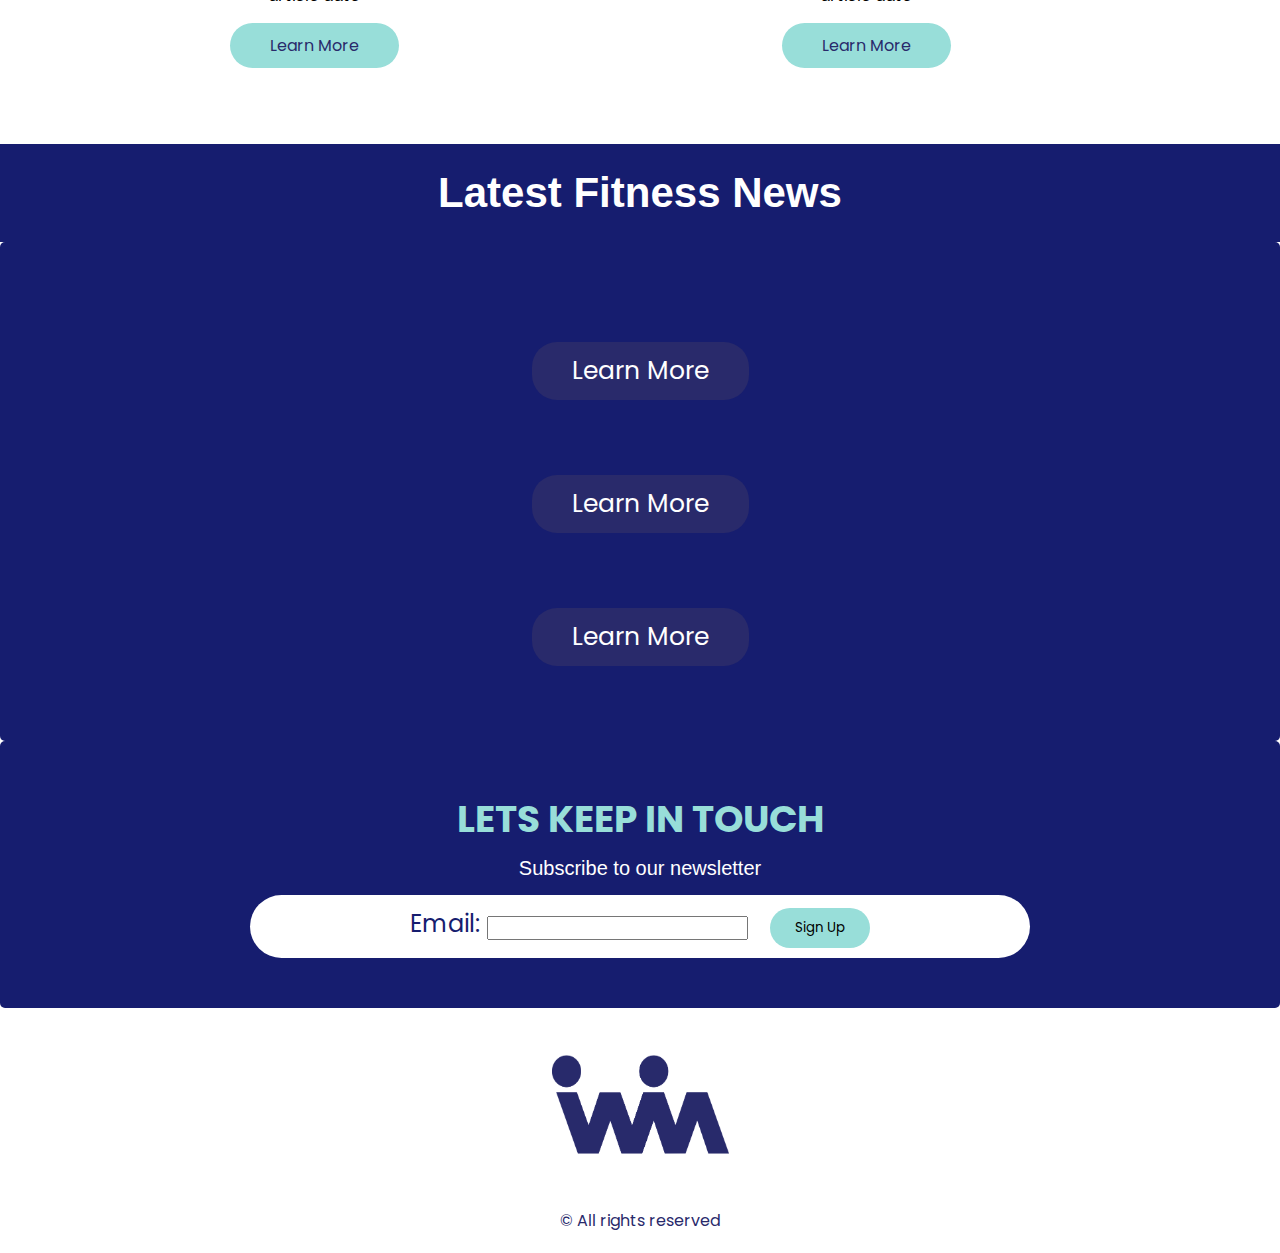
==== commit c922abbe: "updated therapists names" ====
--- a/index.html
+++ b/index.html
@@ -40,7 +40,7 @@
     <h3>IT'S POSSIBLE TO FINALLY FEEL GOOD IN YOUR OWN SKIN</h3>
     
     <ul id="first-paragraph">
-<li>&#10004;   Ugh, finding the right exercise routine can be such a headache!</li>
+<li>&#10004;   Ugh, finding the right exercise routine can be such a headache!</li><br>
 <li>&#10004;   I totally get it, doing the same thing over and over again during workouts can get super boring.</li>
 <li>&#10004;   Consistency is key, but man, it's hard! I struggle too, trust me.</li>
 <li>&#10004;   Seriously, wouldn't it be nice if someone just told us exactly what to do and how to do it? Like a fitness fairy godmother!</li>
@@ -69,7 +69,7 @@
             <div class="categories">
             <div class="team-category">
             <img src="./assets/images/pexels-julia-larson-6456177.jpg" alt="team member"/>
-            <h5>John Smith</h5>
+            <h5>Alex Hamilton/h5>
                 <h6 class="team-member-title">Fitness and Nutrition Coach</h6>
                     <p class="team-member-description">With a solid background in exercise science and extensive experience in coaching, I bring a wealth of knowledge and expertise to each client I work with.</p>
             </div>       
@@ -77,7 +77,7 @@
         <div class="categories">
             <div class="team-category">
                 <img src="assets/images/pexels-edmond-dantès-4347368.jpg" alt="team member"/>    
-                <h5>Jane Doe</h5>
+                <h5>Erin Burr</h5>
                     <h6 class="team-member-title">Clinical Therapist and Mindset Coach</h6>
                         <p class="team-member-description"></p> specialized training in psychology and counseling, I bring a compassionate and non-judgmental approach to therapy.</p>
             </div>
@@ -96,7 +96,7 @@
         <h4 id="help-title">HOW CAN WE HELP</h4>
         <div class="help-categories">
             <div class="help-category">
-                <h5>Selfguided-programming</h5>
+                <h5>Self-guided Programming</h5>
                 <img src="./assets/images/move.png" alt="wellness image"/>
                     <p>Effective and flexible approach to improving your physical and mental health. With this approach, you take responsibility for your own well-being and create a personalized program that meets your specific needs and goals.</p>
                 <a href="#" class="cta-button2">Learn More</a>
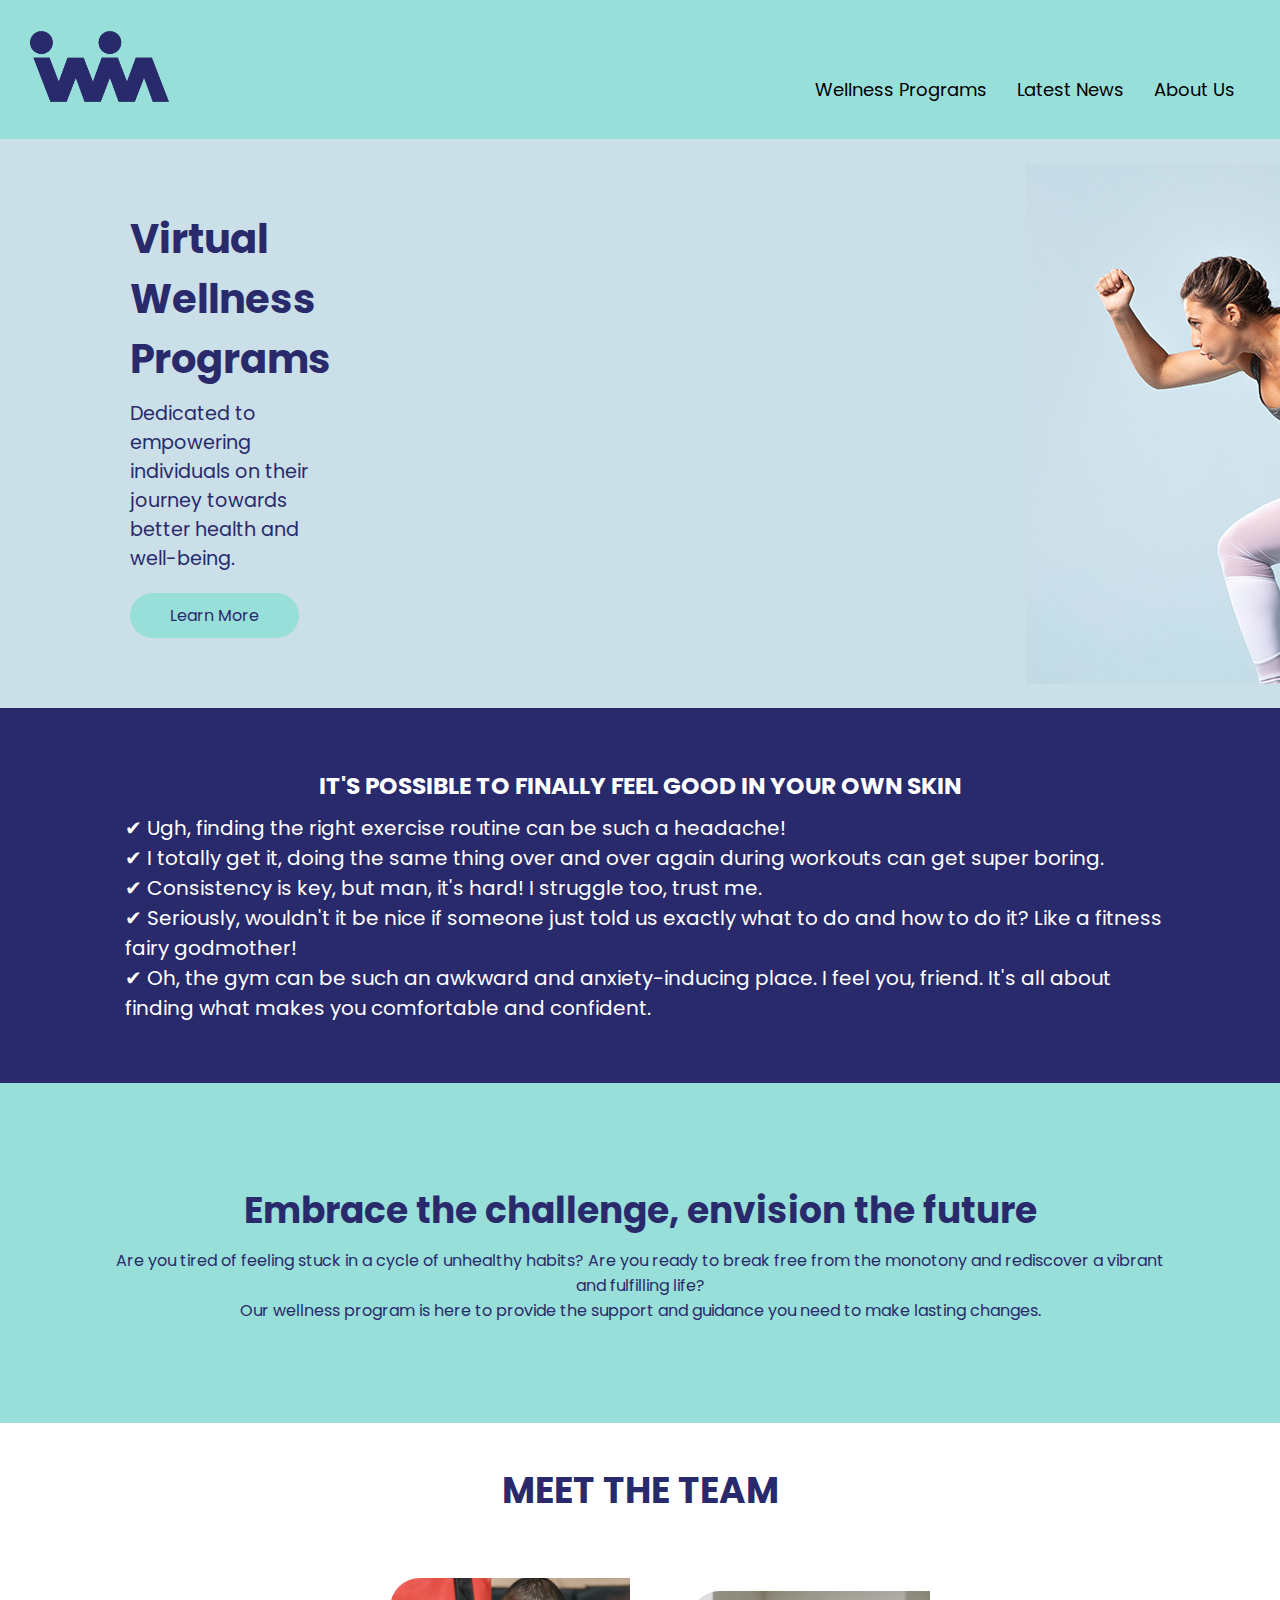
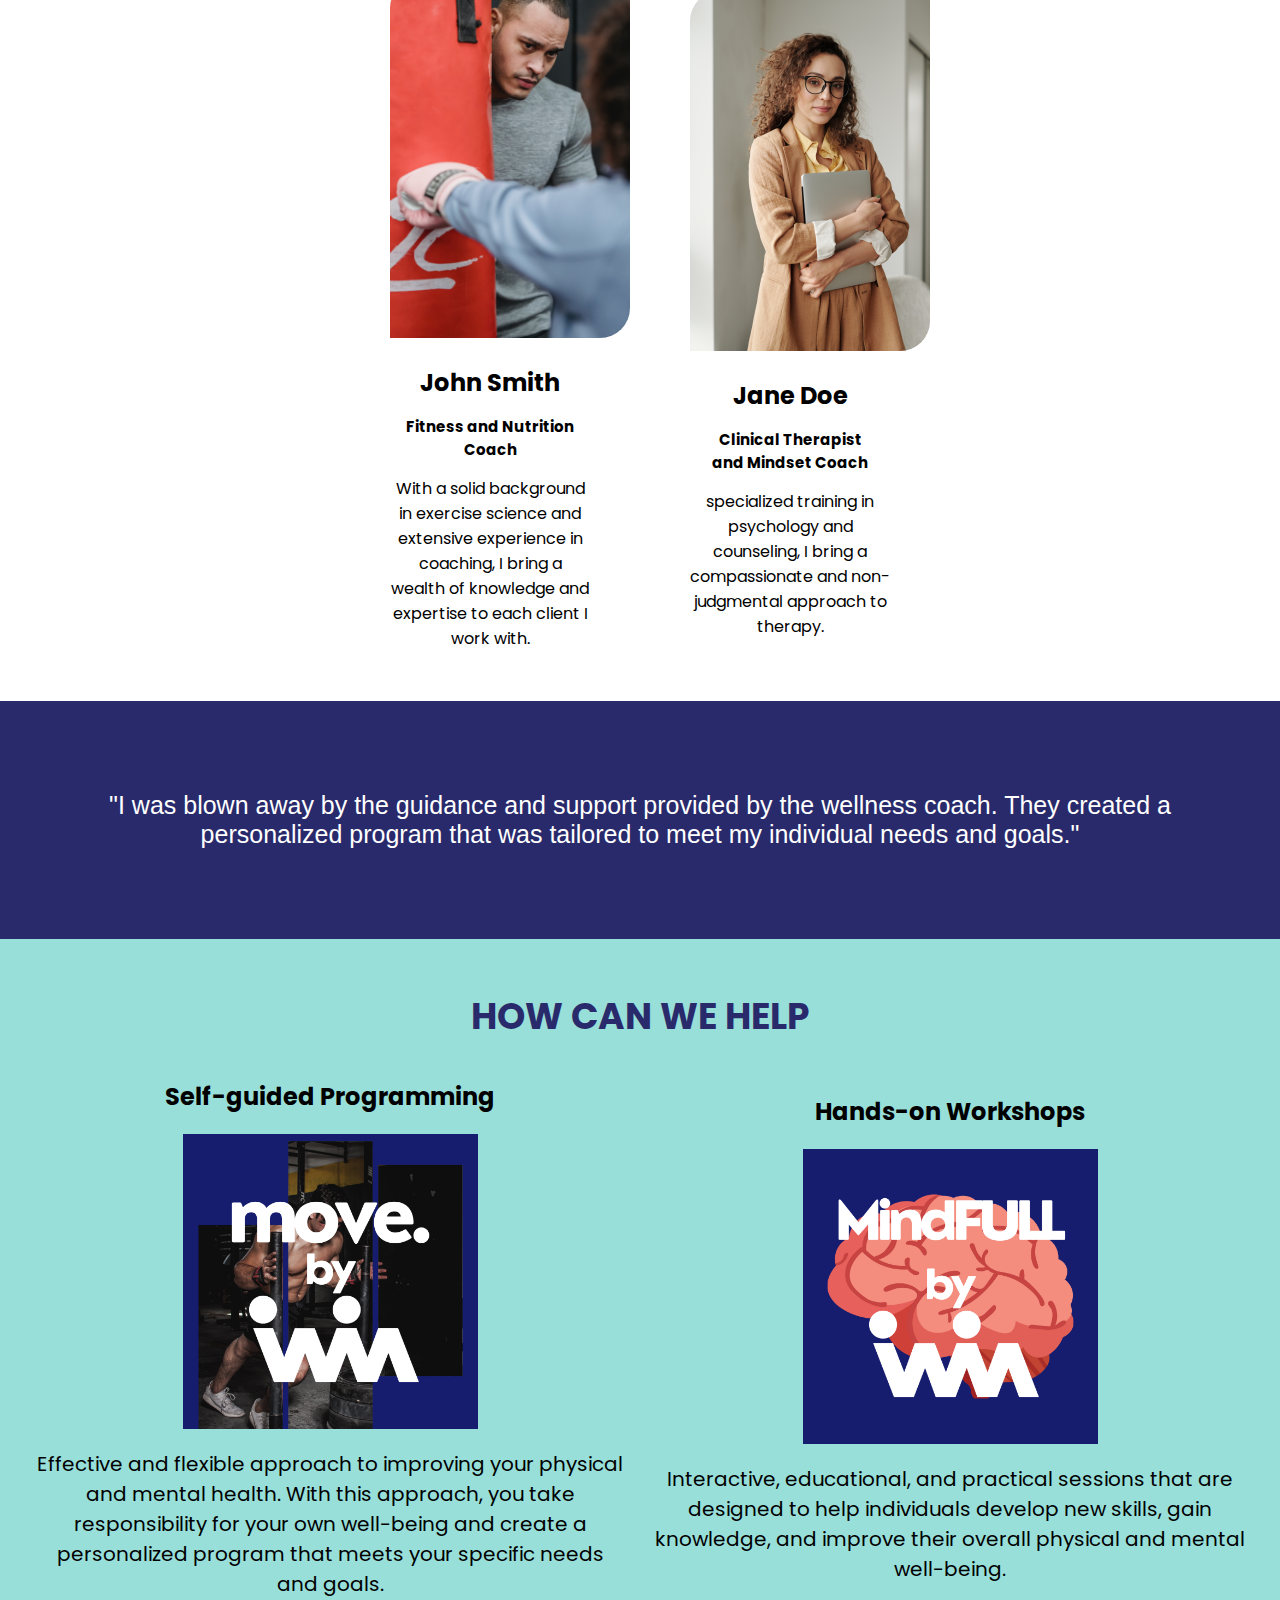
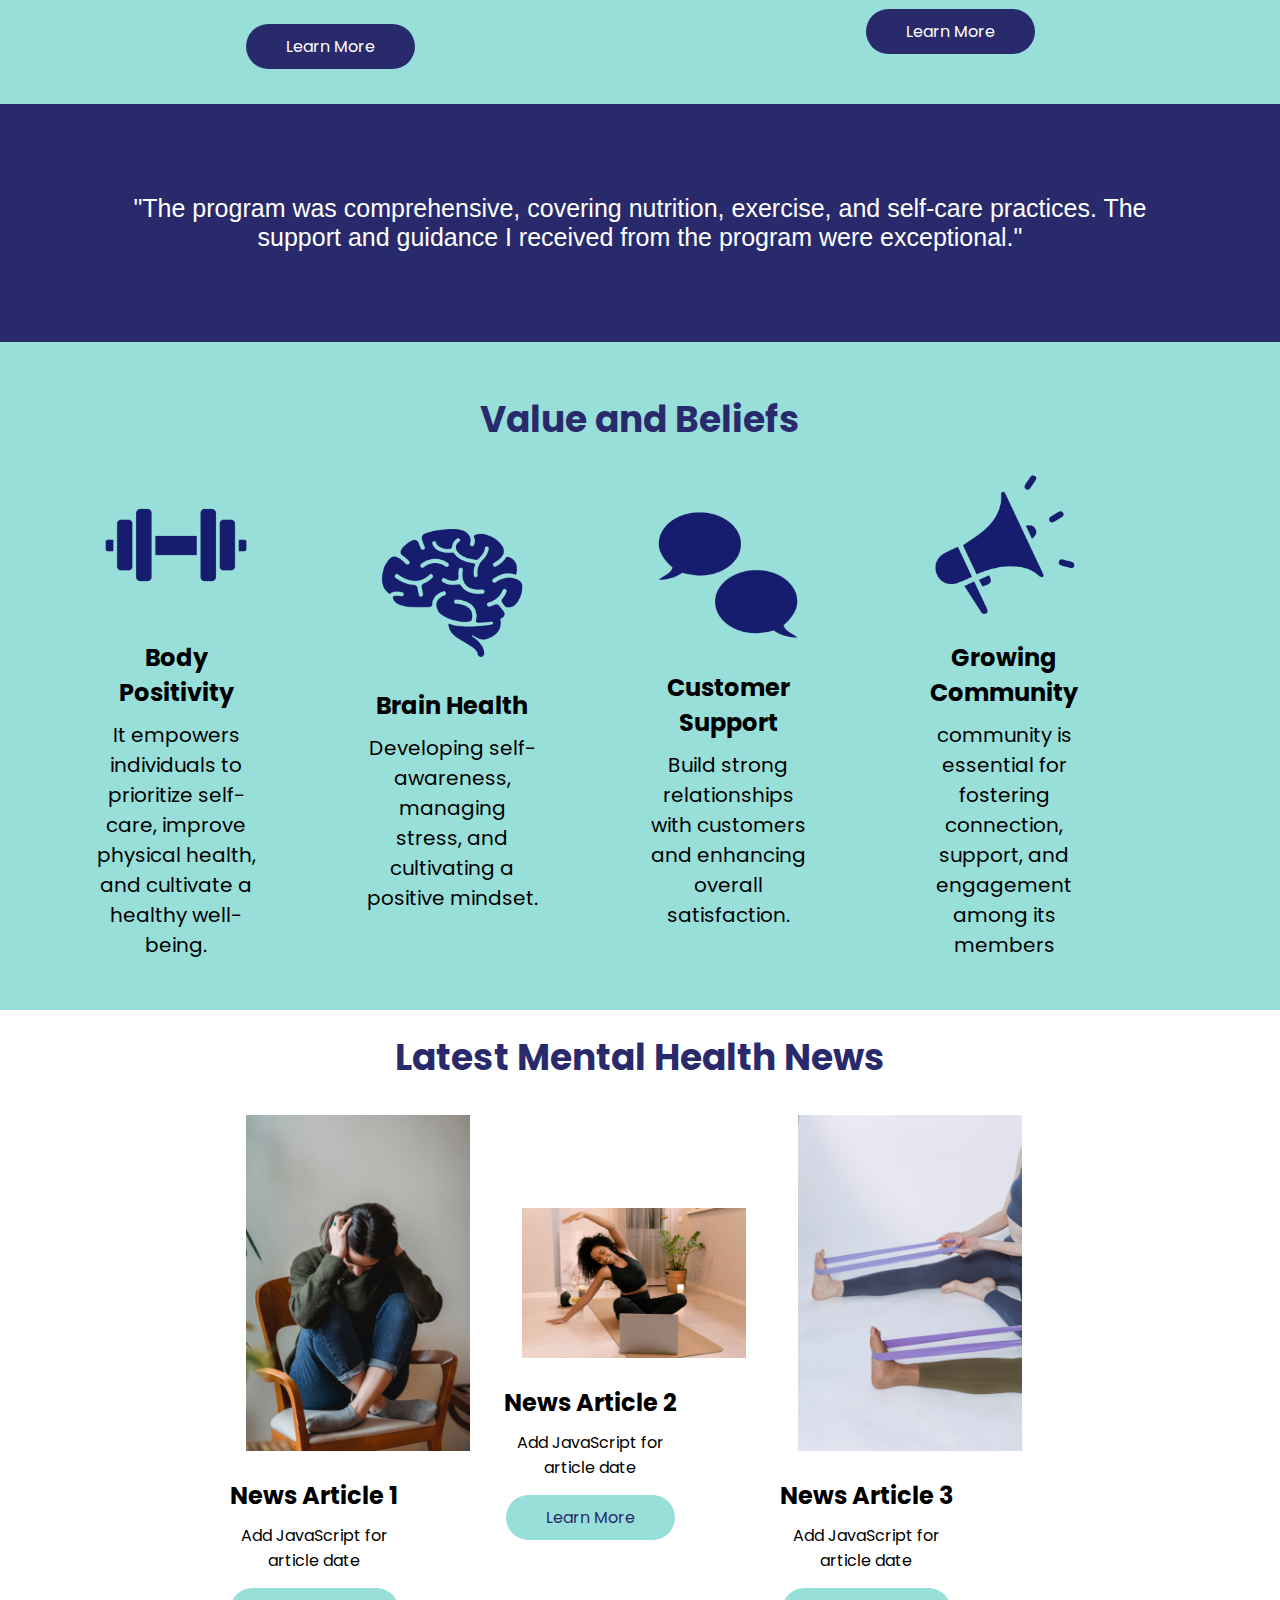
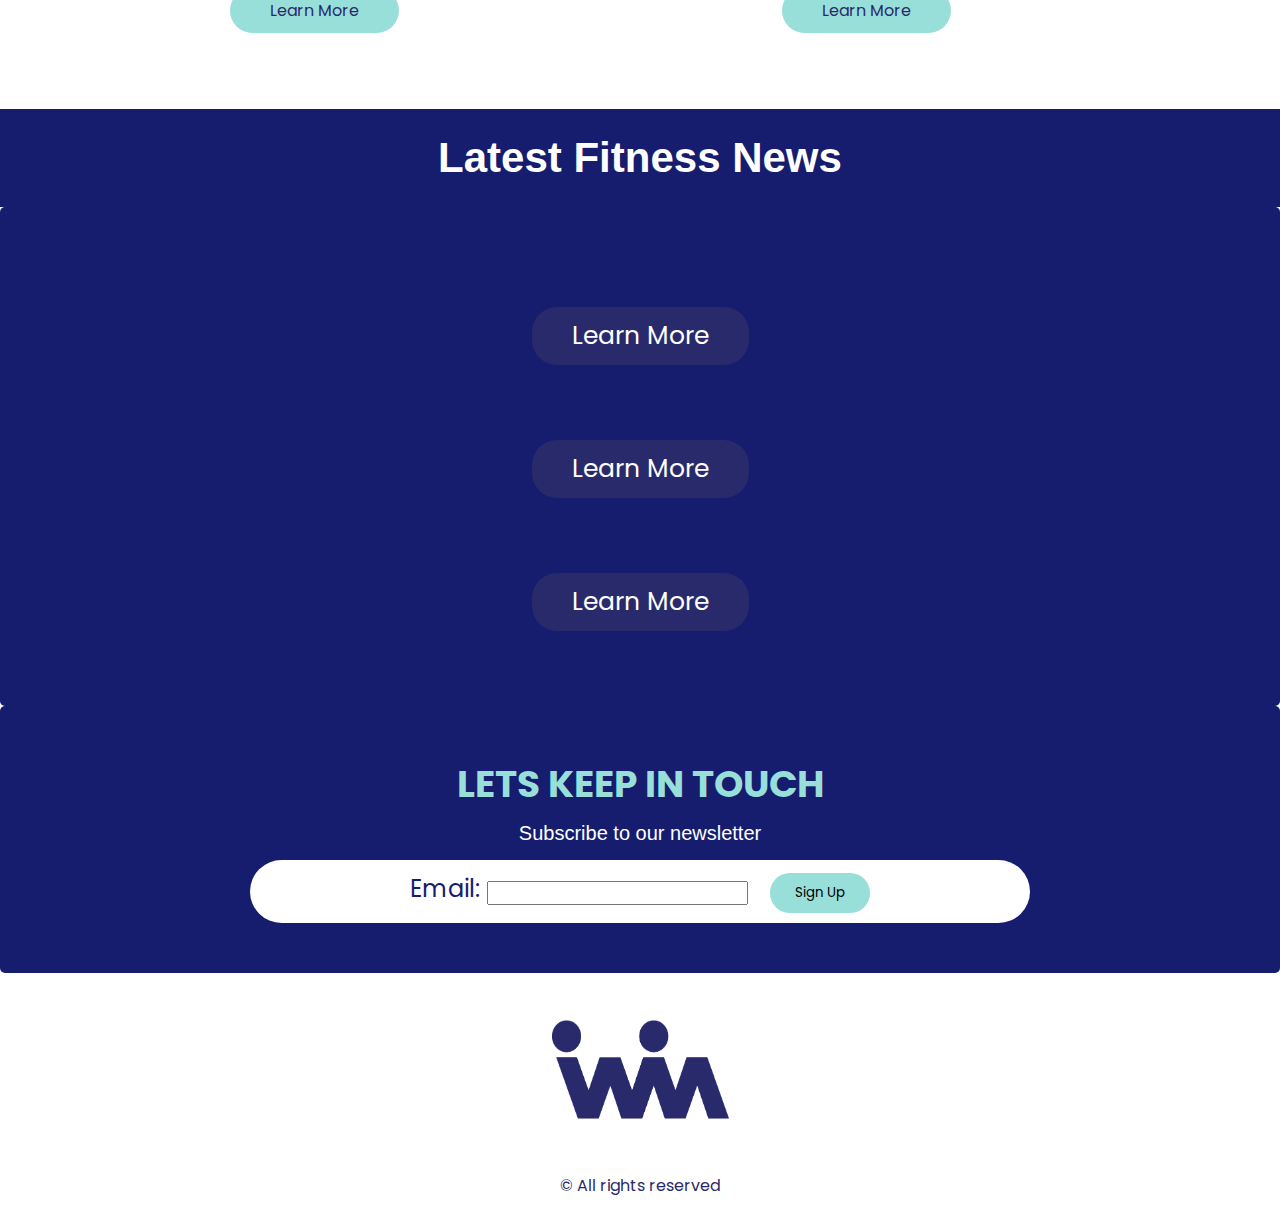
==== commit 24e5b8ff: "reverted back to previous change" ====
--- a/index.html
+++ b/index.html
@@ -69,7 +69,7 @@
             <div class="categories">
             <div class="team-category">
             <img src="./assets/images/pexels-julia-larson-6456177.jpg" alt="team member"/>
-            <h5>Alex Hamilton/h5>
+            <h5>John Smith</h5>
                 <h6 class="team-member-title">Fitness and Nutrition Coach</h6>
                     <p class="team-member-description">With a solid background in exercise science and extensive experience in coaching, I bring a wealth of knowledge and expertise to each client I work with.</p>
             </div>       
@@ -77,7 +77,7 @@
         <div class="categories">
             <div class="team-category">
                 <img src="assets/images/pexels-edmond-dantès-4347368.jpg" alt="team member"/>    
-                <h5>Erin Burr</h5>
+                <h5>Jane Doe</h5>
                     <h6 class="team-member-title">Clinical Therapist and Mindset Coach</h6>
                         <p class="team-member-description"></p> specialized training in psychology and counseling, I bring a compassionate and non-judgmental approach to therapy.</p>
             </div>
